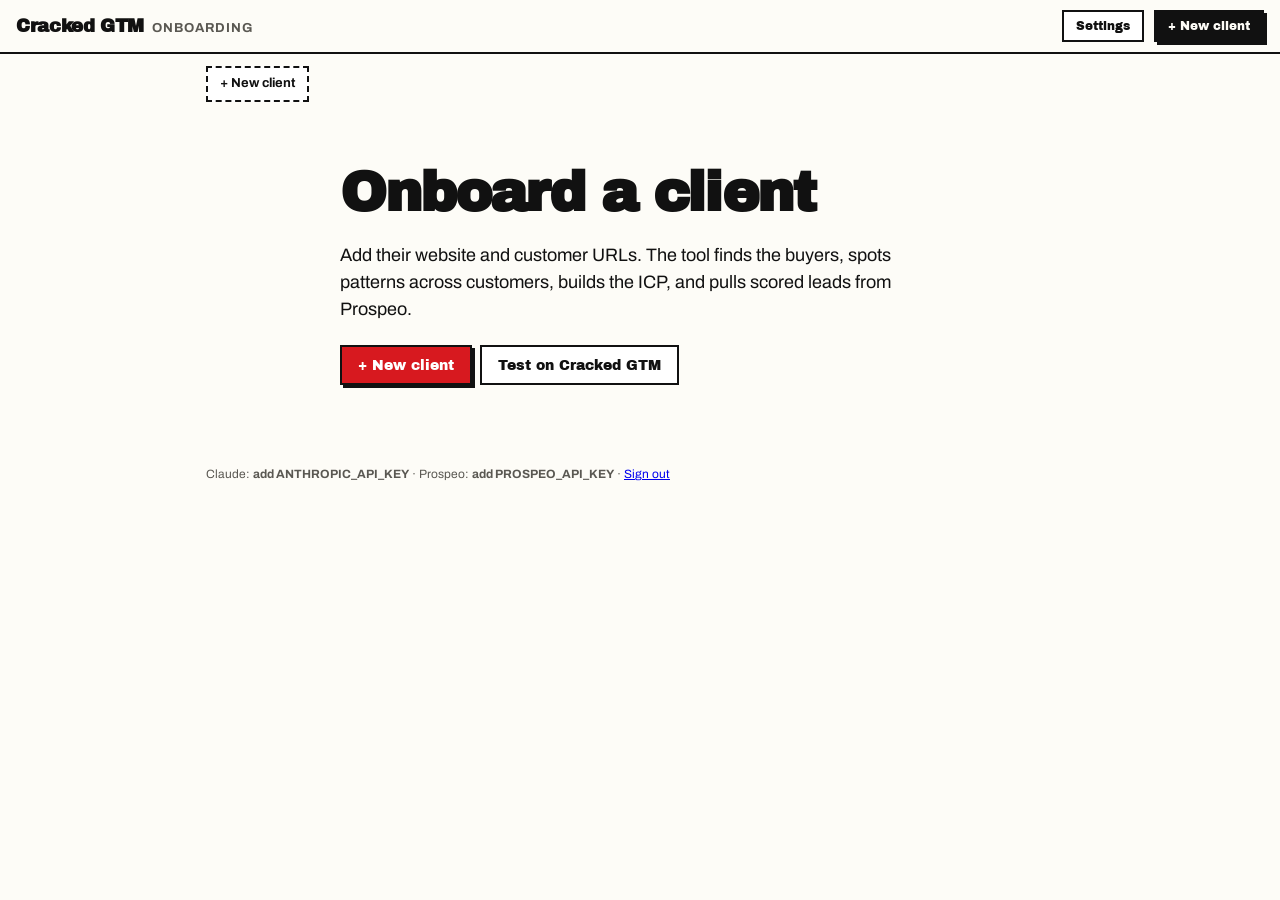
==== onboarding/index.html @ 332d36a5 "Learn from removals: save reasons, feed decisions into clean and score - Reason picker next to delet" ====
<!doctype html>
<html lang="en">
<head>
<meta charset="utf-8">
<meta name="viewport" content="width=device-width,initial-scale=1,viewport-fit=cover">
<meta name="robots" content="noindex,nofollow">
<link rel="icon" href="/favicon.svg">
<title>Cracked GTM Onboarding Engine</title>
<link rel="preconnect" href="https://fonts.googleapis.com">
<link rel="preconnect" href="https://fonts.gstatic.com" crossorigin>
<link href="https://fonts.googleapis.com/css2?family=Archivo+Black&family=Archivo:wght@400;500;600;700&family=Bangers&family=JetBrains+Mono:wght@400;600&display=swap" rel="stylesheet">
<style>
/* Layout: comic-brutalist control room. Sticky top bar, client rail on the left, one client workspace with tabs on the right. Tokens mirror crackedgtm.ai. */
:root{
  --ink:#111111; --paper:#FDFCF7; --band:#F4F2EA; --card:#FFFFFF; --muted:#5A5852;
  --red:#D7191F; --yellow:#FFD60A; --on-yellow:#111111; --on-red:#FFFFFF;
  --good:#1F8A4C; --warn:#B86E00; --line:#111111; --shadow:#111111; --code-bg:#F4F2EA;
  --f-display:'Archivo Black','Arial Black',Impact,sans-serif;
  --f-body:'Archivo',system-ui,-apple-system,'Segoe UI',sans-serif;
  --f-comic:'Bangers','Impact',cursive;
  --f-mono:'JetBrains Mono',ui-monospace,SFMono-Regular,Menlo,monospace;
}
@media (prefers-color-scheme: dark){:root:not([data-theme="light"]){
  --ink:#F3F0E6; --paper:#151513; --band:#1E1E1B; --card:#1B1B19; --muted:#A8A498;
  --red:#F0373D; --yellow:#FFD60A; --on-yellow:#111111; --on-red:#FFFFFF;
  --good:#4CC57F; --warn:#F2A93B; --line:#F3F0E6; --shadow:#000000; --code-bg:#22221F; color-scheme:dark}}
:root[data-theme="dark"]{
  --ink:#F3F0E6; --paper:#151513; --band:#1E1E1B; --card:#1B1B19; --muted:#A8A498;
  --red:#F0373D; --yellow:#FFD60A; --on-yellow:#111111; --on-red:#FFFFFF;
  --good:#4CC57F; --warn:#F2A93B; --line:#F3F0E6; --shadow:#000000; --code-bg:#22221F; color-scheme:dark}
*{box-sizing:border-box}
[hidden]{display:none!important}
html,body{min-height:100%}
body{margin:0;background:var(--paper);color:var(--ink);font-family:var(--f-body);font-size:15px;line-height:1.5;-webkit-font-smoothing:antialiased}
button,input,textarea,select{font:inherit;color:inherit}
:focus-visible{outline:3px solid var(--red);outline-offset:2px}
h1,h2,h3{text-wrap:balance;margin:0}
.display{font-family:var(--f-display);letter-spacing:-.02em}
.comic{font-family:var(--f-comic);letter-spacing:1.5px;font-weight:400}

/* top bar */
.top{position:sticky;top:env(safe-area-inset-top,0px);z-index:20;background:var(--paper);border-bottom:2px solid var(--line);padding:10px 16px;display:flex;align-items:center;gap:10px;flex-wrap:wrap}
.brand{display:flex;align-items:baseline;gap:8px;margin-right:auto}
.brand b{font-family:var(--f-display);font-size:18px;letter-spacing:-.02em}
.brand span{font-size:13px;font-weight:700;color:var(--muted);text-transform:uppercase;letter-spacing:.08em}
#clientPick{padding:7px 10px;border:2px solid var(--line);background:var(--card);font-weight:700;max-width:220px}
.btn{display:inline-flex;align-items:center;justify-content:center;gap:8px;min-height:40px;padding:0 16px;font-family:var(--f-display);font-size:14px;border:2px solid var(--line);background:var(--card);color:var(--ink);cursor:pointer;box-shadow:3px 3px 0 var(--shadow);transition:transform .1s ease,box-shadow .1s ease;text-decoration:none;white-space:nowrap}
.btn:hover{transform:translate(-1px,-1px);box-shadow:4px 4px 0 var(--shadow)}
.btn:active{transform:translate(2px,2px);box-shadow:1px 1px 0 var(--shadow)}
.btn:disabled{opacity:.45;cursor:not-allowed;transform:none}
.btn.dark{background:var(--ink);color:var(--paper)}
.btn.red{background:var(--red);color:var(--on-red)}
.btn.yellow{background:var(--yellow);color:var(--on-yellow)}
.btn.sm{min-height:32px;padding:0 12px;font-size:12px}
.btn.ghost{box-shadow:none}
main{max-width:900px;margin:0 auto;padding:24px 16px 40px;display:flex;flex-direction:column;gap:18px;min-width:0}
.foot{max-width:900px;margin:0 auto;padding:0 16px 32px}
.step{border:2px solid var(--line);background:var(--card)}
.step.next{border-width:3px;box-shadow:5px 5px 0 var(--red)}
.step-h{display:flex;align-items:center;gap:12px;padding:12px 16px;flex-wrap:wrap}
.step-h h2{font-family:var(--f-display);font-size:18px;letter-spacing:-.02em;margin-right:auto}
.step-h .n{width:28px;height:28px;display:grid;place-items:center;border:2px solid var(--line);font-family:var(--f-display);font-size:14px;flex-shrink:0}
.step.done .step-h .n{background:var(--good);border-color:var(--good);color:#fff}
.step.next .step-h .n{background:var(--yellow);color:var(--on-yellow)}
.step-b{padding:0 16px 16px;display:flex;flex-direction:column;gap:12px;min-width:0}
.step-b > .input-card{border-style:dashed}
.banner{border:2px solid var(--red);background:var(--card);color:var(--red);padding:10px 14px;font-weight:700;display:flex;align-items:center;justify-content:space-between;gap:10px}
.extras{display:flex;flex-direction:column;gap:10px;align-items:flex-start}
.extras > details{width:100%}
.email-one{display:flex;flex-direction:column;gap:12px}
.email-one .field textarea{min-height:340px}
.icp,.codebox{box-shadow:none!important}
/* empty */
.empty{max-width:640px;margin:40px auto;display:flex;flex-direction:column;gap:22px;align-items:flex-start}
.empty h1{font-family:var(--f-display);font-size:clamp(34px,5vw,56px);line-height:.98;letter-spacing:-.035em}
.empty p{font-size:18px;margin:0;max-width:60ch}
.hl{background:var(--yellow);color:var(--on-yellow);padding:0 6px;box-decoration-break:clone;-webkit-box-decoration-break:clone}
.flow{display:grid;grid-template-columns:repeat(auto-fit,minmax(150px,1fr));gap:12px;width:100%}
.flow div{padding:14px;border:2px solid var(--line);background:var(--card);display:flex;flex-direction:column;gap:4px}
.flow b{font-family:var(--f-comic);font-size:16px;letter-spacing:1.5px;color:var(--red)}
.flow span{font-size:14px;font-weight:600}

/* client header */
.chead{display:flex;flex-wrap:wrap;gap:16px;align-items:flex-end;justify-content:space-between}
.chead h1{font-family:var(--f-display);font-size:clamp(28px,4vw,40px);line-height:1;letter-spacing:-.035em}
.chead .sub{margin-top:6px;font-size:14px;font-weight:600;color:var(--muted);word-break:break-all}
.stages{display:grid;grid-template-columns:repeat(6,minmax(0,1fr));margin:20px 0 6px;border:3px solid var(--line)}
.stage{padding:8px 10px;font-size:12px;font-weight:700;border-right:2px solid var(--line);background:var(--card);display:flex;flex-direction:column;gap:2px;min-width:0}
.stage:last-child{border-right:0}
.stage i{font-style:normal;font-family:var(--f-comic);font-size:14px;letter-spacing:1px;color:var(--muted)}
.stage.done{background:var(--ink);color:var(--paper)}
.stage.done i{color:var(--yellow)}
.stage.now{background:var(--yellow);color:var(--on-yellow)}
.stage.now i{color:var(--red)}

.tabs{display:flex;gap:0;margin-top:22px;border-bottom:3px solid var(--line);overflow-x:auto}
.tab{all:unset;cursor:pointer;padding:10px 16px;font-family:var(--f-display);font-size:14px;border:3px solid transparent;border-bottom:0;margin-bottom:-3px;white-space:nowrap}
.tab.on{background:var(--card);border-color:var(--line);border-bottom:3px solid var(--card)}
.tab:focus-visible{outline:3px solid var(--red)}
.pane{padding-top:22px}

/* brain */
.brain{display:grid;grid-template-columns:minmax(0,1fr) minmax(0,1.1fr);gap:24px;align-items:start}
.col{display:flex;flex-direction:column;gap:14px;min-width:0}
.colhead{display:flex;align-items:center;justify-content:space-between;gap:10px;flex-wrap:wrap}
.colhead h2{font-family:var(--f-comic);font-size:24px;letter-spacing:2px}
.input-card{border:2px solid var(--line);background:var(--card)}
.input-card summary{list-style:none;cursor:pointer;display:flex;align-items:center;gap:10px;padding:10px 12px}
.input-card summary::-webkit-details-marker{display:none}
.input-card summary .t{font-weight:700;flex:1;min-width:0}
.input-card summary .h{font-size:12px;color:var(--muted);font-weight:500;display:block}
.input-card .body{padding:0 12px 12px;display:flex;flex-direction:column;gap:8px}
.input-card textarea{width:100%;min-height:130px;resize:vertical;padding:10px;border:2px solid var(--line);background:var(--paper);font-size:13px;line-height:1.45}
.row{display:flex;gap:8px;align-items:center;flex-wrap:wrap}
.chip{display:inline-flex;align-items:center;gap:6px;padding:2px 8px;font-size:11px;font-weight:700;letter-spacing:.06em;text-transform:uppercase;border:2px solid var(--line);white-space:nowrap}
.chip.ok{background:var(--good);color:#fff;border-color:var(--good)}
.chip.miss{background:transparent;color:var(--muted);border-color:var(--muted);border-style:dashed}
.chip.y{background:var(--yellow);color:var(--on-yellow)}
.chip.r{background:var(--red);color:var(--on-red)}
.hint{font-size:12px;color:var(--muted)}
.file-btn{position:relative;overflow:hidden}
.file-btn input{position:absolute;inset:0;opacity:0;cursor:pointer}

.icp{border:3px solid var(--line);background:var(--card);box-shadow:8px 8px 0 var(--red);display:flex;flex-direction:column}
.icp-top{background:var(--ink);color:var(--paper);padding:16px 18px;display:flex;gap:16px;align-items:center;justify-content:space-between;flex-wrap:wrap}
.icp-top .k{font-family:var(--f-comic);font-size:16px;letter-spacing:2px;background:var(--yellow);color:var(--on-yellow);padding:1px 8px;display:inline-block}
.icp-top h3{font-family:var(--f-display);font-size:22px;margin-top:6px;line-height:1.1}
.meter{display:flex;flex-direction:column;align-items:flex-end;gap:4px;font-variant-numeric:tabular-nums}
.meter b{font-family:var(--f-display);font-size:32px;line-height:1}
.meter span{font-size:11px;letter-spacing:.08em;text-transform:uppercase;opacity:.8}
.bar{width:140px;height:10px;border:2px solid var(--paper)}
.bar i{display:block;height:100%;background:var(--yellow)}
.icp-body{padding:18px;display:flex;flex-direction:column;gap:18px}
.icp-body h4{margin:0 0 8px;font-family:var(--f-comic);font-size:19px;letter-spacing:2px;color:var(--red);font-weight:400}
.icp-body p{margin:0}
.arch{display:grid;gap:10px}
.arch div{padding:12px;border:2px solid var(--line);background:var(--paper);display:flex;flex-direction:column;gap:4px;font-size:14px}
.arch b{font-family:var(--f-display);font-size:16px}
.crit{margin:0;padding:0;list-style:none;display:flex;flex-direction:column;gap:6px;font-size:14px}
.crit li{display:flex;gap:10px;align-items:flex-start}
.crit li::before{content:"";flex-shrink:0;width:10px;height:10px;margin-top:6px;border:2px solid var(--line);background:var(--good)}
.crit.dq li::before{background:var(--red)}
.crit.gap li::before{background:var(--yellow)}
.crit .w{font-family:var(--f-mono);font-size:11px;padding:0 5px;border:1px solid var(--line);margin-left:auto;white-space:nowrap}
.two{display:grid;grid-template-columns:1fr 1fr;gap:16px}
.status{font-size:13px;font-weight:600;min-height:1.4em}
.status.err{color:var(--red)}
.thinking{display:flex;align-items:center;gap:10px;padding:18px;font-weight:700}
.dot{width:12px;height:12px;background:var(--red);border:2px solid var(--line);animation:pop 1s infinite}
@keyframes pop{50%{transform:scale(1.4) rotate(45deg)}}
@media (prefers-reduced-motion:reduce){.dot{animation:none}.btn{transition:none}}
.icp-empty{padding:22px 18px;display:flex;flex-direction:column;gap:10px}
.icp-empty p{margin:0;font-size:14px;color:var(--muted)}
.toggle{display:inline-flex;align-items:center;gap:8px;font-size:13px;font-weight:700;cursor:pointer}
.toggle input{width:18px;height:18px;accent-color:var(--red)}
.history{font-size:12px;color:var(--muted);display:flex;flex-direction:column;gap:4px}

/* code */
.codebox{position:relative;border:3px solid var(--line);background:var(--code-bg);box-shadow:6px 6px 0 var(--shadow)}
.codebox pre{margin:0;padding:18px;overflow:auto;max-height:620px;font-family:var(--f-mono);font-size:12.5px;line-height:1.6;white-space:pre-wrap;word-break:break-word}
.codebar{display:flex;align-items:center;justify-content:space-between;gap:10px;padding:8px 12px;border-bottom:3px solid var(--line);background:var(--card);flex-wrap:wrap}
.codebar b{font-family:var(--f-comic);font-size:18px;letter-spacing:2px}
.stack{display:flex;flex-direction:column;gap:22px}
.note{padding:12px 14px;border:2px dashed var(--line);font-size:14px;background:var(--band)}
.note b{font-weight:700}
.seg{display:inline-flex;border:2px solid var(--line)}
.seg button{all:unset;cursor:pointer;padding:6px 12px;font-size:13px;font-weight:700}
.seg button.on{background:var(--ink);color:var(--paper)}

/* email */
.email{display:grid;grid-template-columns:minmax(0,1.4fr) minmax(0,1fr);gap:24px;align-items:start}
.field{display:flex;flex-direction:column;gap:4px}
.field label{font-size:12px;font-weight:700;letter-spacing:.06em;text-transform:uppercase;color:var(--muted)}
.field input,.field textarea{padding:10px;border:2px solid var(--line);background:var(--card);width:100%}
.field textarea{min-height:420px;resize:vertical;line-height:1.55}

/* checklist */
.checks{display:grid;grid-template-columns:repeat(auto-fill,minmax(260px,1fr));gap:14px}
.check{display:flex;gap:12px;align-items:flex-start;padding:14px;border:2px solid var(--line);background:var(--card);cursor:pointer}
.check input{width:22px;height:22px;accent-color:var(--good);flex-shrink:0;margin-top:2px}
.check b{display:block;font-size:15px}
.check span{font-size:13px;color:var(--muted)}
.check.on{background:var(--band)}
.check.on b{text-decoration:line-through;text-decoration-thickness:2px}

/* modal */
.scrim{position:fixed;inset:0;background:rgba(0,0,0,.55);z-index:50;display:flex;align-items:flex-start;justify-content:center;padding:6vh 16px;overflow:auto}
.modal{width:100%;max-width:540px;background:var(--paper);border:3px solid var(--line);box-shadow:10px 10px 0 var(--red);display:flex;flex-direction:column}
.modal-top{background:var(--red);color:var(--on-red);padding:16px 20px;display:flex;align-items:center;justify-content:space-between;gap:10px}
.modal-top h2{font-family:var(--f-display);font-size:24px;letter-spacing:-.02em}
.modal form{padding:20px;display:flex;flex-direction:column;gap:14px}
.modal .grid2{display:grid;grid-template-columns:1fr 1fr;gap:12px}
.x{all:unset;cursor:pointer;font-family:var(--f-display);font-size:22px;padding:0 6px}

.toast{position:fixed;left:50%;bottom:calc(20px + env(safe-area-inset-bottom,0px));transform:translateX(-50%);background:var(--ink);color:var(--paper);padding:10px 18px;font-weight:700;border:2px solid var(--line);box-shadow:4px 4px 0 var(--red);z-index:60}

/* leads + backtest */
.tablewrap{overflow-x:auto;border:3px solid var(--line);background:var(--card)}
table.leads{border-collapse:collapse;width:100%;font-size:13px;min-width:760px}
.leads th{position:sticky;top:0;background:var(--ink);color:var(--paper);text-align:left;padding:8px 10px;font-size:11px;letter-spacing:.06em;text-transform:uppercase;white-space:nowrap}
.leads td{padding:8px 10px;border-top:1px solid var(--line);vertical-align:top}
.leads td.num{font-variant-numeric:tabular-nums;font-family:var(--f-mono);white-space:nowrap}
.leads tr.fail td{color:var(--muted)}
.leads a{color:inherit}
.score{display:inline-block;min-width:44px;text-align:center;padding:1px 6px;border:2px solid var(--line);font-weight:700}
.score.pass{background:var(--good);color:#fff;border-color:var(--good)}
.score.no{background:transparent}
.stats{display:grid;grid-template-columns:repeat(auto-fit,minmax(170px,1fr));gap:12px}
.stats div{padding:14px;border:2px solid var(--line);background:var(--card);display:flex;flex-direction:column;gap:4px}
.stats b{font-family:var(--f-display);font-size:30px;line-height:1;font-variant-numeric:tabular-nums}
.stats span{font-size:13px;font-weight:600}
.stats div.good{background:var(--good);color:#fff;border-color:var(--good)}
.stats div.bad{background:var(--red);color:var(--on-red)}
.bt-grid{display:grid;grid-template-columns:1fr 1fr;gap:16px}
.bt-grid textarea{width:100%;min-height:200px;padding:10px;border:2px solid var(--line);background:var(--card);font-size:13px}
.range{display:flex;align-items:center;gap:10px;font-weight:700;font-size:14px}
.range input{accent-color:var(--red);width:180px}
.mini{display:flex;gap:8px;flex-wrap:wrap;align-items:center}
.mini input{padding:7px 9px;border:2px solid var(--line);background:var(--paper);font-size:13px;min-width:0;flex:1}
/* guided test */
.guide{position:fixed;right:16px;bottom:calc(16px + env(safe-area-inset-bottom,0px));width:min(380px,calc(100vw - 32px));max-height:calc(100vh - 110px);overflow:auto;background:var(--paper);border:3px solid var(--line);box-shadow:8px 8px 0 var(--red);z-index:40}
.guide-top{background:var(--yellow);color:var(--on-yellow);padding:10px 14px;display:flex;align-items:center;justify-content:space-between;gap:8px;border-bottom:3px solid var(--line)}
.guide-top b{font-family:var(--f-comic);font-size:20px;letter-spacing:2px;font-weight:400}
.guide ol{list-style:none;margin:0;padding:10px 12px 14px;display:flex;flex-direction:column;gap:8px}
.guide li{border:2px solid var(--line);background:var(--card);padding:10px;display:flex;flex-direction:column;gap:6px}
.guide li.done{opacity:.6}
.guide li.cur{box-shadow:4px 4px 0 var(--shadow);border-width:3px}
.guide li .gt{display:flex;gap:8px;align-items:flex-start;font-weight:700}
.guide li .gt i{font-style:normal;font-family:var(--f-mono);font-size:11px;padding:1px 5px;border:2px solid var(--line);flex-shrink:0}
.guide li.done .gt i{background:var(--good);color:#fff;border-color:var(--good)}
.guide li p{margin:0;font-size:13px;color:var(--muted)}
.guide .gbar{height:8px;border:2px solid var(--line);margin:10px 12px 0}
.guide .gbar i{display:block;height:100%;background:var(--good)}
@media (max-width:760px){.bt-grid{grid-template-columns:1fr}}
.chips{display:flex;flex-wrap:wrap;gap:6px}
.spend{font-size:13px}
.spend summary{cursor:pointer;color:var(--muted)}
.spend summary b{color:var(--ink)}
.spend .body{padding-top:8px;display:flex;flex-direction:column;gap:6px}
.spend table.leads{min-width:0}
.clientbar{max-width:900px;margin:0 auto;padding:12px 16px 0;display:flex;gap:8px;flex-wrap:wrap}
.cpill{all:unset;cursor:pointer;display:flex;flex-direction:column;padding:6px 12px;border:2px solid var(--line);background:var(--card);font-weight:700;font-size:13px}
.cpill span{font-size:11px;font-weight:500;color:var(--muted)}
.cpill.on{background:var(--ink);color:var(--paper)}
.cpill.on span{color:var(--paper);opacity:.75}
.cpill.add{border-style:dashed;justify-content:center}
.cpill:focus-visible{outline:3px solid var(--red)}
.tabs{display:flex;gap:0;border-bottom:2px solid var(--line);overflow-x:auto;margin-top:-4px}
.tab{all:unset;cursor:pointer;padding:9px 16px;font-family:var(--f-display);font-size:14px;border:2px solid transparent;border-bottom:0;margin-bottom:-2px;white-space:nowrap}
.tab.on{background:var(--card);border-color:var(--line);border-bottom:2px solid var(--card)}
.tab:focus-visible{outline:3px solid var(--red)}
.tcount{font-family:var(--f-body);font-size:11px;font-weight:700;padding:1px 6px;background:var(--yellow);color:var(--on-yellow);margin-left:4px}
.toolbar{position:sticky;top:calc(env(safe-area-inset-top,0px) + 58px);z-index:10;display:flex;flex-wrap:wrap;gap:10px;align-items:center;padding:10px 12px;border:2px solid var(--line);background:var(--card)}
.spacer{flex:1}
.lead-row{display:grid;grid-template-columns:34px minmax(0,1fr);align-items:start;border-top:1px solid var(--line)}
.lead-row:first-child{border-top:0}
.lead-row > input{margin:14px 0 0 12px;width:16px;height:16px;accent-color:var(--red)}
.lead-row .lead{border-top:0}
.srcs{display:flex;flex-direction:column;border:2px solid var(--line);background:var(--card)}
.src{display:grid;grid-template-columns:28px minmax(0,1fr) auto;gap:8px;align-items:start;padding:10px 12px;border-top:1px solid var(--line)}
.src:first-child{border-top:0}
.src.off{opacity:.55}
.src input{margin-top:3px;width:16px;height:16px;accent-color:var(--red)}
.src-m{display:flex;flex-direction:column;gap:3px;min-width:0}
.src-m .hint{overflow-wrap:anywhere}
.src-a{display:flex;gap:6px;align-items:center}
.addloc{all:unset;cursor:pointer;display:inline-flex;gap:6px;align-items:center;padding:4px 10px;border:2px dashed var(--line);font-size:13px;font-weight:700}
.addloc i{font-style:normal;font-weight:500;color:var(--muted)}
.addloc:focus-visible{outline:2px solid var(--red)}
.locbox{display:flex;flex-direction:column;gap:8px;border-top:2px solid var(--line);padding-top:12px}
.target{display:flex;flex-direction:column;gap:10px}
.sel{padding:6px 8px;border:2px solid var(--line);background:var(--card);font-weight:700;font-size:13px}
.log-co{border:2px solid var(--line);padding:10px;display:flex;flex-direction:column;gap:6px;background:var(--card)}
.log-p{display:grid;grid-template-columns:minmax(0,1fr) auto auto;gap:8px;align-items:center;font-size:13px;border-top:1px dashed var(--muted);padding-top:6px}
.leadbar{display:flex;flex-wrap:wrap;gap:12px;align-items:center}
.lead-list{display:flex;flex-direction:column;border:2px solid var(--line);background:var(--card)}
.lead{border-top:1px solid var(--line)}
.lead:first-child{border-top:0}
.lead summary{list-style:none;cursor:pointer;display:grid;grid-template-columns:56px minmax(0,1.2fr) minmax(0,1fr);gap:12px;align-items:center;padding:9px 12px}
.lead summary::-webkit-details-marker{display:none}
.lead summary:hover{background:var(--band)}
.who,.co{display:flex;flex-direction:column;min-width:0}
.who b,.co b{font-size:14px;overflow:hidden;text-overflow:ellipsis;white-space:nowrap}
.who span,.co span{font-size:12.5px;color:var(--muted);overflow:hidden;text-overflow:ellipsis;white-space:nowrap}
.pill{display:inline-block;text-align:center;padding:2px 0;border:2px solid var(--line);font-weight:700;font-size:13px;font-variant-numeric:tabular-nums}
.pill.pass{background:var(--good);border-color:var(--good);color:#fff}
.lead.fail .who b,.lead.fail .co b{color:var(--muted)}
.lead-b{padding:0 12px 12px 80px;display:flex;flex-direction:column;gap:6px;font-size:14px}
.lead-b p{margin:0}
@media (max-width:760px){.lead summary{grid-template-columns:48px minmax(0,1fr)}.lead summary .co{grid-column:2}.lead-b{padding-left:12px}}
.dchip{display:inline-flex;align-items:center;gap:6px;padding:3px 4px 3px 10px;border:2px solid var(--line);background:var(--paper);font-size:13px;font-weight:700}
.dchip i{font-style:normal;color:var(--red)}
.dchip button{all:unset;cursor:pointer;padding:0 6px;font-size:15px;line-height:1}
.dchip button:focus-visible{outline:2px solid var(--red)}
.field textarea.ctx,.ctx{width:100%;min-height:110px;padding:10px;border:2px solid var(--line);background:var(--paper);resize:vertical;line-height:1.5}
.sub-h{font-family:var(--f-display);font-size:16px;letter-spacing:-.01em;margin:0}
.buyers{display:flex;flex-direction:column;gap:12px;border-top:2px solid var(--line);padding-top:14px}
.infog{display:grid;grid-template-columns:repeat(auto-fit,minmax(200px,1fr));gap:14px}
.infog h4{margin:0 0 6px;font-size:11px;letter-spacing:.08em;text-transform:uppercase;color:var(--muted)}
.bars{display:flex;flex-direction:column;gap:5px}
.bar-row{display:grid;grid-template-columns:minmax(0,1.1fr) minmax(0,1fr) auto;gap:8px;align-items:center;font-size:12.5px}
.bl{overflow:hidden;text-overflow:ellipsis;white-space:nowrap;font-weight:600}
.bt{height:10px;border:1.5px solid var(--line);background:var(--paper)}
.bt i{display:block;height:100%;background:var(--red)}
.bv{font-family:var(--f-mono);font-size:11px;font-variant-numeric:tabular-nums}
.pipe-wrap{display:flex;flex-direction:column;gap:10px}
.pipe{display:grid;grid-template-columns:repeat(6,minmax(0,1fr));gap:6px}
.variants{display:grid;grid-template-columns:repeat(auto-fit,minmax(250px,1fr));gap:12px}
.variant{border:2px solid var(--line);background:var(--paper);padding:12px;display:flex;flex-direction:column;gap:8px;min-width:0}
.variant.best{border-width:3px;box-shadow:4px 4px 0 var(--good)}
.variant.sel{background:var(--card);border-color:var(--red)}
.variant h4{margin:0;font-family:var(--f-display);font-size:16px}
.vmap{margin:0;padding:0;list-style:none;display:flex;flex-direction:column;gap:5px;font-size:12.5px}
.vmap li{display:grid;grid-template-columns:minmax(0,1fr) auto;gap:6px;border-top:1px dashed var(--muted);padding-top:5px}
.vmap code{font-family:var(--f-mono);font-size:11px;background:var(--band);padding:0 4px}
.vstat{display:flex;gap:10px;flex-wrap:wrap;font-size:12.5px;font-weight:700}
.vstat b{font-family:var(--f-display);font-size:20px}
.pnode{all:unset;cursor:pointer;min-width:0;padding:10px;border:2px solid var(--line);background:var(--paper);display:flex;flex-direction:column;gap:3px}
.pnode b{font-family:var(--f-display);font-size:13px}
.pnode span{font-size:12px;color:var(--muted)}
.pnode.on{background:var(--ink);color:var(--paper)}
.pnode.on span{color:var(--paper);opacity:.8}
.pnode:focus-visible{outline:3px solid var(--red)}
.arrow{align-self:center;font-weight:700}
.raw{margin:0;max-height:300px;overflow:auto;font-family:var(--f-mono);font-size:12px;white-space:pre-wrap}
@media (max-width:760px){.pipe{grid-template-columns:minmax(0,1fr)}}
@media (max-width:980px){
  .brain,.email{grid-template-columns:minmax(0,1fr)}
}
@media (max-width:760px){
  .stages{grid-template-columns:repeat(3,minmax(0,1fr))}
  .stage:nth-child(3){border-right:0}
  .stage:nth-child(-n+3){border-bottom:2px solid var(--line)}
  .two,.modal .grid2{grid-template-columns:1fr}
  .brand span{display:none}
  #clientPick{max-width:150px}
}
</style>
</head>
<body>
<header class="top">
  <div class="brand"><b>Cracked GTM</b><span>Onboarding</span></div>
  <button class="btn sm ghost" id="settingsBtn" type="button">Settings</button>
  <button class="btn sm dark" id="onboardBtn" type="button">+ New client</button>
</header>
<nav class="clientbar" id="clientBar" aria-label="Clients"></nav>
<main id="main"></main>
<p class="foot hint" id="storeNote"></p>

<div class="scrim" id="onboardModal" hidden>
  <div class="modal" role="dialog" aria-modal="true" aria-labelledby="obTitle">
    <div class="modal-top"><h2 id="obTitle">Onboard a client</h2><button class="x" type="button" data-close aria-label="Close">×</button></div>
    <form id="onboardForm">
      <div class="grid2">
        <div class="field"><label for="obFirst">Contact first name</label><input id="obFirst" required placeholder="Pranav"></div>
        <div class="field"><label for="obCompany">Company</label><input id="obCompany" required placeholder="Acme AI"></div>
      </div>
      <div class="field"><label for="obEmail">Email</label><input id="obEmail" type="email" required placeholder="pranav@acme.ai"></div>
      <div class="field"><label for="obSite">Website</label><input id="obSite" placeholder="acme.ai (we fill this from the email domain)"></div>
      <p class="hint">Creates the client's company brain, drafts the onboarding email with your Stripe link, and opens the ICP builder.</p>
      <div class="row"><button class="btn red" type="submit">Onboard</button><button class="btn ghost" type="button" id="fillCracked">Fill with Cracked GTM (test)</button></div>
    </form>
  </div>
</div>

<div class="scrim" id="settingsModal" hidden>
  <div class="modal" role="dialog" aria-modal="true" aria-labelledby="setTitle">
    <div class="modal-top"><h2 id="setTitle">Settings</h2><button class="x" type="button" data-close aria-label="Close">×</button></div>
    <form id="settingsForm">
      <div class="field"><label for="setStripe">Stripe payment link (month one)</label><input id="setStripe" placeholder="https://buy.stripe.com/..."></div>
      <div class="field"><label for="setGuide">Client GTM guide link</label><input id="setGuide" placeholder="Link to the Cracked GTM playbook"></div>
      <div class="field"><label for="setSign">Email sign-off</label><input id="setSign" placeholder="Priyanka & Khaled"></div>
      <p class="hint">Shared with everyone who can edit this page, so Khaled sees the same links.</p>
      <div class="row"><button class="btn dark" type="submit">Save settings</button></div>
    </form>
  </div>
</div>

<div class="toast" id="toast" hidden></div>

<script>
(() => {
/* ---------- reference data (Prospeo enums) ---------- */
const SENIORITY = ["Founder/Owner","C-Suite","Partner","Vice President","Head","Director","Manager","Senior","Entry","Intern"];
const HEADCOUNT = ["1-10","11-20","21-50","51-100","101-200","201-500","501-1000","1001-2000","2001-5000","5001-10000","10000+"];
const FUNDING = ["Series unknown","Pre seed","Seed","Series A","Series B","Series C","Series D","Series E-J","Grant","Angel","Private equity","Debt financing","Non equity assistance","Post IPO equity","Undisclosed","Post IPO debt","Product crowdfunding","Equity crowdfunding","Corporate round","Convertible note","Secondary market","Initial coin offering","Post IPO secondary"];
const DEPARTMENTS = ["C-Suite","Chief Executive","Finance Executive","Founder","Human Resources Executive","Information Technology Executive","Legal Executive","Marketing Executive","Operations Executive","Sales Leader","Product","Product Development","Product Management","Engineering & Technical","Artificial Intelligence / Machine Learning","Data Science & Analysis","DevOps","Digital Transformation","Software Development","Project Management","Research & Development","Design","Finance","Accounting","Sourcing / Procurement","Human Resources","People Operations","Recruiting & Talent Acquisition","Learning & Development","Information Technology","Information Security","IT Strategy","Cloud Engineering","Legal","Compliance","Legal Counsel","Legal Operations","Privacy","Marketing","Brand Management","Content Marketing","Customer Marketing","Growth & Demand Generation","Digital Marketing","Event & Field Marketing","Lead Generation","Marketing Operations","Product Marketing","Social Media Marketing","Sales","Sales Operations","Sales Engineering","Sales Enablement","Revenue Operations","Partnerships","Sales Development","Account Executive","Customer Success","Account Management","Operations","Supply Chain","Logistics","Facilities Management","Customer Service / Support","Corporate Strategy","Construction","Consulting","Medical & Health","Education & Coaching"];
const INDUSTRIES = ["IT Services and IT Consulting", "Construction", "Business Consulting and Services", "General Retail", "Advertising Services", "Real Estate", "Software Development", "Medical Practices", "Financial Services", "Technology, Information and Internet", "Restaurants", "Hospitals and Health Care", "Wellness and Fitness Services", "Design Services", "Non-profit Organizations", "Individual and Family Services", "Hospitality", "Appliances, Electrical, and Electronics Manufacturing", "Motor Vehicle Manufacturing", "Professional Training and Coaching", "Food and Beverage Services", "Education Administration Programs", "Consumer Services", "Accounting", "General Wholesale", "Civic and Social Organizations", "Architecture and Planning", "Truck and Railroad Transportation", "Spectator Sports", "Entertainment Providers", "Retail Apparel and Fashion", "Higher Education", "Industrial Machinery Manufacturing", "Insurance", "Machinery Manufacturing", "Legal Services", "General Manufacturing", "Events Services", "Travel Arrangements", "Human Resources Services", "Law Practice", "Media Production and Publishing", "Food and Beverage Manufacturing", "Staffing and Recruiting", "Marketing Services", "Renewable Energy", "Research Services", "Facilities Services", "Environmental Services", "Telecommunications", "Transportation, Logistics, Supply Chain and Storage", "Electric Power Generation", "E-Learning Providers", "Oil, Gas, and Mining", "Arts and Crafts", "Photography", "Venture Capital and Private Equity Principals", "Music", "Retail Office Equipment", "Farming", "Wholesale Building Materials", "Furniture and Home Furnishings Manufacturing", "Government Administration", "Investment Management", "Civil Engineering", "Primary and Secondary Education", "Medical Equipment Manufacturing", "Textile Manufacturing", "Public Relations and Communications Services", "Printing Services", "Religious Institutions", "Artists and Writers", "Personal Care Product Manufacturing", "International Trade and Development", "Mental Health Care", "Chemical Manufacturing", "Pharmaceutical Manufacturing", "Utilities", "Information Services", "Security and Investigations", "Wholesale Import and Export", "Banking", "Biotechnology Research", "Recreational Facilities", "Automation Machinery Manufacturing", "Plastics Manufacturing", "Automotive", "Retail Groceries", "Freight and Package Transportation", "Computer and Network Security", "Computer Games", "Veterinary Services", "Airlines and Aviation", "Maritime Transportation", "Executive Offices", "Sporting Goods Manufacturing", "Market Research", "Mechanical or Industrial Engineering", "Aviation and Aerospace Component Manufacturing", "Strategic Management Services", "Consumer Goods", "Engineering Services", "Museums, Historical Sites, and Zoos", "Investment, Funds and Trusts", "Philanthropic Fundraising Services", "Human Resources", "Computer Hardware", "E-Learning", "Translation and Localization", "Public Safety", "Business Supplies and Equipment", "Defense and Space Manufacturing", "Glass, Ceramics and Concrete Manufacturing", "Warehousing and Storage", "Alternative Medicine", "Animation and Post-production", "Think Tanks", "Semiconductor Manufacturing", "Building Materials", "Capital Markets", "Interior Design", "Political Organizations", "Fundraising", "Law Enforcement", "Cosmetics", "Wireless Services", "Sports Teams and Clubs", "Retail Health and Personal Care Products", "Professional Services", "Social Networking Platforms", "Dairy Product Manufacturing", "Gambling Facilities and Casinos", "Internet Marketplace Platforms", "Shipbuilding", "Luxury Goods and Jewelry", "Libraries", "Ranching and Fisheries", "Online and Mail Order Retail", "Community Services", "Blockchain Services", "Food and Beverage Retail", "Retail Motor Vehicles", "Data Infrastructure and Analytics", "Wine and Spirits", "Sports and Recreation Instruction", "Paper and Forest Products", "Agriculture, Construction, Mining Machinery Manufacturing", "Home Health Care Services", "Vehicle Repair and Maintenance", "Business Content", "General Repair and Maintenance", "Maritime", "Packaging and Containers", "Industry Associations", "Retail Furniture and Home Furnishings", "Tobacco Manufacturing", "Pet Services", "Landscaping Services", "Alternative Dispute Resolution", "Dentists", "Wholesale Food and Beverage", "Fabricated Metal Products", "Aviation & Aerospace", "Railroad Equipment Manufacturing", "Mobile Gaming Apps", "Administrative and Support Services", "Apparel Manufacturing", "Nanotechnology Research", "Specialty Trade Contractors", "Janitorial Services", "Physical, Occupational and Speech Therapists", "Medical and Diagnostic Laboratories", "Professional Organizations", "Philanthropy", "Digital Accessibility Services", "Fashion Accessories Manufacturing", "Semiconductors", "Wholesale Motor Vehicles and Parts", "HVAC and Refrigeration Equipment Manufacturing", "Schools", "Wood Product Manufacturing", "Fire Protection", "Retail Office Supplies and Gifts", "Equipment Rental Services", "Movies, Videos and Sound", "Ground Passenger Transportation", "Wholesale Hardware, Plumbing, Heating Equipment", "Housing and Community Development", "Robotics Engineering", "Wholesale Chemical and Allied Products", "Building Finishing Contractors", "Child Day Care Services", "Radio and Television Broadcasting", "Paint, Coating, and Adhesive Manufacturing", "Building Structure and Exterior Contractors", "Retail Pharmacies", "Retail Building Materials and Garden Equipment", "Waste Treatment and Disposal", "Wholesale Machinery", "Metal Treatments", "Accommodation Services", "Horticulture", "Water Supply and Irrigation Systems", "Building Equipment Contractors", "Waste Collection", "Executive Search Services", "Telephone Call Centers", "Mobile Food Services", "Data Security Software Products", "Taxi and Limousine Services", "Retail Florists", "Metalworking Machinery Manufacturing", "Plastics and Rubber Product Manufacturing", "Climate Technology Product Manufacturing", "Golf Courses and Country Clubs", "Loan Brokers", "Water, Waste, Steam, and Air Conditioning Services", "Office Administration", "Wholesale Metals and Minerals", "Construction Hardware Manufacturing", "Surveying and Mapping Services", "Air, Water, and Waste Program Management", "Measuring and Control Instrument Manufacturing", "Leather Product Manufacturing", "Animal Feed Manufacturing", "Wholesale Furniture and Home Furnishings", "Wholesale Recyclable Materials", "Wholesale Drugs and Sundries", "Theater Companies", "Wholesale Apparel and Sewing Supplies", "Wholesale Computer Equipment", "Household, Laundry and Drycleaning Services", "Distilleries", "Breweries", "Wineries", "Optometrists", "Dance Companies", "Retail Recyclable Materials & Used Merchandise", "Utility System Construction", "Vocational Rehabilitation Services", "Amusement Parks and Arcades", "Retail Musical Instruments", "Turned Products and Fastener Manufacturing", "Engines and Power Transmission Equipment Manufacturing", "Transportation Equipment Manufacturing", "Collection Agencies", "Utilities Administration", "Credit Intermediation", "Housing and Socio-Economic Programs", "Securities and Commodity Exchanges", "Boilers, Tanks, and Shipping Container Manufacturing", "Claims Adjusting, Actuarial Services", "Ambulance Services", "Mattress and Blinds Manufacturing", "Regenerative Design", "Primary Metal Manufacturing"];
const FREEMAIL = new Set(["gmail.com","googlemail.com","yahoo.com","hotmail.com","outlook.com","live.com","icloud.com","me.com","aol.com","proton.me","protonmail.com","hey.com","msn.com"]);

const INPUTS = [
  {k:"site", t:"Their website", h:"Pulled automatically from the URL. Edit if the site is thin or JavaScript-only.", core:true},
  {k:"customers", t:"Current customers", h:"One website URL per line. A Stripe export or CSV works too.", file:true, core:true},
  {k:"newsite", t:"Our new website copy", h:"The rewrite we're shipping. Positioning wins over the old site."},
  {k:"won", t:"Granola: deals won", h:"Transcripts or notes from calls that closed.", file:true},
  {k:"lost", t:"Granola: deals lost", h:"Transcripts or notes from calls that went cold.", file:true},
  {k:"founder", t:"Kickoff notes", h:"What the founder told us: dream customers, who to avoid, competitors."},
];
const CHECKS = [
  {k:"emailSent", t:"Onboarding email sent", s:"Marked when you send it from the Email tab."},
  {k:"paid", t:"Month one paid (Stripe)", s:"Kick off only after the first invoice clears."},
  {k:"customerList", t:"Customer list received", s:"Feeds the ICP and the exclusion list."},
  {k:"heyreach", t:"HeyReach connected", s:"Their LinkedIn is signed in so we can run sequences."},
  {k:"granola", t:"Granola recordings shared", s:"A few won deals and a few lost ones."},
  {k:"inbox", t:"Email workspace invite", s:"So we can spin up and warm a new sending inbox."},
  {k:"photos", t:"Photos for content", s:"Founder, team and product in action. More is better."},
  {k:"kickoff", t:"Weekly GTM call booked", s:"Same slot every week, 30 minutes."},
  {k:"listBuilt", t:"First list built", s:"Prospeo search run and leads scored."},
  {k:"campaignLive", t:"First campaign live", s:"Emails and LinkedIn sequences shipping."},
];
const STAGES = ["Onboarded","Access","Inputs in","ICP ready","List built","Campaigns live"];

/* ---------- state ---------- */
let clients = [];           // [{id, ...}]
let settings = {stripe:"", guide:"", sign:"Priyanka & Khaled"};
let selected = null;
let tab = "brain";
let promptView = "mega";
let busy = {};
const autosaveTimers = {};
const drafts = {};          // unsaved textarea text, survives live re-renders              // clientId -> true while sharpening

const $ = s => document.querySelector(s);
const esc = s => String(s ?? "").replace(/[&<>"']/g, c => ({"&":"&amp;","<":"&lt;",">":"&gt;",'"':"&quot;","'":"&#39;"}[c]));
const arr = v => Array.isArray(v) ? v.filter(x => x != null && String(x).trim() !== "") : [];
const domainOf = s => { s = String(s||"").trim().toLowerCase(); if (!s) return ""; if (s.includes("@")) s = s.split("@").pop(); s = s.replace(/^https?:\/\//,"").replace(/^www\./,"").split(/[\/?#\s:]/)[0].replace(/[.,;)]+$/, ""); return /^([a-z0-9-]+\.)+[a-z]{2,24}$/.test(s) ? s : ""; };
const now = () => new Date().toISOString();
const fmtDate = iso => { try { return new Date(iso).toLocaleDateString(undefined,{month:"short",day:"numeric"}); } catch { return ""; } };

function toast(msg){ const t = $("#toast"); t.textContent = msg; t.hidden = false; clearTimeout(toast._t); toast._t = setTimeout(() => t.hidden = true, 2200); }
async function copy(text, btn){
  try { await navigator.clipboard.writeText(text); toast("Copied"); }
  catch { const ta = document.createElement("textarea"); ta.value = text; document.body.appendChild(ta); ta.select(); try { document.execCommand("copy"); toast("Copied"); } catch { toast("Select the text and copy it"); } ta.remove(); }
}

/* ---------- CSV parsing for customer exports ---------- */
function parseCSV(text){
  const rows = []; let row = [], cur = "", q = false;
  for (let i = 0; i < text.length; i++){
    const c = text[i];
    if (q){ if (c === '"'){ if (text[i+1] === '"'){ cur += '"'; i++; } else q = false; } else cur += c; }
    else if (c === '"') q = true;
    else if (c === ","){ row.push(cur); cur = ""; }
    else if (c === "\n" || c === "\r"){ if (c === "\r" && text[i+1] === "\n") i++; row.push(cur); rows.push(row); row = []; cur = ""; }
    else cur += c;
  }
  if (cur || row.length){ row.push(cur); rows.push(row); }
  return rows.filter(r => r.some(x => x.trim()));
}
function customerDigest(raw){
  raw = String(raw || "").trim();
  if (!raw) return {domains:[], count:0, text:""};
  let rows = [];
  if (raw.includes(",") && raw.split("\n").length > 1) rows = parseCSV(raw);
  const domains = new Map(); let count = 0; let lines = [];
  if (rows.length > 1){
    const head = rows[0].map(h => h.toLowerCase().trim());
    const idx = n => head.findIndex(h => n.some(x => h === x || h.includes(x)));
    const iEmail = idx(["email"]), iName = idx(["name"]), iDesc = idx(["description","company"]), iAmt = idx(["total spend","amount","mrr","plan"]);
    for (const r of rows.slice(1)){
      count++;
      const d = domainOf(r[iEmail] ?? "");
      if (d && !FREEMAIL.has(d)) domains.set(d, (domains.get(d)||0) + 1);
      if (lines.length < 150) lines.push([r[iName], d || r[iEmail], r[iDesc], r[iAmt]].filter(Boolean).join(" | "));
    }
  } else {
    for (const line of raw.split(/\n+/)){
      if (!line.trim()) continue; count++;
      // full hostname: every label, so demo.sequin.events isn't cut to demo.sequin.ev
      const m = line.match(/[\w.+-]+@(?:[a-z0-9-]+\.)+[a-z]{2,24}\b/i) || line.match(/(?:https?:\/\/)?(?:www\.)?(?:[a-z0-9-]+\.)+[a-z]{2,24}(?![a-z0-9-])/i);
      const d = m ? domainOf(m[0]) : "";
      if (d && !FREEMAIL.has(d)) domains.set(d, (domains.get(d)||0) + 1);
      if (lines.length < 150) lines.push(line.trim().slice(0,200));
    }
  }
  return {domains:[...domains.keys()], count, text: lines.join("\n")};
}

/* ---------- storage ---------- */
// Spend meter: Claude $ and Prospeo credits per client, per step
const STEP_OF = {"/api/claude": "Claude", "/api/research-source": "Signal research", "/api/research-customer": "Customer research", "/api/prospeo/search": "Prospeo search", "/api/prospeo/people-at": "Buyers at signal companies", "/api/enrich-buyer": "Buyer profiles", "/api/prospeo/emails": "Lead emails"};
let spendTimer = null;
function track(path, b, label){
  const c = clients.find(x => x.id === selected); if (!c || (!b.cost && !b.credits)) return;
  const sp = c.spend = c.spend || {usd: 0, credits: 0, steps: {}};
  const step = label || STEP_OF[path] || path;
  sp.usd = (sp.usd || 0) + (b.cost || 0); sp.credits = (sp.credits || 0) + (b.credits || 0);
  const st = sp.steps[step] = sp.steps[step] || {usd: 0, credits: 0, calls: 0};
  st.usd += b.cost || 0; st.credits += b.credits || 0; st.calls++;
  clearTimeout(spendTimer); spendTimer = setTimeout(() => saveClient(c.id, {spend: c.spend}, true), 1500);
  const m = $("#spendMeter"); if (m) m.innerHTML = spendText(c);
}
function spendText(c){ const sp = c.spend || {}; return `Spent on ${esc(c.company)}: <b>$${(sp.usd || 0).toFixed(2)}</b> Claude · <b>${sp.credits || 0}</b> Prospeo credits`; }
async function api(path, opts = {}){
  const r = await fetch(path, {method: opts.method || (opts.body ? "POST" : "GET"), headers: {"content-type":"application/json"}, body: opts.body ? JSON.stringify(opts.body) : undefined, credentials: "same-origin"});
  const b = await r.json().catch(() => ({}));
  if (r.status === 401 && path !== "/api/login"){ location.reload(); throw {error:"Signed out"}; }
  track(path, b, opts.step);
  if (!r.ok) throw {status: r.status, error: b.error || ("Request failed (" + r.status + ")"), raw: b.raw, detail: b.detail, attempts: b.attempts};
  return b;
}
let status = {claude:false, prospeo:false};
async function refresh(){
  try {
    const list = await api("/api/clients");
    // keep local-only fields (errors, results) when the server copy comes back
    clients = list.sort((a,b) => String(b.createdAt).localeCompare(String(a.createdAt))).map(c => { const old = clients.find(x => x.id === c.id); if (!old) return c; const keep = {}; for (const k in old) if (k.startsWith("_")) keep[k] = old[k]; return {...c, ...keep}; });
    if (!selected && clients.length) selected = clients[0].id;
    if (selected && !clients.find(c => c.id === selected)) selected = clients[0]?.id || null;
  } catch(e){ $("#storeNote").textContent = e.error || "Couldn't load clients."; }
}
async function boot(){
  render();
  try { status = await api("/api/status"); } catch {}
  try { settings = {...settings, ...(await api("/api/settings"))}; } catch {}
  await refresh();
  $("#storeNote").innerHTML = `Claude: <b>${status.claude ? "connected" : "add ANTHROPIC_API_KEY"}</b> · Prospeo: <b>${status.prospeo ? "connected" : "add PROSPEO_API_KEY"}</b> · <a href="#" id="logout">Sign out</a>`;
  $("#logout").onclick = async e => { e.preventDefault(); await fetch("/api/logout"); location.reload(); };
  render();
  // pick up Khaled's changes; skip while someone is mid-edit on this screen
  setInterval(async () => { if (document.hidden || Object.keys(drafts).length || Object.values(busy).some(Boolean)) return; await refresh(); const cc = clients.find(x => x.id === selected); if (cc && cc._mem) await loadMem(cc); render(); }, 20000);
}
function strip(c){ const out = {}; for (const [k,v] of Object.entries(c)) if (!k.startsWith("_") && k !== "id" && k !== "updatedAt") out[k] = v; return out; }
async function saveClient(id, patch, quiet = false){
  const c = clients.find(x => x.id === id); if (!c) return;
  Object.assign(c, patch);
  if (!quiet) render();
  try { const saved = await api("/api/clients/" + id, {method:"PUT", body: strip(c)}); c.updatedAt = saved.updatedAt; }
  catch(e){ toast("Save failed: " + e.error); }
}
async function createClient(c){
  clients.unshift(c); selected = c.id; render();
  try { await api("/api/clients/" + c.id, {method:"PUT", body: strip(c)}); }
  catch(e){ toast("Couldn't create client: " + e.error); }
}
async function deleteClient(id){
  try { await api("/api/clients/" + id, {method:"DELETE"}); clients = clients.filter(x => x.id !== id); selected = clients[0]?.id || null; render(); toast("Client deleted"); }
  catch(e){ toast(e.error); }
}

/* ---------- derived ---------- */
function filled(c){ return INPUTS.filter(i => String(c.inputs?.[i.k]||"").trim()).length; }
const custDomains = c => customerDigest(c.inputs?.customers).domains.filter(d => d !== domainOf(c.website)).slice(0, 40);
const researched = c => custDomains(c).filter(d => c.research?.[d]);
const buyerCount = c => Object.values(c.buyers || {}).reduce((n, xs) => n + arr(xs).length, 0);
// Every ticked buyer with the richest data we have: an enriched profile when there is one, else the search result.
function buyerList(c){
  const out = [];
  for (const d of custDomains(c)){
    const r = c.research?.[d]; const picks = arr(c.buyers?.[d]);
    for (const k of picks){
      const base = arr(r?.people).find(p => p.key === k) || {};
      const prof = c.profiles?.[k] || {};
      out.push({domain: d, companyName: r?.company?.name || d, companyIndustry: r?.company?.industry || "", companySize: r?.company?.headcount || "", ...base, ...prof, key: k});
    }
  }
  return out;
}
const enrichedCount = c => buyerList(c).filter(b => c.profiles?.[b.key]).length;
function stageOf(c){
  const ch = c.checks || {};
  if (ch.campaignLive) return 5;
  if (ch.listBuilt) return 4;
  if (c.icp && (c.icp.confidence||0) >= 70) return 3;
  if (researched(c).length >= 2 || filled(c) >= 3) return 2;
  if (ch.emailSent) return 1;
  return 0;
}

/* ---------- ICP engine ---------- */
function icpPrompt(c){
  const cut = (s,n) => { s = String(s||"").trim(); return s.length > n ? s.slice(0,n) + "\n[...truncated]" : s; };
  const cust = customerDigest(c.inputs?.customers);
  const prev = c.icp ? JSON.stringify(c.icp) : "none yet";
  return `You are the head of GTM research at Cracked GTM, a fractional zero-to-one GTM team. Build or refine the Ideal Customer Profile for our client so we can generate a lead list in Prospeo and ship outbound campaigns.

CLIENT: ${c.company} (${c.website || domainOf(c.email)})

Weighting rules:
- The CUSTOMER PATTERN ANALYSIS is the strongest evidence. Build archetypes from its strong patterns, buyer personas from its buyer pattern, and disqualifiers from its anti-patterns. Outliers are not archetypes unless they share a pattern.
- The BUYER PATTERN ANALYSIS decides personas: use its prospeo titles, seniority and departments unless they conflict with clear evidence.
- TEAM CONTEXT is what we believe. Use it to fill gaps and to break ties, but where it contradicts the customer or buyer evidence, follow the evidence and say so in "changelog".
- Won-deal notes are next. Lost-deal notes tell us who to disqualify.
- The NEW website copy is our intended positioning. When it conflicts with the current site, the new copy wins. Website copy says what they sell; it does not prove who buys.
- Never invent facts about named customers. If a domain is unfamiliar, treat it as unknown.
- If evidence is thin, say so in "gaps" and keep confidence low. Confidence above 80 needs a pattern analysis over at least 5 customers with confirmed buyers. Confidence above 60 needs at least 3 analyzed customers.

PREVIOUS ICP (refine it; keep what still holds, change what new evidence contradicts):
${cut(prev, 12000)}

=== CUSTOMER PATTERN ANALYSIS (${c.patterns ? c.patterns.n + " customers, " + c.patterns.buyers + " confirmed buyers" : "not run yet"}) ===
${c.patterns ? cut(JSON.stringify(stripMeta(c.patterns)), 14000) : "(not run yet)"}

=== BUYER PATTERN ANALYSIS (${c.buyerPatterns ? c.buyerPatterns.n + " buyers" : "not run yet"}) ===
${c.buyerPatterns ? cut(JSON.stringify(stripMeta(c.buyerPatterns)), 8000) : "(not run yet)"}

=== TEAM CONTEXT (free-form notes from us) ===
${cut(c.inputs?.context, 6000) || "(none)"}

=== CURRENT WEBSITE COPY ===
${cut(c.inputs?.site, 9000) || "(not provided)"}

=== NEW WEBSITE COPY (our rewrite) ===
${cut(c.inputs?.newsite, 9000) || "(not provided)"}

=== CUSTOMERS (${cust.count} rows; business domains: ${cust.domains.slice(0,80).join(", ") || "none"}) ===
${cut(cust.text, 9000) || "(not provided)"}

=== WON DEALS (call notes) ===
${cut(c.inputs?.won, 9000) || "(not provided)"}

=== LOST DEALS (call notes) ===
${cut(c.inputs?.lost, 9000) || "(not provided)"}

=== KICKOFF NOTES FROM FOUNDER ===
${cut(c.inputs?.founder, 6000) || "(not provided)"}

Allowed values (use these exact strings, only these):
- seniority: ${SENIORITY.join(" | ")}
- headcount: ${HEADCOUNT.join(" | ")}
- funding: ${FUNDING.join(" | ")}
- departments: ${DEPARTMENTS.join(" | ")}
- industries: ${INDUSTRIES.join(" | ")}
- locations: plain country names (e.g. United States, United Kingdom) or "State, Country"

Reply with only one JSON object in exactly this shape:
{
 "one_liner": "what the client sells, to whom, in one sentence",
 "summary": "2-3 sentences: who buys, why, and what makes a lead great",
 "confidence": 0-100,
 "archetypes": [{"name":"short label","company_profile":"size, stage, industry, model","buyer":"title who signs","pain":"the pain in the buyer's words","trigger":"event that makes them buy now","why_they_buy":"","evidence":"which input supports this"}],
 "qualification": [{"criterion":"must-have or strong signal, observable from data","weight":1-5,"how_to_check":"field or signal in Prospeo, LinkedIn or the website"}],
 "disqualification": [{"criterion":"","how_to_check":""}],
 "buying_signals": ["observable signal that the problem is live right now"],
 "personas": {"titles_include":["lowercase full title phrases, e.g. chief technology officer, head of growth (no bare acronyms; these are substring-matched)"],"titles_exclude":[],"seniority":[],"departments":[]},
 "firmographics": {"headcount":[],"funding":[],"industries":["exact names from the industries list"],"locations":["country names, e.g. United States"],"technologies":[]},
 "competitors": ["companies to exclude or use as lookalike seeds"],
 "lookalike_seeds": ["domains of best-fit customers to find lookalikes of"],
 "messaging_angles": ["one-line angle per archetype"],
 "gaps": ["the single most useful missing input, phrased as an ask to the client"],
 "changelog": "one sentence on what changed versus the previous ICP and why"
}
1-3 archetypes, 5-8 qualification criteria, 4-7 disqualification criteria.`;
}

async function sharpen(id){
  const c = clients.find(x => x.id === id); if (!c || busy[id]) return;
  if (!status.claude){ toast("Add ANTHROPIC_API_KEY to the Worker to build ICPs"); return; }
  if (!filled(c) && !c.patterns){ toast("Add their website or customers first"); return; }
  busy[id] = true; c._err = ""; render();
  try {
    const {data: out} = await api("/api/claude", {body: {prompt: icpPrompt(c), maxTokens: 12000}, step: "ICP"});
    if (!out || typeof out !== "object" || !out.archetypes) throw {error:"Claude's answer was missing the ICP fields. Try again."};
    const v = (c.icp?.version || 0) + 1;
    out.version = v; out.builtAt = now(); out.inputsUsed = INPUTS.filter(i => String(c.inputs?.[i.k]||"").trim()).map(i => i.k).concat(c.patterns ? ["patterns"] : []);
    const history = [...arr(c.history), {v, at: out.builtAt, confidence: out.confidence, note: out.changelog || ""}].slice(-20);
    busy[id] = false;
    await saveClient(id, {icp: out, history});
    toast("ICP v" + v + " ready");
  } catch(e){
    busy[id] = false;
    c._err = e?.error || "Something went wrong. Try again.";
    render();
  }
}

/* ---------- customer research + pattern recognition ---------- */
const stripMeta = o => { const {at, n, buyers, enriched, ...rest} = o || {}; return rest; };
function personOf(r){
  const l = normalizeLead(r); const p = r.person || r;
  const cur = arr(p.job_history).find(h => h.current) || arr(p.job_history)[0] || {};
  return {...l, seniority: cur.seniority || p.seniority || "", department: arr(cur.departments || p.departments).join(", ") || p.department || ""};
}
function profileOf(person, company, domain){
  const p = person || {}; const co = company || {};
  const hist = arr(p.job_history); const cur = hist.find(h => h.current) || hist[0] || {};
  const loc = p.location || {};
  return {
    key: p.person_id || p.linkedin_url, domain, enriched: true,
    name: p.full_name || [p.first_name, p.last_name].filter(Boolean).join(" "),
    title: p.current_job_title || cur.title || "", headline: p.headline || "", linkedin: p.linkedin_url || "",
    seniority: cur.seniority || "", departments: arr(cur.departments),
    location: [loc.city, loc.state, loc.country].filter(Boolean).join(", "), country: loc.country || "",
    tenure: Number(cur.duration_in_months) || null,
    history: hist.slice(0, 6).map(h => ({title: h.title || "", company: h.company_name || "", months: Number(h.duration_in_months) || null, current: !!h.current, seniority: h.seniority || ""})),
    skills: arr(p.skills).slice(0, 12).map(String),
    companyName: co.name || "", companyIndustry: co.industry || "", companySize: co.employee_range || co.employee_count || "",
  };
}
async function enrichBuyer(c, domain, linkedin, alsoTick = true){
  try {
    const r = await api("/api/enrich-buyer", {body: {linkedin}});
    if (!r.person) throw {error: "Prospeo returned no profile."};
    const prof = profileOf(r.person, r.company, domain);
    const research = {...(c.research || {})};
    const rd = research[domain] || {at: now(), site: "", people: [], company: {}};
    if (!arr(rd.people).some(p => p.key === prof.key || (prof.linkedin && p.linkedin === prof.linkedin))) rd.people = [{key: prof.key, name: prof.name, title: prof.title, linkedin: prof.linkedin, location: prof.location, seniority: prof.seniority, department: prof.departments.join(", ")}, ...arr(rd.people)];
    const key = arr(rd.people).find(p => p.linkedin && p.linkedin === prof.linkedin)?.key || prof.key;
    if (r.company?.company_id && !rd.company?.id) rd.company = {...(rd.company || {}), id: r.company.company_id, name: rd.company?.name || r.company.name || ""};
    research[domain] = rd;
    const buyers = {...(c.buyers || {})};
    if (alsoTick) buyers[domain] = [...new Set([...arr(buyers[domain]), key])];
    await saveClient(c.id, {research, buyers, profiles: {...(c.profiles || {}), [key]: {...prof, key}}});
    return true;
  } catch(e){ toast(e.error || "Couldn't enrich that profile"); return false; }
}
// Buyer infographic: plain counts across ticked buyers.
function buyerStats(c){
  const bs = buyerList(c);
  const tally = xs => { const m = new Map(); xs.filter(Boolean).forEach(x => m.set(x, (m.get(x) || 0) + 1)); return [...m.entries()].sort((a,b) => b[1] - a[1]); };
  const fn = t => { t = String(t || "").toLowerCase();
    if (/founder|owner/.test(t)) return "Founder"; if (/\bceo\b|chief executive/.test(t)) return "CEO";
    if (/\b(cro|chief revenue)\b|revenue/.test(t)) return "Revenue"; if (/sales|account exec|business development|\bbd\b/.test(t)) return "Sales";
    if (/market|growth|demand/.test(t)) return "Marketing / growth"; if (/\bcto\b|engineer|technolog|developer/.test(t)) return "Engineering";
    if (/product/.test(t)) return "Product"; if (/operat|\bcoo\b/.test(t)) return "Operations"; if (/financ|\bcfo\b/.test(t)) return "Finance";
    return t ? "Other" : ""; };
  const bg = b => { const past = arr(b.history).filter(h => !h.current).map(h => String(h.title).toLowerCase()).join(" | ");
    return [/founder/.test(past) && "Ex-founder", /sales|account exec|business development/.test(past) && "Ex-sales", /engineer|developer/.test(past) && "Ex-engineer", /consult/.test(past) && "Ex-consultant", /product/.test(past) && "Ex-product"].filter(Boolean); };
  const ten = bs.map(b => b.tenure).filter(Number.isFinite);
  return {n: bs.length, enriched: bs.filter(b => b.enriched).length,
    fn: tally(bs.map(b => fn(b.title))), seniority: tally(bs.map(b => b.seniority)), dept: tally(bs.flatMap(b => arr(b.departments).length ? b.departments : String(b.department || "").split(", "))),
    country: tally(bs.map(b => b.country || String(b.location || "").split(", ").pop())), background: tally(bs.flatMap(bg)),
    tenure: ten.length ? Math.round(ten.reduce((a,b) => a + b, 0) / ten.length) : null, list: bs};
}
async function researchCustomers(c, force = false){
  const todo = Array.isArray(force) ? force : custDomains(c).filter(d => force || !c.research?.[d]);
  if (!todo.length){ toast(custDomains(c).length ? "All customers already researched" : "Add customer URLs first"); return; }
  busy[c.id + ":research"] = {done: 0, of: todo.length}; c._err = ""; render();
  const research = {...(c.research || {})};
  const target = tgtQuery(tgt(c, "buyers")); const sig = tgtSig(tgt(c, "buyers"));
  let i = 0;
  const worker = async () => {
    while (i < todo.length){
      const d = todo[i++];
      try {
        const r = await api("/api/research-customer", {body: {domain: d, target}});
        const people = arr(r.people).map(personOf);
        const first = arr(r.people)[0] || {};
        const co = first.company || {};
        research[d] = {at: now(), sig, targeted: !!r.targeted, fallback: r.fallback || "", site: r.site || "", siteError: r.siteError || "", peopleError: r.peopleError || "", total: r.total ?? people.length,
          company: {id: co.company_id || co.id || "", name: co.name || people[0]?.company || "", industry: co.industry || "", headcount: co.employee_count || co.employee_range || co.headcount || "", location: typeof co.location === "string" ? co.location : [co.location?.city, co.location?.country].filter(Boolean).join(", "), funding: co.funding_stage || co.last_funding_stage || co.funding?.stage || "", description: String(co.description || "").slice(0, 400)},
          people: people.map(({key, name, title, linkedin, location, seniority, department}) => ({key, name, title, linkedin, location, seniority, department}))};
        // keep buyers you already ticked when re-pulling with new filters
        const old = c.research?.[d]; const kept = arr(old?.people).filter(p => arr(c.buyers?.[d]).includes(p.key) && !research[d].people.some(x => x.key === p.key));
        if (kept.length) research[d].people = [...kept, ...research[d].people];
      } catch(e){ research[d] = {at: now(), sig, site: "", siteError: e.error, peopleError: e.error, people: [], company: {}}; }
      busy[c.id + ":research"].done++; c.research = research; render();
    }
  };
  await Promise.all([worker(), worker(), worker()]);
  busy[c.id + ":research"] = false;
  await saveClient(c.id, {research});
  toast("Researched " + todo.length + " customer" + (todo.length > 1 ? "s" : "") + ". Tick the buyers, then find patterns.");
}
function patternPrompt(c){
  const cut = (s,n) => { s = String(s||"").trim(); return s.length > n ? s.slice(0,n) + " [...]" : s; };
  const ds = researched(c);
  const blocks = ds.map((d, n) => {
    const r = c.research[d]; const picks = arr(c.buyers?.[d]);
    const buyers = r.people.filter(p => picks.includes(p.key));
    const leaders = r.people.filter(p => !picks.includes(p.key)).slice(0, 12);
    return `### Customer ${n+1}: ${d}
Company data: ${[r.company?.name, r.company?.industry, r.company?.headcount && ("headcount " + r.company.headcount), r.company?.funding && ("funding " + r.company.funding), r.company?.location].filter(Boolean).join(" | ") || "none"}
CONFIRMED BUYER(S): ${buyers.length ? buyers.map(p => `${p.title} (${[p.seniority, p.department].filter(Boolean).join(", ") || "n/a"})`).join("; ") : "not confirmed"}
Other leaders found (unconfirmed, context only): ${leaders.map(p => p.title).filter(Boolean).join("; ") || "none found"}
Website excerpt: ${r.site ? cut(r.site, 2200) : "(couldn't read site: " + (r.siteError || "unknown") + ")"}`;
  }).join("\n\n");
  return `You are a GTM analyst doing pattern recognition across a startup's earliest customers. The goal is to find what these customers have in common so we can find more companies like them.

THE STARTUP: ${c.company} (${c.website})
What they sell, from their site: ${cut(c.inputs?.site, 3000) || "(site not pulled)"}

TEAM CONTEXT (from us, treat as hypotheses to test, not facts): ${cut(c.inputs?.context, 3000) || "(none)"}

THEIR CUSTOMERS (${ds.length}):
${blocks}

How to analyze:
1. Classify every customer on each dimension below, using only the evidence shown plus well-established public knowledge of that company. If the evidence doesn't show it, classify it as "unknown". Never guess to fill a gap.
2. A pattern needs at least 2 customers. Report it as a count over ${ds.length} and name the domains. Strength: strong = 60%+ of customers, moderate = 40-59%, weak = under 40%.
3. Dimensions: industry/vertical; who THEY sell to (their own customer); business model (B2B SaaS, marketplace, services, hardware, B2C...); sales motion (product-led, sales-led, founder-led, self-serve); company size; stage/funding; geography; product category; buyer title, function and seniority (confirmed buyers outweigh unconfirmed leaders; say which you used); recurring pains, outcomes or phrases on their websites.
4. Find the intersection: the narrowest description that still covers most customers. That's the sharpest ICP hypothesis.
5. Name outliers (customers that break the main pattern) and anti-patterns (traits no customer has that a list builder might wrongly include).
6. Be blunt about confidence. ${ds.length} customers is ${ds.length < 4 ? "a small sample; say so" : "a usable sample"}.

Reply with only one JSON object:
{
 "classification": [{"domain":"", "industry":"", "sells_to":"", "model":"", "motion":"", "size":"", "stage":"", "geo":"", "category":"", "buyer":""}],
 "patterns": [{"dimension":"", "finding":"plain-language pattern", "count": 0, "of": ${ds.length}, "domains": [""], "strength":"strong|moderate|weak"}],
 "buyer_pattern": {"finding":"", "titles":["full title phrases"], "seniority":[], "departments":[], "count": 0, "of": ${ds.length}, "basis":"confirmed buyers | unconfirmed leaders | mixed"},
 "language": ["recurring phrases or pains from their sites, quoted short"],
 "hypothesis": "one sentence: the narrowest ICP that covers most customers",
 "outliers": [{"domain":"", "why":""}],
 "anti_patterns": ["trait to exclude, with why"],
 "lookalike_brief": "2-3 sentences a researcher could use to find more companies like these",
 "confidence": "low|medium|high, with one-line reason",
 "next_evidence": ["the most useful thing to confirm next"]
}`;
}
async function findPatterns(c){
  if (!status.claude){ toast("Add ANTHROPIC_API_KEY to the Worker first"); return false; }
  if (researched(c).length < 2){ toast("Research at least 2 customers first"); return false; }
  busy[c.id + ":patterns"] = true; c._err = ""; render();
  try {
    const {data} = await api("/api/claude", {body: {prompt: patternPrompt(c), maxTokens: 16000}, step: "Company patterns"});
    if (!data || !Array.isArray(data.patterns)) throw {error: "The pattern analysis came back incomplete. Try again."};
    data.at = now(); data.n = researched(c).length; data.buyers = buyerCount(c);
    busy[c.id + ":patterns"] = false;
    await saveClient(c.id, {patterns: data});
    toast("Found " + data.patterns.length + " patterns across " + data.n + " customers");
    return true;
  } catch(e){ busy[c.id + ":patterns"] = false; c._err = e.error; render(); return false; }
}
function buyerPatternPrompt(c){
  const bs = buyerList(c);
  const lines = bs.map((b, n) => `### Buyer ${n+1}: ${b.title || "(title unknown)"} at ${b.companyName}${b.companyIndustry ? " (" + b.companyIndustry + (b.companySize ? ", " + b.companySize + " people" : "") + ")" : ""}
Seniority: ${b.seniority || "unknown"} | Department: ${arr(b.departments).join(", ") || b.department || "unknown"} | Location: ${b.location || "unknown"} | In current role: ${b.tenure ? b.tenure + " months" : "unknown"}
Headline: ${b.headline || "(none)"}
Previous roles: ${arr(b.history).filter(h => !h.current).slice(0, 5).map(h => `${h.title} @ ${h.company}${h.months ? " (" + h.months + "mo)" : ""}`).join("; ") || "(not enriched)"}
Skills: ${arr(b.skills).slice(0, 8).join(", ") || "(none)"}`).join("\n\n");
  return `You are a GTM analyst doing pattern recognition across the people who actually bought from a startup. The goal: describe the buyer precisely enough to find more of them in a B2B contact database.

THE STARTUP: ${c.company} (${c.website})
What they sell: ${String(c.inputs?.site || "").slice(0, 1500) || "(site not pulled)"}
TEAM CONTEXT (hypotheses, not facts): ${String(c.inputs?.context || "").slice(0, 2000) || "(none)"}

CONFIRMED BUYERS (${bs.length}):
${lines}

How to analyze:
1. Use only what's shown. Unknown stays unknown. A pattern needs at least 2 buyers; report it as a count over ${bs.length} and name the buyers by number.
2. Dimensions: title (cluster near-identical titles), function, seniority, company size and stage at the time they bought, tenure in role (new in seat vs long-tenured), career path (ex-founder, ex-AE, ex-engineer, consultant), geography, skills or headline themes.
3. Separate who SIGNS from who CHAMPIONS when the data shows both.
4. Translate the pattern into contact-database filters. Titles must be full phrases (they're substring-matched, so never bare acronyms like "cto").
5. Allowed seniority values: ${SENIORITY.join(" | ")}. Allowed departments: ${DEPARTMENTS.join(" | ")}. Use only these exact strings.

Reply with only one JSON object:
{
 "persona": "2 sentences describing the buyer",
 "title_clusters": [{"cluster":"", "titles":[""], "count":0, "of":${bs.length}}],
 "patterns": [{"dimension":"", "finding":"", "count":0, "of":${bs.length}, "buyers":[1], "strength":"strong|moderate|weak"}],
 "signer_vs_champion": "",
 "career_paths": ["recurring background, with count"],
 "prospeo": {"titles_include":[""], "titles_exclude":[""], "seniority":[""], "departments":[""]},
 "outliers": [{"buyer":1, "why":""}],
 "confidence": "low|medium|high, with one-line reason"
}`;
}
async function findBuyerPatterns(c){
  if (buyerList(c).length < 2) return false;
  busy[c.id + ":bpatterns"] = true; render();
  try {
    const {data} = await api("/api/claude", {body: {prompt: buyerPatternPrompt(c), maxTokens: 10000}, step: "Buyer patterns"});
    if (!data || !data.persona) throw {error: "The buyer analysis came back incomplete. Try again."};
    data.at = now(); data.n = buyerList(c).length; data.enriched = enrichedCount(c);
    busy[c.id + ":bpatterns"] = false;
    await saveClient(c.id, {buyerPatterns: data});
    return true;
  } catch(e){ busy[c.id + ":bpatterns"] = false; c._err = e.error; render(); return false; }
}
async function patternsThenICP(c){
  const runs = [findPatterns(c)]; if (buyerList(c).length >= 2) runs.push(findBuyerPatterns(c));
  const res = await Promise.all(runs);
  if (res[0]) sharpen(c.id);
}
function patternsStale(c){
  const p = c.patterns, b = c.buyerPatterns;
  return !p || p.n !== researched(c).length || p.buyers !== buyerCount(c) || (buyerList(c).length >= 2 && (!b || b.n !== buyerList(c).length || b.enriched !== enrichedCount(c)));
}

/* ---------- prompt + payload builders ---------- */
const pct = c => Math.max(40, Math.min(95, Number(c.threshold) || 70));
const totalPts = c => arr(c.icp?.qualification).reduce((s,q) => s + (Number(q.weight)||1), 0) || 1;
const passMark = (c, total = totalPts(c)) => Math.ceil(total * pct(c) / 100);
const bullet = (xs, f = x => x) => arr(xs).map(x => "- " + f(x)).join("\n") || "- (none yet)";
function megaPrompt(c){
  const i = c.icp; if (!i) return "";
  const cust = customerDigest(c.inputs?.customers);
  const total = arr(i.qualification).reduce((s,q) => s + (Number(q.weight)||1), 0) || 1;
  return `# ROLE
You are a senior GTM researcher building a high-precision prospect list for ${c.company} (${c.website || domainOf(c.email)}). Precision beats volume. A short list of perfect-fit leads is the goal.

# WHAT ${c.company.toUpperCase()} SELLS
${i.one_liner || ""}
${i.summary || ""}

${c.patterns ? `# WHAT ${c.company.toUpperCase()}'S CURRENT CUSTOMERS HAVE IN COMMON (${c.patterns.n} customers analyzed)
${arr(c.patterns.patterns).filter(x => x.strength !== "weak").map(x => `- ${x.finding} (${x.count}/${x.of}, ${x.strength})`).join("\n")}
Buyer: ${c.buyerPatterns?.persona || c.patterns.buyer_pattern?.finding || "(unknown)"}
Sharpest hypothesis: ${c.patterns.hypothesis || ""}
Find lookalikes: ${c.patterns.lookalike_brief || ""}

` : ""}# ICP ARCHETYPES (ranked, best first)
${arr(i.archetypes).map((a,n) => `${n+1}. ${a.name}
   Company: ${a.company_profile}
   Buyer: ${a.buyer}
   Pain: ${a.pain}
   Buys now when: ${a.trigger}
   Why they buy: ${a.why_they_buy}`).join("\n\n")}

# QUALIFICATION CRITERIA (score each lead, max ${total} points)
${arr(i.qualification).map(q => `- [${Number(q.weight)||1} pts] ${q.criterion}\n    Check: ${q.how_to_check}`).join("\n")}

# DISQUALIFICATION CRITERIA (drop the lead if ANY is true)
${arr(i.disqualification).map(q => `- ${q.criterion}\n    Check: ${q.how_to_check}`).join("\n")}

# BUYING SIGNALS (problem is live right now; prioritize these)
${bullet(i.buying_signals)}

${c.buyerPatterns ? `# WHO ACTUALLY BUYS (${c.buyerPatterns.n} confirmed buyers)
${c.buyerPatterns.persona}
${arr(c.buyerPatterns.patterns).filter(x => x.strength !== "weak").map(x => `- ${x.finding} (${x.count}/${x.of})`).join("\n")}
${c.buyerPatterns.signer_vs_champion ? "Signer vs champion: " + c.buyerPatterns.signer_vs_champion : ""}

` : ""}# TARGET PEOPLE
Titles to include: ${arr(i.personas?.titles_include).join(", ") || "(see archetypes)"}
Titles to exclude: ${arr(i.personas?.titles_exclude).join(", ") || "(none)"}
Seniority: ${arr(i.personas?.seniority).join(", ") || "(any)"}
Departments: ${arr(i.personas?.departments).join(", ") || "(any)"}

# TARGET COMPANIES
Headcount: ${arr(i.firmographics?.headcount).join(", ") || "(any)"}
Funding: ${arr(i.firmographics?.funding).join(", ") || "(any)"}
Industries: ${arr(i.firmographics?.industries).join(", ") || "(any)"}
Locations: ${arr(i.firmographics?.locations).join(", ") || "(any)"}
Tech stack signals: ${arr(i.firmographics?.technologies).join(", ") || "(none)"}
Lookalikes of: ${arr(i.lookalike_seeds).join(", ") || "(none yet)"}

# HARD EXCLUSIONS
- Existing customers (${cust.domains.length} domains): ${cust.domains.slice(0,60).join(", ") || "(customer list not provided yet)"}${cust.domains.length > 60 ? ", ..." : ""}
- Competitors: ${arr(i.competitors).join(", ") || "(none listed)"}
- Personal email domains, agencies reselling the same service, students, job seekers

# OUTPUT
Return one row per lead with: full_name, title, company, domain, linkedin_url, location, archetype (name from above), qualification_score (0-${total}), matched_criteria, disqualifier_check ("clear" or the reason), why_now (one sentence citing a real signal), personalization_hook (one line we could open an email with).
Only return leads scoring at least ${passMark(c,total)} of ${total} with disqualifier_check = "clear". If unsure about a criterion, score it 0. Never guess emails or invent signals.`;
}
function clayPrompt(c){
  const i = c.icp; if (!i) return "";
  const total = arr(i.qualification).reduce((s,q) => s + (Number(q.weight)||1), 0) || 1;
  return `You qualify one lead for ${c.company}. ${i.one_liner || ""}

Lead record:
Name: /Full Name  |  Title: /Title  |  Company: /Company Name  |  Domain: /Company Domain  |  Headcount: /Employee Count  |  Industry: /Industry  |  LinkedIn: /LinkedIn Profile  |  Company description: /Company Description

Score against these criteria (points in brackets):
${arr(i.qualification).map(q => `- [${Number(q.weight)||1}] ${q.criterion}`).join("\n")}

Disqualify if any is true:
${arr(i.disqualification).map(q => `- ${q.criterion}`).join("\n")}

Archetypes: ${arr(i.archetypes).map(a => a.name).join(" | ")}

Return JSON only:
{"score": 0-${total}, "pass": true if score >= ${passMark(c,total)} and no disqualifier, "archetype": "", "disqualifier": "" or null, "reason": "one sentence", "hook": "one-line personalized opener"}
Score a criterion 0 when the record doesn't show it. Don't guess.`;
}
function prospeoPayload(c){
  const i = c.icp; if (!i) return null;
  const keep = (xs, allowed) => { const set = new Map(allowed.map(a => [a.toLowerCase(), a])); return arr(xs).map(x => set.get(String(x).toLowerCase())).filter(Boolean); };
  const f = {};
  const sen = keep(i.personas?.seniority, SENIORITY); if (sen.length) f.person_seniority = {include: sen};
  const dep = keep(i.personas?.departments, DEPARTMENTS); if (dep.length) f.person_department = {include: dep};
  // CONTAINS matching: "cto" would also hit "direCTOr", so expand acronyms and drop fragments under 4 chars
  const ACR = {ceo:"chief executive officer",cto:"chief technology officer",cfo:"chief financial officer",coo:"chief operating officer",cmo:"chief marketing officer",cro:"chief revenue officer",cpo:"chief product officer",ciso:"chief information security officer",cio:"chief information officer",vp:"vice president"};
  const titles = [...new Set(arr(i.personas?.titles_include).map(t => String(t).toLowerCase().trim()).flatMap(t => ACR[t] ? [ACR[t]] : t.length >= 4 ? [t] : []))];
  if (titles.length) f.person_job_title = {include: titles, match_mode: "CONTAINS"};
  const hc = keep(i.firmographics?.headcount, HEADCOUNT); if (hc.length) f.company_headcount_range = hc;
  const fu = keep(i.firmographics?.funding, FUNDING); if (fu.length) f.company_funding = {stage: fu};
  const ind = keep(i.firmographics?.industries, INDUSTRIES); if (ind.length) f.company_industry = {include: ind};
  const loc = arr(i.firmographics?.locations); if (loc.length) f.company_location_search = {include: loc};
  const cust = customerDigest(c.inputs?.customers).domains;
  const own = domainOf(c.website || c.email);
  const excl = [...new Set([own, ...cust, ...blockedDomains(c)].filter(Boolean))].slice(0,500);
  if (excl.length) f.company = {websites: {exclude: excl}};
  applyTarget(c, f);
  const dropped = {
    seniority: arr(i.personas?.seniority).filter(x => !sen.includes(x)),
    departments: arr(i.personas?.departments).filter(x => !dep.includes(x)),
    headcount: arr(i.firmographics?.headcount).filter(x => !hc.includes(x)),
    funding: arr(i.firmographics?.funding).filter(x => !fu.includes(x)),
    industries: arr(i.firmographics?.industries).filter(x => !ind.includes(x)),
  };
  return {body: {page: 1, filters: f}, dropped, excluded: excl.length};
}


/* ---------- Prospeo translation layer ----------
   Buyer and company patterns are rich text; Prospeo only understands filters. This step asks Claude
   to map every strong pattern to the Prospeo filter that expresses it (incl. past titles, tenure,
   keywords, hiring, funding recency, lookalikes of real customers), builds 3 variants from tight to
   broad, and lists what filters can't express so the scorer checks it instead. */
const PROSPEO_CATALOG = `PERSON
- person_job_title: {"include":["head of growth"],"exclude":["assistant"],"match_mode":"CONTAINS"}  (substring match on current title)
- person_past_job_title: {"include":["account executive"],"match_mode":"CONTAINS"}  (career path: titles held before)
- person_seniority: {"include":[...]}  allowed: ${SENIORITY.join(" | ")}
- person_department: {"include":[...]}  allowed: ${DEPARTMENTS.join(" | ")}
- person_time_in_current_role: {"min":0,"max":24}  months (new-in-seat vs long-tenured)
- person_year_of_experience: {"min":5,"max":20}
- person_job_change: {"timeframe_days":90,"only_new_company":true}  (recently changed jobs)
- person_location_search: {"include":["United States"]}  country names or "State, Country"
COMPANY
- company_industry: {"include":[...]}  allowed values only (see list)
- company_headcount_range: ["11-20","21-50"]  plain array, allowed: ${HEADCOUNT.join(" | ")}
- company_funding: {"stage":["Seed","Series A"],"funding_date":365}  stage allowed: ${FUNDING.join(" | ")}; funding_date = raised within N days
- company_keywords: {"include":["developer tools"],"search_everywhere":false}  (company category / description keywords)
- company_website_search: {"include_keywords":["SOC 2"],"match_mode":"any"}  (phrases on their website)
- company_headcount_growth: {"timeframe_month":12,"min":10,"max":200}  percent growth
- company_job_posting_hiring_for: {"include":["account executive"],"match_type":"contains"}  (currently hiring for)
- company_founded: {"min":2018,"max":2025}
- company_technology: {"include":["HubSpot"]}
- company_type: {"status":"Private"}
- company_location_search: {"include":["United States"]}
- LOOKALIKE: set "use_lookalike": true on a variant to search companies similar to the customers (the tool adds the IDs)`;
const VARIANT_KEYS = ["person_job_title","person_past_job_title","person_seniority","person_department","person_time_in_current_role","person_year_of_experience","person_job_change","person_location_search","company_industry","company_headcount_range","company_funding","company_keywords","company_website_search","company_headcount_growth","company_job_posting_hiring_for","company_founded","company_technology","company_type","company_location_search"];
function translatorPrompt(c){
  const cut = (s,n) => { s = String(s||""); return s.length > n ? s.slice(0,n) + " [...]" : s; };
  const ids = lookalikeIds(c);
  return `You translate a startup's customer and buyer research into Prospeo contact-database searches. Prospeo only understands the filters below. Your job is to carry as much of the research as possible into those filters without making the search so narrow it returns nothing.

STARTUP: ${c.company} (${c.website})

BUYER PATTERNS (most important; who actually signed):
${c.buyerPatterns ? cut(JSON.stringify(stripMeta(c.buyerPatterns)), 7000) : "(not run)"}

COMPANY PATTERNS (what their customers have in common):
${c.patterns ? cut(JSON.stringify(stripMeta(c.patterns)), 7000) : "(not run)"}

ICP:
${c.icp ? cut(JSON.stringify({one_liner: c.icp.one_liner, archetypes: c.icp.archetypes, qualification: c.icp.qualification, disqualification: c.icp.disqualification, buying_signals: c.icp.buying_signals}), 5000) : "(not built)"}

TEAM CONTEXT: ${cut(c.inputs?.context, 2000) || "(none)"}

CUSTOMERS: ${custDomains(c).join(", ")}. Lookalike search is ${ids.length >= 1 ? "AVAILABLE (" + ids.length + " customer IDs)" : "NOT available"}.

PROSPEO FILTERS (exact keys and formats; all filters are ANDed, so each one shrinks the pool):
${PROSPEO_CATALOG}
Allowed industries: ${INDUSTRIES.join(" | ")}

Rules:
1. Map every strong or moderate pattern to the filter that expresses it most directly. Career-path patterns -> person_past_job_title. Tenure patterns -> person_time_in_current_role. Category or language patterns -> company_keywords or company_website_search. "Just raised" -> company_funding.funding_date. Growth or hiring patterns -> company_headcount_growth or company_job_posting_hiring_for. Weak patterns go to not_expressible, not filters.
2. Titles are substring-matched: use specific full phrases ("founder", "chief executive officer", "head of growth"), never bare acronyms, and add excludes for false positives ("assistant", "intern", "former", "advisor" when relevant).
3. Don't stack redundant filters (titles + seniority + department saying the same thing). Prefer titles; use seniority only as a guard.
4. Industry is coarse; only use it when a pattern is clearly industry-bound, otherwise prefer company_keywords.
5. Build exactly 3 variants: "Tight" (most patterns, expect hundreds to low thousands), "Core" (the 3-5 strongest patterns), "Broad" (buyer title + size/stage only, plus lookalike if available). ${ids.length ? "Use lookalike in at least one variant." : ""}
6. Never add company websites or exclusions; the tool adds existing customers as exclusions.${arr(c.locations).length ? " Don't add any location filter: the team has set location to " + c.locations.join(", ") + " and the tool applies it to every variant." : ""}${arr(c.leadTarget?.titles).length ? " Don't add person_job_title, person_seniority or person_department: the team picked the titles (" + c.leadTarget.titles.slice(0, 8).join(", ") + ") and the tool applies them to every variant. Spend the filters on company patterns instead." : ""}
7. Everything a filter can't express (signer vs champion, phrasing on their site that keywords can't capture, anti-patterns that aren't filterable) goes in not_expressible with how a reviewer should check it per lead.

Reply with only one JSON object:
{
 "variants": [
  {"name":"Tight", "intent":"one line", "use_lookalike": false,
   "filters": { "person_job_title": {"include":[""],"exclude":[""],"match_mode":"CONTAINS"} },
   "mapping": [{"pattern":"the pattern in plain words (count/of)", "filter":"filter key", "value":"what you set", "why":"one line"}]}
 ],
 "not_expressible": [{"pattern":"", "check":"how to check it on a lead"}],
 "warnings": ["anything likely to make results bad, e.g. too few buyers to trust a title pattern"]
}`;
}
// The titles and location you pick override whatever the ICP or translation chose
function applyTarget(c, f){
  const t = c.leadTarget || {};
  if (arr(t.titles).length){
    f.person_job_title = {include: t.titles, ...(arr(t.excludeTitles).length ? {exclude: t.excludeTitles} : {}), match_mode: "CONTAINS"};
    // your titles define who; the ICP's seniority/departments (often Founder, C-Suite) would fight them
    if (arr(t.seniority).length) f.person_seniority = {include: t.seniority}; else delete f.person_seniority;
    if (arr(t.departments).length) f.person_department = {include: t.departments}; else delete f.person_department;
  }
  const locs = arr(c.locations); if (!locs.length) return f;
  delete f.person_location_search; delete f.company_location_search;
  f[c.locationOn === "company" ? "company_location_search" : "person_location_search"] = {include: locs};
  return f;
}

/* ---------- who to look for: plain-English titles + location ----------
   Two scopes: "buyers" = step 3 (people at existing customers), "leads" = Leads pulls and buyers at signal companies.
   Leads keeps its location in c.locations / c.locationOn so clients set up before this carry over. */
const ACRONYMS = {ceo:"chief executive officer",cto:"chief technology officer",cfo:"chief financial officer",coo:"chief operating officer",cmo:"chief marketing officer",cro:"chief revenue officer",cpo:"chief product officer",ciso:"chief information security officer",cio:"chief information officer",vp:"vice president"};
// titles are substring-matched: expand bare acronyms and drop fragments under 4 chars ("cto" would hit "direCTOr")
const cleanTitles = xs => [...new Set(arr(xs).map(t => String(t).toLowerCase().trim()).flatMap(t => ACRONYMS[t] ? [ACRONYMS[t]] : t.length >= 4 ? [t] : []))].slice(0, 40);
function tgt(c, scope){
  if (scope === "leads") return {...(c.leadTarget || {}), locations: arr(c.locations), locationOn: c.locationOn || "person"};
  return {...(c.buyerTarget || {}), locations: arr(c.buyerTarget?.locations), locationOn: c.buyerTarget?.locationOn || "person"};
}
function setTgt(c, scope, patch){
  if (scope === "leads"){
    const {locations, locationOn, ...rest} = patch; const out = {};
    if (locations) out.locations = locations;
    if (locationOn) out.locationOn = locationOn;
    if (Object.keys(rest).length) out.leadTarget = {...(c.leadTarget || {}), ...rest};
    return saveClient(c.id, out);
  }
  return saveClient(c.id, {buyerTarget: {...(c.buyerTarget || {}), ...patch}});
}
// what the server needs; also the signature that tells us research was pulled with different filters
const tgtQuery = t => ({titles: arr(t.titles), excludeTitles: arr(t.excludeTitles), seniority: arr(t.seniority), departments: arr(t.departments), locations: arr(t.locations), locationOn: t.locationOn || "person"});
const tgtSig = t => { const q = tgtQuery(t); return q.titles.length || q.seniority.length || q.departments.length || q.locations.length ? JSON.stringify(q) : ""; };
function titlesPrompt(c, text, scope){
  return `You turn a GTM team's plain-English description of the people they want into contact-database filters for Prospeo.

CLIENT: ${c.company} (${c.website || ""}). ${c.icp?.one_liner || String(c.inputs?.site || "").slice(0, 400)}
WHO THESE PEOPLE ARE: ${scope === "buyers" ? "the person who bought or would buy at a company that is already the client's customer" : "prospects at new companies the client wants to sell to"}
THE TEAM'S REQUEST: "${text}"

Rules:
- titles: lowercase full title phrases, substring-matched against each person's current job title. Cover the common ways each role is written (e.g. for marketing leaders: "head of marketing", "vp marketing", "vp of marketing", "vice president of marketing", "marketing director", "director of marketing", "chief marketing officer"). Never a bare acronym under 4 letters ("cto" would also match "director"); write "chief technology officer". 5 to 30 phrases, only roles the request asks for.
- exclude_titles: phrases that remove false positives and anything the request rules out (e.g. "founder", "chief executive officer", "assistant", "intern", "former", "advisor"). Don't exclude something the request asks for.
- seniority: only when the request names a level. Exact values only: ${SENIORITY.join(" | ")}
- departments: only when the request is clearly about a function and titles alone won't cover it. Exact values only: ${DEPARTMENTS.join(" | ")}
- locations: place names the request mentions (city, state or country), as written. Empty if none.
- summary: one short line restating who we'll look for.

Reply with only one JSON object:
{"titles":[],"exclude_titles":[],"seniority":[],"departments":[],"locations":[],"summary":""}`;
}
async function parseTarget(c, scope, text){
  text = String(text || "").trim();
  if (!text){ toast("Describe who you want, e.g. marketing leaders, no founders"); return; }
  if (!status.claude){ toast("Add ANTHROPIC_API_KEY to the Worker first"); return; }
  const key = c.id + ":tgt:" + scope;
  busy[key] = true; render();
  try {
    const {data} = await api("/api/claude", {body: {prompt: titlesPrompt(c, text, scope), maxTokens: 4000}});
    const keepE = (xs, allowed) => { const m = new Map(allowed.map(a => [a.toLowerCase(), a])); return arr(xs).map(x => m.get(String(x).toLowerCase())).filter(Boolean); };
    const titles = cleanTitles(data?.titles);
    if (!titles.length) throw {error: "Couldn't turn that into job titles. Try naming the roles, e.g. head of growth, VP sales."};
    busy[key] = false; delete drafts[c.id + ":tgt-" + scope];
    await setTgt(c, scope, {text, titles, excludeTitles: cleanTitles(data.exclude_titles).filter(t => !titles.includes(t)), seniority: keepE(data.seniority, SENIORITY), departments: keepE(data.departments, DEPARTMENTS), summary: String(data.summary || "")});
    // places mentioned in the request become clickable Prospeo location suggestions
    const places = arr(data.locations).slice(0, 3);
    if (places.length && status.prospeo){
      const found = [];
      for (const p of places){ try { const r = await api("/api/prospeo/suggest", {body: {location: p}}); found.push(...arr(r.location_suggestions).slice(0, 4)); } catch {} }
      if (found.length){ c._locSug = {...(c._locSug || {}), [scope]: found}; render(); toast("Titles set. Click a location below to add it."); return; }
    }
    toast(titles.length + " job titles set");
  } catch(e){ busy[key] = false; c._err = e.error || "Couldn't read that request. Try again."; render(); }
}
function targetBlock(c, scope){
  const t = tgt(c, scope); const b = busy[c.id + ":tgt:" + scope];
  const draft = drafts[c.id + ":tgt-" + scope];
  const sug = (c._locSug || {})[scope] || [];
  const ph = scope === "buyers" ? "e.g. marketing and growth leaders, VP sales, no founders or CEOs" : "e.g. heads of RevOps and sales leaders, director level and up";
  return `<div class="target" data-scope="${scope}">
    <div class="field"><label for="tgt-${scope}">Job titles, in plain English</label>
      <div class="mini"><input id="tgt-${scope}" data-tgtin="${scope}" value="${esc(draft ?? t.text ?? "")}" placeholder="${ph}"><button class="btn sm dark" data-tgtgo="${scope}" type="button" ${b ? "disabled" : ""}>${b ? "Working…" : arr(t.titles).length ? "Update" : "Set titles"}</button></div></div>
    ${arr(t.titles).length ? `${t.summary ? `<p class="hint">${esc(t.summary)}</p>` : ""}
      <div class="chips">${t.titles.map(x => `<span class="dchip">${esc(x)}<button type="button" data-rmtitle="${esc(x)}" aria-label="Remove ${esc(x)}">×</button></span>`).join("")}</div>
      <span class="hint">${[arr(t.excludeTitles).length && "Excluding: " + t.excludeTitles.join(", "), arr(t.seniority).length && "Seniority: " + t.seniority.join(", "), arr(t.departments).length && "Departments: " + t.departments.join(", ")].filter(Boolean).map(esc).join(" · ")}${arr(t.excludeTitles).length || arr(t.seniority).length || arr(t.departments).length ? " · " : ""}<a href="#" data-tgtclear="${scope}">Clear titles</a></span>`
    : `<span class="hint">${scope === "buyers" ? "No titles set: pulls founders, C-suite, VPs, heads and directors." : "No titles set: searches use the titles from the patterns and ICP."}</span>`}
    <div class="locbox">
      <div class="row" style="justify-content:space-between"><h3 class="sub-h">Location</h3>
        <div class="seg"><button type="button" class="${t.locationOn !== "company" ? "on" : ""}" data-locon="person">Where the person is</button><button type="button" class="${t.locationOn === "company" ? "on" : ""}" data-locon="company">Where the company is</button></div></div>
      <div class="mini"><input data-locin placeholder="Type a city, state or country, e.g. San Francisco" aria-label="Location"><button class="btn sm" data-locfind type="button">Find</button></div>
      ${sug.length ? `<div class="chips">${sug.map(x => `<button type="button" class="dchip addloc" data-addloc="${esc(x.name)}">+ ${esc(x.name)} <i>${esc(String(x.type || "").toLowerCase())}</i></button>`).join("")}</div>` : ""}
      ${t.locations.length ? `<div class="chips">${t.locations.map(l => `<span class="dchip">${esc(l)}<button type="button" data-rmloc="${esc(l)}" aria-label="Remove ${esc(l)}">×</button></span>`).join("")}</div>` : `<span class="hint">${scope === "buyers" ? "No location set: anywhere." : "No location set: searches use whatever the ICP picked."}</span>`}
    </div>
  </div>`;
}
function currentPayload(c){
  if (c.translation && c.variantIdx != null && c.translation.variants[c.variantIdx]) return {...cleanVariant(c, c.translation.variants[c.variantIdx]), variant: c.translation.variants[c.variantIdx].name};
  const p = prospeoPayload(c); return p ? {...p, variant: null} : null;
}
function lookalikeIds(c){ return [...new Set(custDomains(c).map(d => c.research?.[d]?.company?.id).filter(Boolean))].slice(0, 50); }
function cleanVariant(c, v){
  const keepE = (xs, allowed) => { const m = new Map(allowed.map(a => [a.toLowerCase(), a])); return arr(xs).map(x => m.get(String(x).toLowerCase())).filter(Boolean); };
  const f = {}; const dropped = [];
  for (const [k, val] of Object.entries(v.filters || {})){
    if (!VARIANT_KEYS.includes(k)){ dropped.push(k); continue; }
    let x = JSON.parse(JSON.stringify(val));
    if (k === "person_seniority"){ x = {include: keepE(x.include, SENIORITY)}; if (!x.include.length) { dropped.push(k); continue; } }
    if (k === "person_department"){ x = {include: keepE(x.include, DEPARTMENTS)}; if (!x.include.length) { dropped.push(k); continue; } }
    if (k === "company_industry"){ x = {include: keepE(x.include, INDUSTRIES)}; if (!x.include.length) { dropped.push(k); continue; } }
    if (k === "company_headcount_range"){ x = keepE(Array.isArray(x) ? x : x.include, HEADCOUNT); if (!x.length) { dropped.push(k); continue; } }
    if (k === "company_funding"){ const st = keepE(x.stage || x.include, FUNDING); x = {...(st.length ? {stage: st} : {}), ...(Number(x.funding_date) ? {funding_date: Number(x.funding_date)} : {})}; if (!Object.keys(x).length) { dropped.push(k); continue; } }
    if (k === "person_job_title" || k === "person_past_job_title"){
      const ACR = {ceo:"chief executive officer",cto:"chief technology officer",cfo:"chief financial officer",coo:"chief operating officer",cmo:"chief marketing officer",cro:"chief revenue officer",cpo:"chief product officer",vp:"vice president"};
      const fix = xs => [...new Set(arr(xs).map(t => String(t).toLowerCase().trim()).flatMap(t => ACR[t] ? [ACR[t]] : t.length >= 4 ? [t] : []))];
      x = {include: fix(x.include), ...(arr(x.exclude).length ? {exclude: fix(x.exclude)} : {}), match_mode: "CONTAINS"};
      if (!x.include.length) { dropped.push(k); continue; }
    }
    f[k] = x;
  }
  if (v.use_lookalike){ const ids = lookalikeIds(c); if (ids.length) f.company_lookalike = {company_oids: ids}; }
  const excl = [...new Set([domainOf(c.website || c.email), ...customerDigest(c.inputs?.customers).domains, ...blockedDomains(c)].filter(Boolean))].slice(0, 500);
  if (excl.length) f.company = {websites: {exclude: excl}};
  applyTarget(c, f);
  return {body: {page: 1, filters: f}, dropped, excluded: excl.length};
}
async function translate(c){
  if (!status.claude){ toast("Add ANTHROPIC_API_KEY to the Worker first"); return false; }
  if (!c.icp){ toast("Build the ICP first"); return false; }
  busy[c.id + ":translate"] = true; c._err = ""; render();
  try {
    const {data} = await api("/api/claude", {body: {prompt: translatorPrompt(c), maxTokens: 12000}, step: "Translation"});
    if (!data || !arr(data.variants).length) throw {error: "The translation came back without search variants. Try again."};
    data.at = now(); data.icpV = c.icp.version; data.bpAt = c.buyerPatterns?.at || null;
    busy[c.id + ":translate"] = false;
    await saveClient(c.id, {translation: data, variantStats: {}, variantIdx: null});
    return true;
  } catch(e){ busy[c.id + ":translate"] = false; c._err = e.error; render(); return false; }
}
function translationStale(c){ const t = c.translation; return !t || t.icpV !== c.icp?.version || t.bpAt !== (c.buyerPatterns?.at || null); }
// Pull page 1 of every variant, score it, and report precision so the best one wins on evidence
async function testVariants(c){
  const t = c.translation; if (!t) return;
  busy[c.id + ":variants"] = true; c._err = ""; render();
  const stats = {}; let leads = arr(c.leads); const pulls = arr(c.pulls).slice();
  for (let k = 0; k < t.variants.length; k++){
    const v = t.variants[k]; const p = cleanVariant(c, v);
    stats[k] = {status: "running"}; c.variantStats = {...stats}; render();
    try {
      const res = await api("/api/prospeo/search", {body: {...p.body, page: 1}});
      const raw = res.results || [];
      const batch = (await dropKnown(c, raw.map(normalizeLead).map(l => ({...l, variant: v.name})))).keep;
      const pullId = "p" + Date.now().toString(36) + k;
      const scored = batch.length ? (await scoreRows(c, batch.map(leadRow))).results : [];
      const merged = batch.map((l, n) => ({...l, ...(scored[n] || {}), ...(scored[n] ? {icpV: c.icp.version} : {}), pullId}));
      const newOnes = merged.filter(l => !leads.some(x => x.key === l.key));
      if (newOnes.length) pulls.push({id: pullId, at: now(), label: v.name + " test", count: newOnes.length});
      const seen = new Set(leads.map(l => l.key)); leads = [...leads, ...merged.filter(l => !seen.has(l.key))];
      const passing = merged.filter(l => l.pass).length;
      stats[k] = {status: "done", total: res.pagination?.total_count ?? null, pulled: merged.length, passing, rate: merged.length ? Math.round(passing / merged.length * 100) : 0,
        avg: merged.length ? Math.round(merged.reduce((a, l) => a + (l.score || 0), 0) / merged.length * 10) / 10 : 0, attempts: res.attempts, dropped: arr(res.attempts).map(a => a.dropped).filter(Boolean)};
    } catch(e){ stats[k] = {status: "error", error: e.error, attempts: e.attempts}; }
    c.variantStats = {...stats}; render();
  }
  const ranked = Object.entries(stats).filter(([, s]) => s.status === "done" && s.pulled).sort((a, b) => b[1].rate - a[1].rate || b[1].passing - a[1].passing);
  busy[c.id + ":variants"] = false;
  await saveClient(c.id, {variantStats: stats, variantIdx: ranked.length ? Number(ranked[0][0]) : null, variantPages: Object.fromEntries(Object.keys(stats).map(k => [k, 1])), leads: leads.slice(-500), pulls: pulls.slice(-30), _view: "latest", checks: {...(c.checks||{}), listBuilt: true}, checkedAt: {...(c.checkedAt||{}), listBuilt: c.checkedAt?.listBuilt || now()}});
  toast(ranked.length ? `Best: ${t.variants[ranked[0][0]].name} (${ranked[0][1].rate}% pass)` : "No variant returned leads");
}
function leadRow(l){ return [l.name, l.title, l.headline && ("headline: " + l.headline), l.tenure && ("in role " + l.tenure + " mo"), l.past && ("before: " + l.past), l.company, l.domain, l.location, l.headcount && ("headcount " + l.headcount), l.industry, l.funding && ("funding " + l.funding), l.description].filter(Boolean).join(" | "); }

const CRACKED_BAD = `salesforce.com - 70,000+ employees with a huge sales org
duolingo.com - consumer app, B2C
a pre-launch idea stage startup with no product and no customers
a 40-person outbound lead-gen agency selling the same service`;

/* ---------- render ---------- */
function render(){
  const bar = $("#clientBar");
  bar.innerHTML = clients.map(c => `<button type="button" class="cpill ${c.id === selected ? "on" : ""}" data-client="${esc(c.id)}">${esc(c.company)}<span>${arr(c.leads).length ? arr(c.leads).length + " leads" : c.icp ? "ICP v" + c.icp.version : "new"}</span></button>`).join("") + '<button type="button" class="cpill add" id="barNew">+ New client</button>';
  bar.querySelectorAll("[data-client]").forEach(b => b.onclick = () => { selected = b.dataset.client; render(); window.scrollTo(0, 0); });
  $("#barNew").onclick = openOnboard;
  const c = clients.find(x => x.id === selected);
  const m = $("#main");
  const keepScroll = window.scrollY;
  if (!c){ m.innerHTML = emptyView(); bindEmpty(); return; }
  m.innerHTML = clientView(c);
  bindClient(c);
  if (!c._mem && !c._memP) loadMem(c);
  window.scrollTo(0, keepScroll);
}
function emptyView(){
  return `<section class="empty">
    <h1>Onboard a client</h1>
    <p>Add their website and customer URLs. The tool finds the buyers, spots patterns across customers, builds the ICP, and pulls scored leads from Prospeo.</p>
    <div class="row"><button class="btn red" id="emptyOnboard" type="button">+ New client</button><button class="btn ghost" id="emptyTest" type="button">Test on Cracked GTM</button></div>
  </section>`;
}
function bindEmpty(){ const b = $("#emptyOnboard"); if (b) b.onclick = openOnboard; const t = $("#emptyTest"); if (t) t.onclick = () => { openOnboard(); fillCracked(); }; }
function fillCracked(){ $("#obFirst").value = "Priyanka"; $("#obCompany").value = "Cracked GTM"; $("#obEmail").value = "priyankassundhar@gmail.com"; $("#obSite").value = "crackedgtm.ai"; }
function step(n, title, done, next, body, hint = ""){
  return `<section class="step ${done ? "done" : ""} ${next ? "next" : ""}" id="step${n}">
    <div class="step-h"><span class="n">${done ? "✓" : n}</span><h2>${title}</h2>${hint ? `<span class="hint">${hint}</span>` : ""}</div>
    <div class="step-b">${body}</div></section>`;
}
const TABS = [["research","Research"],["signals","Signals"],["leads","Leads"],["setup","Email & setup"]];
function clientView(c){
  const ds = custDomains(c);
  const t = c._tab || (arr(c.leads).length ? "leads" : "research");
  const flags = [!!String(c.inputs?.site || "").trim(), ds.length > 0, researched(c).length > 0, !!c.icp];
  const next = flags.findIndex(f => !f);
  const stale = patternsStale(c) && researched(c).length >= 2;
  const leads = arr(c.leads);
  const body = t === "research" ? `
    ${step(1, "Their website", flags[0], next === 0, inputCard(c, INPUTS[0], false, !flags[0]))}
    ${step(2, "Customer URLs", flags[1], next === 1, customersBlock(c), ds.length ? ds.length + " customers" : "")}
    ${step(3, "Team members + buyers", flags[2], next === 2, researchBlock(c) + buyerPanel(c), buyerCount(c) ? buyerCount(c) + " buyers · " + enrichedCount(c) + " full profiles" : "")}
    ${step(4, "Patterns and ICP", flags[3], next === 3, `
      <div class="field"><label for="in-context">Additional context (free form)</label>
        <textarea id="in-context" class="ctx" placeholder="Anything we know that the data won't show: dream customers, deals in flight, who to avoid, why customers churned, pricing, competitors…">${esc(drafts[c.id + ":context"] ?? (c.inputs?.context || ""))}</textarea>
        <span class="hint" id="save-context">${c.inputs?.context ? "Saved. Used in the patterns, the ICP and signals." : "Saves as you type."}</span></div>
      <div class="row">
        <button class="btn ${stale || !c.patterns ? "red" : ""}" id="patternsBtn" type="button" ${busy[c.id + ":patterns"] || busy[c.id] || researched(c).length < 2 ? "disabled" : ""}>${c.patterns && stale ? "Re-find patterns" : "Find patterns + build ICP"}</button>
        <button class="btn" id="sharpenBtn" type="button" ${busy[c.id] ? "disabled" : ""}>${c.icp ? "Sharpen ICP only" : "Build ICP without patterns"}</button>
      </div>
      ${researched(c).length < 2 ? '<p class="hint">Research at least 2 customers to find patterns.</p>' : stale && c.patterns ? '<p class="hint">Customers, buyers or buyer profiles changed since the last analysis.</p>' : ""}
      ${patternsCard(c)}${buyerPatternsCard(c)}${icpCard(c)}`, c.icp ? "ICP v" + c.icp.version + " · " + (c.icp.confidence ?? "?") + "%" : "")}
    ${c.icp ? '<div class="row"><button class="btn red" data-goto="signals" type="button">Next: signals →</button><button class="btn" data-goto="leads" type="button">Go to leads →</button></div>' : ""}`
  : t === "signals" ? signalsPane(c)
  : t === "leads" ? leadsPane(c)
  : `<section class="step"><div class="step-h"><h2>Onboarding email</h2></div><div class="step-b">${emailPane(c)}</div></section>
    <section class="extras">
      <details class="input-card"><summary><span class="t">More evidence<span class="h">New website copy, won and lost calls, kickoff notes. Used by the ICP when you sharpen it.</span></span><span class="chip">${INPUTS.filter(i => !i.core && String(c.inputs?.[i.k]||"").trim()).length}/${INPUTS.filter(i => !i.core).length}</span></summary>
        <div class="body">${INPUTS.filter(i => !i.core).map(i => inputCard(c, i, true, false)).join("")}</div></details>
      <details class="input-card" data-sec="bt" ${c._open === "bt" ? "open" : ""}><summary><span class="t">Backtest<span class="h">Check the ICP passes known good fits and rejects known bad ones.</span></span>${c.backtest ? '<span class="chip ok">Run</span>' : ""}</summary><div class="body">${backtestPane(c)}</div></details>
      <details class="input-card" data-sec="mp" ${c._open === "mp" ? "open" : ""}><summary><span class="t">Mega prompt<span class="h">For Prospeo AI search, Clay or any research agent.</span></span></summary><div class="body">${promptPane(c)}</div></details>
      <details class="input-card"><summary><span class="t">Access checklist</span><span class="chip">${CHECKS.filter(k => c.checks?.[k.k]).length}/${CHECKS.length}</span></summary><div class="body">${checksPane(c)}</div></details>
      <button class="btn sm ghost" id="delClient" type="button">${c._confirmDel ? "Click again to delete " + esc(c.company) : "Delete client"}</button>
    </section>`;
  return `
  <div class="chead"><h1>${esc(c.company)}</h1><div class="sub">${esc(c.first)} · ${esc(c.email)} · ${esc(c.website || "")}</div></div>
  <details class="spend"><summary id="spendMeter">${spendText(c)}</summary>
    <div class="body"><table class="leads"><thead><tr><th>Step</th><th>Calls</th><th>Claude</th><th>Prospeo credits</th></tr></thead><tbody>${Object.entries((c.spend || {}).steps || {}).sort((a, b) => b[1].usd - a[1].usd).map(([k, v]) => `<tr><td>${esc(k)}</td><td class="num">${v.calls}</td><td class="num">$${v.usd.toFixed(3)}</td><td class="num">${v.credits}</td></tr>`).join("") || '<tr><td colspan="4" class="hint">Nothing tracked yet. Counting starts with this version.</td></tr>'}</tbody></table>
    <p class="hint">Claude cost is estimated from token counts at list price. Prospeo credits count searches that returned people and enrichments that found an email.</p></div></details>
  <div class="tabs" role="tablist">${TABS.map(([k, l]) => `<button class="tab ${t === k ? "on" : ""}" role="tab" aria-selected="${t === k}" data-tab="${k}" type="button">${l}${k === "leads" && leads.length ? ` <span class="tcount">${leads.length}</span>` : k === "signals" && arr(c.signalCompanies).length ? ` <span class="tcount">${arr(c.signalCompanies).length}</span>` : ""}</button>`).join("")}</div>
  ${c._err ? `<div class="banner" role="alert">${esc(c._err)} <button class="x" id="clearErr" type="button" aria-label="Dismiss">×</button></div>` : ""}
  ${body}`;
}

/* ---------- signals: custom sources researched by Claude ---------- */
function signalBrief(c){
  const i = c.icp || {}; const b = c.buyerPatterns || {}; const p = c.patterns || {};
  return [
    i.one_liner && "Client sells: " + i.one_liner,
    p.hypothesis && "Their customers have in common: " + p.hypothesis,
    arr(p.patterns).filter(x => x.strength !== "weak").map(x => "- " + x.finding + " (" + x.count + "/" + x.of + ")").join("\n"),
    b.persona && "Buyer: " + b.persona,
    arr(i.archetypes).map(a => `Archetype ${a.name}: ${a.company_profile}; buys when ${a.trigger}`).join("\n"),
    arr(i.disqualification).length && "Disqualify: " + arr(i.disqualification).map(d => d.criterion).join("; "),
    arr(c.locations).length && "Location: " + c.locations.join(", "),
    c.inputs?.context && "Team context: " + String(c.inputs.context).slice(0, 1500),
  ].filter(Boolean).join("\n");
}
function sourcesPrompt(c){
  return `You plan lead research for ${c.company} (${c.website}). The team tracks SIGNALS: public events that make a company a likely buyer right now. Given their signal description and their customer research, list the specific websites and sources where those signals show up, so a research agent can pull qualified companies from each one.

SIGNALS THE TEAM WANTS TO TRACK:
${c.signalsText || "(not written yet; infer the best signals from the research)"}

CUSTOMER AND BUYER RESEARCH:
${signalBrief(c)}
Buying signals from the ICP: ${arr(c.icp?.buying_signals).join("; ") || "none"}
Existing customers (for reference): ${custDomains(c).join(", ")}

Rules:
- Be specific to this client: name the actual programs, directories, lists, job boards, communities, events and news feeds where their buyers' signals appear (e.g. for "got into an accelerator": Y Combinator's company directory, a16z speedrun, Pear VC, Techstars, South Park Commons, Neo, Entrepreneurs First, relevant vertical accelerators).
- Give the most direct public URL (a listing or directory page, not a homepage, when one exists). If no good page exists, give a search query instead.
- Say what to extract and how a company there qualifies. Mark sources that need a login as access "login" (we can't use those yet).
- 10 to 20 sources, best first. Group by signal.

Reply with only one JSON object:
{"signals":[{"signal":"plain-language signal","why":"why it predicts buying for this client"}],
 "sources":[{"name":"","url":"","query":"","signal":"which signal","type":"accelerator|directory|job board|funding news|community|event|marketplace|other","extract":"what to pull","qualifies":"how a company there qualifies","access":"public|login","priority":1}]}`;
}
async function generateSources(c){
  if (!status.claude){ toast("Add ANTHROPIC_API_KEY to the Worker first"); return; }
  busy[c.id + ":sources"] = true; c._err = ""; render();
  try {
    const {data} = await api("/api/claude", {body: {prompt: sourcesPrompt(c), maxTokens: 12000}, step: "Source planning"});
    data.sources = arr(data?.sources).filter(x => x && x.name && (x.url || x.query)); // drop items cut off mid-way
    if (!data.sources.length) throw {error: "No sources came back. Add more detail to the signals and try again."};
    const keepCustom = arr(c.sources).filter(x => x.custom);
    const sources = [...keepCustom, ...data.sources.map((x, n) => ({...x, id: "s" + Date.now().toString(36) + n, on: x.access !== "login"}))];
    busy[c.id + ":sources"] = false;
    await saveClient(c.id, {sources, signalList: arr(data.signals)});
  } catch(e){ busy[c.id + ":sources"] = false; c._err = e.error; render(); }
}
async function researchSources(c, onlyId, deep = false){
  const list = arr(c.sources).filter(x => onlyId ? x.id === onlyId : x.on);
  if (!list.length){ toast("Tick at least one source"); return; }
  const exclude = [...custDomains(c), domainOf(c.website)].filter(Boolean);
  busy[c.id + ":sigrun"] = {done: 0, of: list.length}; c._err = ""; render();
  let found = arr(c.signalCompanies).slice();
  const runOne = async src => {
    const cur = clients.find(x => x.id === c.id) || c;
    const set = st => { cur.sources = arr(cur.sources).map(x => x.id === src.id ? {...x, ...st} : x); render(); };
    set({status: "running", note: ""});
    try {
      const r = await api("/api/research-source", {body: {source: src, brief: signalBrief(c), exclude, limit: 30, mode: deep ? "deep" : "fast"}});
      const have = new Set(found.map(f => domainOf(f.website) || f.company.toLowerCase()));
      const fresh = arr(r.companies).filter(x => x && x.company).map(x => ({...x, website: domainOf(x.website), source: src.name, sourceId: src.id, at: now(), key: (domainOf(x.website) || x.company.toLowerCase())}))
        .filter(x => !exclude.includes(x.website) && !have.has(x.key));
      found = [...found, ...fresh];
      set({status: "done", found: arr(r.companies).length, added: fresh.length, note: r.notes || "", ranAt: now(), read: r.read, searches: r.searches, fetches: r.fetches, pages: r.pages, mode: r.mode, cost: r.cost});
    } catch(e){ set({status: "error", note: e.error}); }
    busy[c.id + ":sigrun"].done++; render();
  };
  for (let k = 0; k < list.length; k += 2) await Promise.all(list.slice(k, k + 2).map(runOne)); // 2 sources at a time
  busy[c.id + ":sigrun"] = false;
  const cur = clients.find(x => x.id === c.id) || c;
  await saveClient(c.id, {sources: cur.sources, signalCompanies: found.sort((a, b) => (b.fit || 0) - (a.fit || 0)).slice(0, 400)});
  toast(`Signals: ${found.length} companies so far`);
}
async function findBuyersAtSignals(c){
  const picks = arr(c.signalCompanies).filter(x => (c._sigSel || new Set()).size ? c._sigSel.has(x.key) : (x.fit || 0) >= 60).filter(x => x.website);
  if (!picks.length){ toast("Select companies with a website, or run research to find some with fit 60+"); return; }
  const bp = c.buyerPatterns?.prospeo || {}; const lt = c.leadTarget || {};
  const mine = arr(lt.titles).length;
  const titles = mine ? lt.titles : arr(bp.titles_include).length ? bp.titles_include : arr(c.icp?.personas?.titles_include);
  const seniority = mine ? arr(lt.seniority) : arr(bp.seniority).length ? bp.seniority : arr(c.icp?.personas?.seniority);
  busy[c.id + ":sigbuyers"] = true; c._err = ""; render();
  try {
    const r = await api("/api/prospeo/people-at", {body: {websites: picks.map(x => x.website), titles: cleanTitles(titles), excludeTitles: mine ? arr(lt.excludeTitles) : [], seniority: seniority.filter(x => SENIORITY.includes(x)), departments: mine ? arr(lt.departments) : [], locations: arr(c.locations), locationOn: c.locationOn || "person", page: 1}});
    const byDomain = new Map(picks.map(x => [x.website, x]));
    const pullId = "p" + Date.now().toString(36);
    const seen = new Set(arr(c.leads).map(l => l.key));
    const fresh0 = arr(r.results).map(normalizeLead).filter(l => !seen.has(l.key)).map(l => { const sc = byDomain.get(l.domain) || [...byDomain.values()].find(x => l.domain && l.domain.endsWith(x.website)); return {...l, pullId, variant: "Signal: " + (sc?.source || "custom"), signal: sc ? sc.signal + " · " + sc.evidence : "", evidenceUrl: sc?.evidence_url || ""}; });
    const {keep: fresh} = await dropKnown(c, fresh0);
    busy[c.id + ":sigbuyers"] = false;
    await saveClient(c.id, {_tab: "leads", _view: "latest", pulls: [...arr(c.pulls), {id: pullId, at: now(), label: "Signals", count: fresh.length}].slice(-30), leads: [...arr(c.leads), ...fresh].slice(-500)});
    toast(fresh.length ? `${fresh.length} buyers at signal companies${r.usedTitles ? "" : " (title filter returned nothing, used seniority)"}. Scoring…` : "No buyers found at those companies in Prospeo");
    if (fresh.length) afterPull(clients.find(x => x.id === c.id) || c, pullId);
  } catch(e){ busy[c.id + ":sigbuyers"] = false; c._err = e.error; render(); }
}
function signalsPane(c){
  if (!c.icp) return `<div class="note"><b>Build the ICP first</b> (Research tab). Signals use the patterns and buyer research to pick sources.</div>`;
  const srcs = arr(c.sources); const run = busy[c.id + ":sigrun"]; const comps = arr(c.signalCompanies);
  const sel = c._sigSel || new Set();
  return `
  ${step(1, "Describe the signals", !!c.signalsText, !c.signalsText, `
    <textarea id="sigText" class="ctx" placeholder="What tells us a company is ready to buy right now? e.g. Just got into an accelerator (YC, a16z speedrun, Pear VC), raised a seed round in the last 6 months, hiring their first AE…">${esc(drafts[c.id + ":sigText"] ?? (c.signalsText || ""))}</textarea>
    <div class="row"><span class="hint" id="save-sigText">${c.signalsText ? "Saved" : "Saves as you type"}</span>${arr(c.icp?.buying_signals).length && !c.signalsText ? '<button class="btn sm" id="sigDraft" type="button">Start from the ICP\'s buying signals</button>' : ""}</div>`)}
  ${step(2, "Sources", srcs.length > 0, !!c.signalsText && !srcs.length, `
    <div class="row"><button class="btn ${srcs.length ? "" : "red"}" id="genSources" type="button" ${busy[c.id + ":sources"] ? "disabled" : ""}>${busy[c.id + ":sources"] ? "Finding sources…" : srcs.length ? "Regenerate sources" : "Generate sources"}</button><span class="hint">Claude picks sources specific to ${esc(c.company)} using the signals and the patterns.</span></div>
    ${arr(c.signalList).length ? `<p class="hint">${c.signalList.map(x => `<b>${esc(x.signal)}</b>: ${esc(x.why)}`).join(" · ")}</p>` : ""}
    ${srcs.length ? `<div class="srcs">${srcs.map(x => `<div class="src ${x.on ? "" : "off"}">
      <input type="checkbox" data-srcon="${esc(x.id)}" ${x.on ? "checked" : ""} aria-label="Use ${esc(x.name)}">
      <div class="src-m"><b>${esc(x.name)}</b> <span class="chip">${esc(x.type || "source")}</span>${x.access === "login" ? ' <span class="chip miss">needs login</span>' : ""}
        <span class="hint">${x.url ? `<a href="${esc(x.url)}" target="_blank" rel="noopener">${esc(x.url)}</a>` : "Search: " + esc(x.query || "")} · ${esc(x.signal || "")}</span>
        ${x.status ? `<span class="hint">${x.status === "running" ? "Researching…" : x.status === "error" ? "⚠ " + esc(x.note) : `${x.added} new of ${x.found} found · ${x.mode === "deep" ? "deep, " + (x.searches || 0) + " searches" : (x.pages || x.fetches || 0) + " pages read"} · $${(x.cost || 0).toFixed(3)}${x.note ? " · " + esc(x.note) : ""}`}</span>` : ""}</div>
      <div class="src-a"><button class="btn sm" data-srcrun="${esc(x.id)}" type="button" ${run ? "disabled" : ""}>Run</button>${x.status === "done" && !x.found || x.status === "error" ? `<button class="btn sm ghost" data-srcdeep="${esc(x.id)}" type="button" ${run ? "disabled" : ""} title="Lets the agent search and browse. About 10x the cost.">Deep</button>` : ""}<button class="x" data-srcdel="${esc(x.id)}" type="button" aria-label="Remove ${esc(x.name)}">×</button></div>
    </div>`).join("")}</div>` : ""}
    <div class="mini"><input id="srcUrl" placeholder="Add your own source URL, e.g. https://www.ycombinator.com/companies?batch=Winter%202026"><input id="srcSig" placeholder="Signal it shows" style="max-width:220px"><button class="btn sm" id="srcAdd" type="button">Add</button></div>`, srcs.length ? srcs.filter(x => x.on).length + " selected" : "")}
  ${step(3, "Research the sources", comps.length > 0, srcs.length > 0 && !comps.length, `
    <div class="row"><button class="btn red" id="runSources" type="button" ${run || !srcs.some(x => x.on) ? "disabled" : ""}>${run ? `Researching ${run.done}/${run.of}…` : `Research ${srcs.filter(x => x.on).length} selected sources`}</button><span class="hint">The server reads each source and its listing pages like a browser, then a small model pulls out companies showing the signal. About 1 to 3 cents per source. If a source comes back empty, use Deep on it (agent browsing, about 10x the cost).</span></div>
    ${comps.length ? `<div class="leadbar"><label class="toggle"><input type="checkbox" id="sigAll" ${sel.size && sel.size === comps.length ? "checked" : ""}> Select all</label><span class="hint">${sel.size ? sel.size + " selected" : "None selected: Find buyers uses every company with fit 60+"}</span><button class="btn sm ghost" id="sigDelSel" type="button" ${sel.size ? "" : "disabled"}>Remove selected</button></div>
    <div class="lead-list">${comps.map(x => `<div class="lead-row"><input type="checkbox" data-sigsel="${esc(x.key)}" ${sel.has(x.key) ? "checked" : ""} aria-label="Select ${esc(x.company)}"><details class="lead ${(x.fit || 0) < 60 ? "fail" : ""}"><summary>
        <span class="pill ${(x.fit || 0) >= 60 ? "pass" : "no"}">${x.fit ?? "–"}</span>
        <span class="who"><b>${esc(x.company)}</b><span>${esc(x.what_they_do || "")}</span></span>
        <span class="co"><b>${esc(x.signal || "")}</b><span>${esc(x.website || "no website found")} · ${esc(x.source || "")}</span></span></summary>
        <div class="lead-b"><p>${esc(x.why || "")}</p><p class="hint">${esc(x.evidence || "")}${x.evidence_url ? ` · <a href="${esc(x.evidence_url)}" target="_blank" rel="noopener">source</a>` : ""}</p></div></details></div>`).join("")}</div>` : ""}`, comps.length ? comps.length + " companies" : "")}
  ${step(4, "Find the buyers", false, comps.length > 0, `
    <div class="row"><button class="btn red" id="sigBuyers" type="button" ${busy[c.id + ":sigbuyers"] || !comps.length ? "disabled" : ""}>${busy[c.id + ":sigbuyers"] ? "Finding buyers…" : `Find buyers at ${sel.size || comps.filter(x => (x.fit || 0) >= 60 && x.website).length} companies`}</button>
    <span class="hint">Prospeo finds people matching ${arr(c.leadTarget?.titles).length ? "your titles (" + esc(c.leadTarget.titles.slice(0, 4).join(", ")) + ")" : "the buyer pattern (" + esc(arr(c.buyerPatterns?.prospeo?.titles_include).slice(0, 4).join(", ") || "ICP titles") + ")"}${arr(c.locations).length ? " in " + esc(c.locations.join(", ")) : ""} at these companies, 1 credit per 25. They land in Leads, tagged with the signal, and get scored.</span></div>`)}`;
}

function inputCard(c, i, auto, openIt){
  const saved = String(c.inputs?.[i.k] || "");
  const v = drafts[c.id + ":" + i.k] ?? saved;
  const isDraft = drafts[c.id + ":" + i.k] != null;
  const extra = i.k === "customers" && v.trim() ? (() => { const d = customerDigest(v); return `<span class="hint">${d.domains.length} customer domain${d.domains.length === 1 ? "" : "s"} found. These are auto-excluded from lead lists.</span>`; })() : "";
  return `<details class="input-card" ${isDraft || openIt ? "open" : ""}>
    <summary><span class="t">${i.t}<span class="h">${i.h}</span></span>${isDraft ? '<span class="chip y">Unsaved</span>' : saved.trim() ? '<span class="chip ok">Added</span>' : '<span class="chip miss">Missing</span>'}</summary>
    <div class="body">
      <textarea id="in-${i.k}" placeholder="${i.k === "customers" ? "waldium.com\nacme.ai\nhttps://example.com" : "Paste here"}">${esc(v)}</textarea>
      ${extra}
      ${i.k === "customers" ? `<div class="mini"><input id="stripeKey" type="password" autocomplete="off" placeholder="Or: client's Stripe restricted key (rk_live_…)" aria-label="Client's Stripe restricted key"><button class="btn sm ghost" id="pullStripe" type="button" ${busy[c.id + ":stripe"] ? "disabled" : ""}>${busy[c.id + ":stripe"] ? "Pulling…" : "Pull from Stripe"}</button></div>` : ""}
      <div class="row">
        ${i.k === "customers" ? `<button class="btn sm dark" data-save="customers" type="button">Save + research new</button>` : `<span class="hint" id="save-${i.k}">${saved.trim() ? "Saved" : "Saves as you type"}</span>`}
        ${i.k === "site" ? `<button class="btn sm yellow" id="pullSite" type="button" ${busy[c.id + ":site"] ? "disabled" : ""}>${busy[c.id + ":site"] ? "Pulling…" : saved.trim() ? "Re-pull " + esc(c.website || "website") : "Pull " + esc(c.website || "website")}</button>` : ""}
        ${i.file ? `<span class="btn sm ghost file-btn">Upload file<input type="file" accept=".csv,.txt,.md,.tsv,.json" data-file="${i.k}" aria-label="Upload ${i.t}"></span>` : ""}
      </div>
    </div>
  </details>`;
}
function customersBlock(c){
  const ds = custDomains(c);
  return `<div class="mini"><input id="addCust" placeholder="Add customer URLs: acme.ai, beta.io" aria-label="Add customer URLs"><button class="btn sm red" id="addCustBtn" type="button" ${busy[c.id + ":research"] ? "disabled" : ""}>Add + research</button></div>
    ${ds.length ? `<div class="chips">${ds.map(d => `<span class="dchip">${c.research?.[d] ? "" : '<i title="Not researched yet">•</i>'}${esc(d)}<button type="button" data-rmcust="${esc(d)}" aria-label="Remove ${esc(d)}">×</button></span>`).join("")}</div>` : '<p class="hint">One URL per customer. Add more any time; only new ones get researched.</p>'}
    ${inputCard(c, INPUTS[1], false, false).replace('<span class="t">Current customers', '<span class="t">Edit full list, upload a CSV or pull from Stripe')}`;
}
function bars(rows, n){
  if (!rows.length) return '<p class="hint">No data yet</p>';
  return `<div class="bars">${rows.slice(0, 6).map(([k, v]) => `<div class="bar-row"><span class="bl">${esc(k)}</span><span class="bt"><i style="width:${Math.round(v / n * 100)}%"></i></span><span class="bv">${v}/${n}</span></div>`).join("")}</div>`;
}
function buyerPanel(c){
  const st = buyerStats(c);
  if (!st.n) return "";
  return `<div class="buyers">
    <div class="row" style="justify-content:space-between"><h3 class="sub-h">Buyer profile · ${st.n} buyers</h3><span class="hint">${st.enriched}/${st.n} full LinkedIn profiles${st.tenure ? " · avg " + st.tenure + " months in role" : ""}</span></div>
    ${st.enriched < st.n && status.prospeo ? `<button class="btn sm" id="enrichAll" type="button" ${busy[c.id + ":enrich"] ? "disabled" : ""}>${busy[c.id + ":enrich"] ? "Pulling profiles…" : "Pull full profiles for " + (st.n - st.enriched) + " buyer" + (st.n - st.enriched > 1 ? "s" : "")}</button>` : ""}
    <div class="infog">
      <div><h4>Function</h4>${bars(st.fn, st.n)}</div>
      <div><h4>Seniority</h4>${bars(st.seniority, st.n)}</div>
      <div><h4>Department</h4>${bars(st.dept, st.n)}</div>
      <div><h4>Background</h4>${bars(st.background, st.n)}</div>
      <div><h4>Location</h4>${bars(st.country, st.n)}</div>
    </div>
    <div class="tablewrap"><table class="leads"><thead><tr><th>Buyer</th><th>Title</th><th>Company</th><th>Seniority</th><th>In role</th><th>Before this</th></tr></thead><tbody>
      ${st.list.map(b => `<tr><td>${b.linkedin ? `<a href="${esc(b.linkedin)}" target="_blank" rel="noopener">${esc(b.name)}</a>` : esc(b.name)}</td><td>${esc(b.title)}</td><td>${esc(b.companyName)}</td><td>${esc(b.seniority || "")}</td><td class="num">${b.tenure ? b.tenure + " mo" : "–"}</td><td>${esc(arr(b.history).filter(h => !h.current).slice(0, 2).map(h => h.title + " @ " + h.company).join("; ")) || (b.enriched ? "–" : '<span class="hint">not pulled</span>')}</td></tr>`).join("")}
    </tbody></table></div>
  </div>`;
}
function buyerPatternsCard(c){
  if (busy[c.id + ":bpatterns"]) return `<div class="icp"><div class="thinking"><span class="dot"></span>Comparing ${buyerList(c).length} buyers: titles, seniority, career paths…</div></div>`;
  const b = c.buyerPatterns; if (!b) return buyerList(c).length < 2 ? '<p class="hint">Tick at least 2 buyers to get buyer patterns.</p>' : "";
  return `<div class="icp">
    <div class="icp-top"><div style="min-width:0;flex:1"><span class="k">BUYER PATTERNS · ${b.n} BUYERS · ${b.enriched ?? 0} FULL PROFILES</span><h3>${esc(b.persona)}</h3></div><div class="meter"><span>confidence</span><b style="font-size:18px">${esc(String(b.confidence || "").split(/[ ,.]/)[0])}</b></div></div>
    <div class="icp-body">
      ${arr(b.title_clusters).length ? `<div><h4>TITLE CLUSTERS</h4><ul class="crit">${arr(b.title_clusters).map(t => `<li><span><b>${esc(t.cluster)}</b><br><span class="hint">${esc(arr(t.titles).join(" · "))}</span></span><span class="w">${t.count}/${t.of}</span></li>`).join("")}</ul></div>` : ""}
      <ul class="crit">${arr(b.patterns).map(x => `<li><span><b>${esc(x.finding)}</b><br><span class="hint">${esc(x.dimension)}</span></span><span class="w">${x.count}/${x.of} ${esc(x.strength || "")}</span></li>`).join("")}</ul>
      ${b.signer_vs_champion ? `<div><h4>SIGNER VS CHAMPION</h4><p>${esc(b.signer_vs_champion)}</p></div>` : ""}
      ${arr(b.career_paths).length ? `<div><h4>CAREER PATHS</h4><p>${arr(b.career_paths).map(esc).join(" · ")}</p></div>` : ""}
      <div><h4>TITLES FOR PROSPEO</h4><p>${esc(arr(b.prospeo?.titles_include).join(", ")) || "–"}${arr(b.prospeo?.titles_exclude).length ? `<br><span class="hint">Exclude: ${esc(arr(b.prospeo.titles_exclude).join(", "))}</span>` : ""}</p></div>
      <p class="hint">${esc(b.confidence || "")}</p>
    </div>
  </div>`;
}
function leadsInView(c){
  const leads = arr(c.leads); const latest = latestPull(c);
  const view = c._view || (latest ? "latest" : "all");
  let rows = view === "latest" && latest ? leads.filter(l => l.pullId === latest.id) : leads;
  if (c._passOnly) rows = rows.filter(l => l.pass);
  return rows;
}
// newest pull that still has leads in it (deleting a whole pull falls back to the one before)
function latestPull(c){ const ids = new Set(arr(c.leads).map(l => l.pullId)); return arr(c.pulls).slice().reverse().find(p => ids.has(p.id)) || null; }
function leadList(c){
  const leads = arr(c.leads);
  const latest = latestPull(c);
  const view = c._view || (latest ? "latest" : "all");
  let rows = view === "latest" && latest ? leads.filter(l => l.pullId === latest.id) : leads;
  if (c._passOnly) rows = rows.filter(l => l.pass);
  rows = rows.slice().sort((a, b) => (b.score ?? -1) - (a.score ?? -1));
  const tot = totalPts(c); const scored = rows.filter(l => l.score != null);
  const q = arr(c.icp?.qualification);
  const sel = c._sel || new Set(); const idx = sentIndex(c);
  return `<div class="leadbar">
      <label class="toggle"><input type="checkbox" id="selAll" ${rows.length && rows.every(l => sel.has(l.key)) ? "checked" : ""} aria-label="Select all in view"></label>
      <div class="seg">${latest ? `<button type="button" class="${view === "latest" ? "on" : ""}" data-view="latest">Latest pull · ${esc(latest.label)} (${leads.filter(l => l.pullId === latest.id).length})</button>` : ""}<button type="button" class="${view === "all" ? "on" : ""}" data-view="all">All (${leads.length})</button></div>
      <label class="toggle"><input type="checkbox" id="passOnly" ${c._passOnly ? "checked" : ""}> Passing only</label>
      <span class="hint">${scored.filter(l => l.pass).length} of ${scored.length} pass${c.getEmails ? " · " + rows.filter(l => l.email).length + " with email" : ""}</span>
      ${sel.size ? `<span class="spacer"></span><span class="hint"><b>${sel.size} selected</b></span><button class="btn sm ghost" id="delSel" type="button">Delete selected</button><button class="btn sm ghost" id="clearSel" type="button">Clear</button>` : '<span class="spacer"></span><button class="btn sm ghost" id="delFail" type="button">Delete failing</button>'}
      <label class="hint" style="display:flex;align-items:center;gap:6px">Removing because <select class="sel" id="rmWhy" aria-label="Why you remove leads">${WHY.map(x => `<option ${(c.rmWhy || WHY[0][1]) === x[1] ? "selected" : ""}>${x[1]}</option>`).join("")}</select></label>
      ${rows.some(l => l.verdict === "drop") ? `<button class="btn sm red" id="delFlagged" type="button">Remove + block ${rows.filter(l => l.verdict === "drop").length} not a fit</button>` : ""}
    </div>
    <div class="lead-list">${rows.length ? rows.map(l => {
      const s = l.score == null ? null : Math.round(l.score / tot * 100); const ct = contactedAs(c, l, idx);
      return `<div class="lead-row"><input type="checkbox" data-sel="${esc(l.key)}" ${sel.has(l.key) ? "checked" : ""} aria-label="Select ${esc(l.name)}"><details class="lead ${l.score != null && !l.pass || l.verdict === "drop" || ct ? "fail" : ""}">
        <summary>
          <span class="pill ${s == null ? "" : l.pass ? "pass" : "no"}">${s == null ? "–" : s + "%"}</span>
          <span class="who"><b>${esc(l.name)}${l.email ? " ✉" : ""}${l.verdict === "drop" ? ' <span class="chip r">Not a fit</span>' : ""}${ct ? ` <span class="chip y">Contacted · ${esc(ct.channel || "")} · ${esc(fmtDate(ct.at))}</span>` : ""}</b><span>${esc(l.title)}</span></span>
          <span class="co"><b>${esc(l.company)}</b><span>${esc([l.location, l.headcount && l.headcount + " ppl"].filter(Boolean).join(" · "))}</span></span>
        </summary>
        <div class="lead-b">
          ${l.verdict ? `<p><span class="chip ${l.verdict === "drop" ? "r" : l.verdict === "unsure" ? "y" : "ok"}">${esc(l.kind || l.verdict)}</span> <span class="hint">${esc(l.cleanWhy || "")}</span></p>` : ""}
          ${c.getEmails || l.email ? `<p><b>Email:</b> ${l.email ? `<a href="mailto:${esc(l.email)}">${esc(l.email)}</a> <span class="chip ok">${esc(String(l.emailStatus || "verified").toLowerCase())}</span>` : l.emailTried ? '<span class="hint">No verified email found</span>' : '<span class="hint">Not looked up yet</span>'}</p>` : ""}
          ${l.disqualifier ? `<span class="chip r">Disqualified: ${esc(l.disqualifier)}</span>` : ""}
          ${l.reason ? `<p>${esc(l.reason)}</p>` : '<p class="hint">Not scored yet.</p>'}
          ${l.hook ? `<p><b>Opener:</b> <em>${esc(l.hook)}</em></p>` : ""}
          ${arr(l.hits).length ? `<p class="hint">Meets: ${arr(l.hits).map(h => { const n = Number(String(h).replace(/\D/g, "")) - 1; return q[n] ? esc(q[n].criterion) : esc(h); }).join(" · ")}</p>` : ""}
          ${l.signal ? `<p><b>Signal:</b> ${esc(l.signal)}${l.evidenceUrl ? ` · <a href="${esc(l.evidenceUrl)}" target="_blank" rel="noopener">source</a>` : ""}</p>` : ""}
          <p class="hint">${[l.domain, l.past && "Before: " + l.past, l.variant && "From: " + l.variant].filter(Boolean).map(esc).join(" · ")}${l.linkedin ? ` · <a href="${esc(l.linkedin)}" target="_blank" rel="noopener">LinkedIn</a>` : ""}</p>
          <div><button class="btn sm ghost" data-dellead="${esc(l.key)}" type="button">Delete lead</button></div>
        </div>
      </details></div>`; }).join("") : '<p class="hint">No leads match this view.</p>'}</div>`;
}
function translationBlock(c){
  if (!c.icp) return "";
  const t = c.translation; const stale = translationStale(c); const st = c.variantStats || {};
  const testing = busy[c.id + ":variants"];
  const best = Object.entries(st).filter(([, x]) => x.status === "done" && x.pulled).sort((a, b) => b[1].rate - a[1].rate || b[1].passing - a[1].passing)[0]?.[0];
  return `<div class="stack" style="gap:12px">
    <div class="row" style="justify-content:space-between"><h3 class="sub-h">Translate patterns into Prospeo searches</h3>
      <div class="row">
        <button class="btn ${!t || stale ? "red" : ""}" id="translateBtn" type="button" ${busy[c.id + ":translate"] ? "disabled" : ""}>${busy[c.id + ":translate"] ? "Translating…" : t ? (stale ? "Re-translate (ICP or buyers changed)" : "Re-translate") : "Translate"}</button>
        ${t ? `<button class="btn yellow" id="testVariants" type="button" ${testing || !status.prospeo ? "disabled" : ""}>${testing ? "Testing…" : `Test all ${t.variants.length} (${t.variants.length} credits)`}</button>` : ""}
      </div></div>
    ${!t ? `<p class="hint">Maps each buyer and company pattern to the Prospeo filter that expresses it (past titles, time in role, company keywords, recent funding, hiring, lookalikes of your customers) and builds a tight, core and broad search. ${lookalikeIds(c).length ? lookalikeIds(c).length + " customers can seed a lookalike search." : "Re-research customers to enable lookalike search."}</p>` : `
    <div class="variants">${t.variants.map((v, k) => { const x = st[k] || {}; const pv = cleanVariant(c, v); return `<div class="variant ${String(k) === String(best) ? "best" : ""} ${c.variantIdx === k ? "sel" : ""}">
      <div class="row" style="justify-content:space-between"><h4>${esc(v.name)}</h4>${String(k) === String(best) ? '<span class="chip ok">Best</span>' : ""}</div>
      <span class="hint">${esc(v.intent || "")}${pv.body.filters.company_lookalike ? " · lookalikes of " + lookalikeIds(c).length + " customers" : ""}</span>
      ${x.status === "done" ? `<div class="vstat"><span><b>${x.rate}%</b> pass</span><span><b>${x.passing}/${x.pulled}</b> good</span><span><b>${x.total != null ? Number(x.total).toLocaleString() : "?"}</b> in pool</span></div>${arr(x.dropped).length ? `<span class="hint">Prospeo rejected: ${esc(x.dropped.join(", "))}</span>` : ""}` : x.status === "running" ? '<span class="hint">Pulling and scoring…</span>' : x.status === "error" ? `<span class="chip r">${esc(x.error)}</span>` : ""}
      <ul class="vmap">${arr(v.mapping).map(m => `<li><span>${esc(m.pattern)}</span><code>${esc(m.filter)}</code></li>`).join("")}</ul>
      ${pv.dropped.length ? `<span class="hint">Not sent (unsupported): ${esc(pv.dropped.join(", "))}</span>` : ""}
      <button class="btn sm ${c.variantIdx === k ? "dark" : ""}" data-usevar="${k}" type="button">${c.variantIdx === k ? "Using this search" : "Use this search"}</button>
    </div>`; }).join("")}</div>
    ${arr(t.not_expressible).length ? `<div class="note"><b>Prospeo can't filter for these, so the scorer checks them on every lead:</b> ${t.not_expressible.map(x => esc(x.pattern)).join(" · ")}</div>` : ""}
    ${arr(t.warnings).length ? `<p class="hint">Heads up: ${t.warnings.map(esc).join(" · ")}</p>` : ""}`}
  </div>`;
}
function pipelineView(c){
  const i = c.icp; const p = currentPayload(c);
  const nodes = [
    {k:"in", t:"Inputs", d:`${String(c.inputs?.site || "").length ? "Website ✓" : "No website"} · ${custDomains(c).length} customers · ${buyerList(c).length} buyers · ${c.inputs?.context ? "context ✓" : "no context"}`},
    {k:"cp", t:"Company patterns", d: c.patterns ? `${arr(c.patterns.patterns).length} patterns across ${c.patterns.n}` : "Not run"},
    {k:"bp", t:"Buyer patterns", d: c.buyerPatterns ? `${arr(c.buyerPatterns.title_clusters).length} title clusters across ${c.buyerPatterns.n}` : "Not run"},
    {k:"icp", t:"ICP v" + (i?.version || "–"), d: i ? `${arr(i.qualification).length} qualify · ${arr(i.disqualification).length} disqualify` : "Not built"},
    {k:"tr", t:"Translation", d: c.translation ? `${arr(c.translation.variants).length} variants · ${arr(c.translation.variants).reduce((n, v) => n + arr(v.mapping).length, 0)} patterns mapped` : "Not run"},
    {k:"pr", t:"Prospeo search", d: p ? `${p.variant || "ICP filters"} · ${Object.keys(p.body.filters).length} filters` : "Needs ICP"},
  ];
  const texts = {
    in: `WEBSITE (${String(c.inputs?.site || "").length.toLocaleString()} chars)\n${String(c.inputs?.site || "(none)").slice(0, 1500)}…\n\nCUSTOMERS\n${custDomains(c).join("\n") || "(none)"}\n\nBUYERS\n${buyerList(c).map(b => `${b.name}: ${b.title} @ ${b.companyName}`).join("\n") || "(none)"}\n\nCONTEXT\n${c.inputs?.context || "(none)"}`,
    cp: researched(c).length >= 2 ? patternPrompt(c) : "(needs 2 researched customers)",
    bp: buyerList(c).length >= 2 ? buyerPatternPrompt(c) : "(needs 2 ticked buyers)",
    icp: icpPrompt(c),
    tr: c.icp ? translatorPrompt(c) : "(build the ICP first)",
    pr: p ? "PROSPEO SEARCH-PERSON FILTERS\n" + JSON.stringify(p.body, null, 2) + "\n\n\nMEGA PROMPT (for Prospeo AI search, Clay or any research agent)\n\n" + megaPrompt(c) : "(build the ICP first)",
  };
  const open = c._pipe || "pr";
  return `<div class="pipe-wrap">
    <h3 class="sub-h">What goes into Prospeo</h3>
    <div class="pipe">${nodes.map((n, k) => `<button type="button" class="pnode ${open === n.k ? "on" : ""}" data-pipe="${n.k}"><b>${k + 1} · ${n.t}</b><span>${esc(n.d)}</span></button>`).join("")}</div>
    <div class="codebox"><div class="codebar"><b>${esc(nodes.find(n => n.k === open).t.toUpperCase())} · EXACT TEXT ${open === "in" ? "COLLECTED" : open === "pr" ? "SENT TO PROSPEO" : "SENT TO CLAUDE"}</b><button class="btn sm dark" id="copyPipe" type="button">Copy</button></div><pre id="pipeText">${esc(texts[open])}</pre></div>
  </div>`;
}
function researchBlock(c){
  const ds = custDomains(c); const rb = busy[c.id + ":research"];
  if (!ds.length) return `<div class="note">Add customer URLs above, then the tool reads each customer's site and finds their leadership team so you can tick the real buyer.</div>`;
  const todo = ds.filter(d => !c.research?.[d]).length;
  const sig = tgtSig(tgt(c, "buyers"));
  const stale = ds.filter(d => c.research?.[d] && (c.research[d].sig || "") !== sig).length;
  return `<div class="stack" style="gap:12px">
    <details class="input-card" data-sec="who" ${c._open === "who" || sig ? "open" : ""}><summary><span class="t">Who to look for<span class="h">Pick the roles and location in plain English. By default this pulls founders and the C-suite.</span></span>${sig ? '<span class="chip y">Custom</span>' : ""}</summary><div class="body">${targetBlock(c, "buyers")}</div></details>
    ${stale && !rb ? `<div class="note"><b>${stale} customer${stale > 1 ? "s were" : " was"} researched with different filters.</b> <button class="btn sm red" id="reresearchStale" type="button">Re-pull people for ${stale}</button> <span class="hint">1 Prospeo credit each (2 if nobody matches and it falls back). Buyers you ticked stay ticked.</span></div>` : ""}
    <div class="row">
      <button class="btn red" id="researchBtn" type="button" ${rb ? "disabled" : ""}>${rb ? `Researching ${rb.done}/${rb.of}…` : todo ? `Research ${todo} customer${todo > 1 ? "s" : ""}` : "Re-research all"}</button>
      <span class="hint">${status.prospeo ? "Reads each site and finds leaders in Prospeo (1 credit per customer)." : "Prospeo isn't connected, so only websites will be read."}</span>
    </div>
    ${ds.filter(d => c.research?.[d]).map(d => {
      const r = c.research[d]; const picks = arr(c.buyers?.[d]); const showAll = c._showAll?.[d];
      const people = showAll ? r.people : r.people.slice(0, 6);
      return `<div class="input-card" style="padding:12px;display:flex;flex-direction:column;gap:8px">
        <div class="row" style="justify-content:space-between"><b>${esc(r.company?.name || d)}</b><span class="hint">${esc(d)}${r.company?.industry ? " · " + esc(r.company.industry) : ""}${r.company?.headcount ? " · " + esc(r.company.headcount) + " people" : ""}</span></div>
        <div class="row">${r.site ? '<span class="chip ok">Site read</span>' : `<span class="chip miss" title="${esc(r.siteError)}">Site unreadable</span>`}${r.targeted ? '<span class="chip ok">Matches your filters</span>' : ""}${picks.length ? `<span class="chip y">${picks.length} buyer${picks.length > 1 ? "s" : ""} confirmed</span>` : r.people.length ? '<span class="chip miss">Tick the buyer</span>' : ""}</div>
        ${r.people.length ? `<div style="display:flex;flex-direction:column;gap:4px">${people.map(pp => `<label class="toggle" style="font-weight:500"><input type="checkbox" data-buyer="${esc(d)}" value="${esc(pp.key)}" ${picks.includes(pp.key) ? "checked" : ""}><span><b>${esc(pp.name)}</b> · ${esc(pp.title)}</span></label>`).join("")}</div>
          ${r.people.length > 6 ? `<button class="btn sm ghost" data-showall="${esc(d)}" type="button">${showAll ? "Show fewer" : "Show all " + r.people.length}</button>` : ""}` : `<span class="hint">${esc(r.peopleError || "No leaders found in Prospeo.")}</span>`}
        ${r.fallback ? `<span class="hint">⚠ ${esc(r.fallback)}</span>` : ""}
        <div class="mini"><input data-li="${esc(d)}" placeholder="Add the buyer's LinkedIn URL" aria-label="Buyer LinkedIn URL for ${esc(d)}"><button class="btn sm" data-liadd="${esc(d)}" type="button" ${busy[c.id + ":li:" + d] ? "disabled" : ""}>${busy[c.id + ":li:" + d] ? "Pulling…" : "Add buyer"}</button></div>
      </div>`;
    }).join("")}
  </div>`;
}
function patternsCard(c){
  const pb = busy[c.id + ":patterns"]; const p = c.patterns;
  if (pb) return `<div class="icp"><div class="thinking"><span class="dot"></span>Comparing ${researched(c).length} customers across 10 dimensions…</div></div>`;
  if (!p) return "";
  const strong = arr(p.patterns).sort((a,b) => (b.count/b.of) - (a.count/a.of));
  return `<div class="icp" style="box-shadow:8px 8px 0 var(--shadow)">
    <div class="icp-top"><div style="min-width:0;flex:1"><span class="k">PATTERNS · ${p.n} CUSTOMERS · ${p.buyers} BUYERS</span><h3>${esc(p.hypothesis)}</h3></div><div class="meter"><span>confidence</span><b style="font-size:18px">${esc(String(p.confidence || "").split(/[ ,.]/)[0])}</b></div></div>
    <div class="icp-body">
      <ul class="crit">${strong.map(x => `<li><span><b>${esc(x.finding)}</b><br><span class="hint">${esc(x.dimension)} · ${esc(arr(x.domains).join(", "))}</span></span><span class="w">${x.count}/${x.of} ${esc(x.strength || "")}</span></li>`).join("")}</ul>
      ${p.buyer_pattern?.finding ? `<div><h4>BUYER</h4><p>${esc(p.buyer_pattern.finding)} <span class="hint">(${p.buyer_pattern.count}/${p.buyer_pattern.of}, ${esc(p.buyer_pattern.basis || "")})</span></p></div>` : ""}
      ${arr(p.language).length ? `<div><h4>THEIR LANGUAGE</h4><p>${arr(p.language).map(x => "“" + esc(x) + "”").join(" · ")}</p></div>` : ""}
      ${arr(p.outliers).length ? `<div><h4>OUTLIERS</h4><ul class="crit gap">${arr(p.outliers).map(o => `<li><span><b>${esc(o.domain)}</b>: ${esc(o.why)}</span></li>`).join("")}</ul></div>` : ""}
      ${arr(p.anti_patterns).length ? `<div><h4>ANTI-PATTERNS</h4><ul class="crit dq">${arr(p.anti_patterns).map(x => `<li>${esc(x)}</li>`).join("")}</ul></div>` : ""}
      <p class="hint">${esc(p.confidence || "")}${arr(p.next_evidence).length ? " · Next: " + esc(arr(p.next_evidence).join("; ")) : ""}</p>
    </div>
  </div>`;
}
function icpCard(c){
  if (busy[c.id] && !c.icp) return `<div class="icp"><div class="thinking"><span class="dot"></span>Reading the inputs and building the first ICP. This takes about a minute.</div></div>`;
  const i = c.icp;
  if (!i) return `<div class="icp"><div class="icp-empty">
    <span class="comic" style="font-size:20px;color:var(--red)">NO ICP YET</span>
    <p>Paste their website copy or upload the Stripe customer export, then build. Each new input sharpens the profile and bumps the version. The mega prompt and Prospeo search update with it.</p>
  </div></div>`;
  const conf = Math.max(0, Math.min(100, Number(i.confidence)||0));
  return `<div class="icp">
    <div class="icp-top">
      <div style="min-width:0;flex:1"><span class="k">ICP v${i.version}${busy[c.id] ? " · SHARPENING…" : ""}</span><h3>${esc(i.one_liner)}</h3></div>
      <div class="meter"><b>${conf}%</b><span>confidence</span><div class="bar"><i style="width:${conf}%"></i></div></div>
    </div>
    <div class="icp-body">
      <p>${esc(i.summary)}</p>
      <div><h4>ARCHETYPES</h4><div class="arch">${arr(i.archetypes).map(a => `<div><b>${esc(a.name)}</b><span><strong>Company:</strong> ${esc(a.company_profile)}</span><span><strong>Buyer:</strong> ${esc(a.buyer)}</span><span><strong>Pain:</strong> ${esc(a.pain)}</span><span><strong>Buys now when:</strong> ${esc(a.trigger)}</span>${a.evidence ? `<span class="hint">Evidence: ${esc(a.evidence)}</span>` : ""}</div>`).join("")}</div></div>
      <div class="two">
        <div><h4>QUALIFY</h4><ul class="crit">${arr(i.qualification).map(q => `<li><span>${esc(q.criterion)}</span><span class="w">${Number(q.weight)||1} pt</span></li>`).join("")}</ul></div>
        <div><h4>DISQUALIFY</h4><ul class="crit dq">${arr(i.disqualification).map(q => `<li><span>${esc(q.criterion)}</span></li>`).join("")}</ul></div>
      </div>
      ${arr(i.buying_signals).length ? `<div><h4>BUYING SIGNALS</h4><ul class="crit">${arr(i.buying_signals).map(x => `<li>${esc(x)}</li>`).join("")}</ul></div>` : ""}
      ${arr(i.gaps).length ? `<div><h4>ASK THE CLIENT FOR</h4><ul class="crit gap">${arr(i.gaps).map(x => `<li>${esc(x)}</li>`).join("")}</ul></div>` : ""}
    </div>
  </div>`;
}

function promptPane(c){
  if (!c.icp) return `<div class="note"><b>Build the ICP first.</b> The mega prompt is generated from it and updates every time the ICP sharpens.</div>`;
  const text = promptView === "mega" ? megaPrompt(c) : clayPrompt(c);
  return `<div class="stack">
    <div class="row"><div class="seg"><button class="${promptView==="mega"?"on":""}" data-pv="mega" type="button">Mega prompt (list building)</button><button class="${promptView==="clay"?"on":""}" data-pv="clay" type="button">Row qualifier (Clay / Sheets column)</button></div></div>
    <div class="codebox"><div class="codebar"><b>${promptView === "mega" ? "MEGA PROMPT" : "ROW QUALIFIER"} · ICP v${c.icp.version}</b><button class="btn sm dark" id="copyPrompt" type="button">Copy</button></div><pre id="promptText">${esc(text)}</pre></div>
    <p class="hint">${promptView === "mega" ? "Drop into Prospeo's AI search, Clay's Claygent, or any research agent. Qualification weights, disqualifiers, and the existing-customer exclusion list are baked in." : "Runs per row. /Field names are Clay column references; rename them to match your table."}</p>
  </div>`;
}

function outreachPanel(c){
  const m = c._mem; const sent = arr(m?.sent); const sel = c._sel || new Set();
  const groups = new Map();
  for (const r of sent){ const g = r.company || r.domain || "Unknown company"; if (!groups.has(g)) groups.set(g, []); groups.get(g).push(r); }
  const list = [...groups.entries()].sort((a, b) => String(b[1][0].at).localeCompare(String(a[1][0].at))).slice(0, 150);
  return `<details class="input-card" data-sec="log" ${c._open === "log" ? "open" : ""}><summary><span class="t">Contacted<span class="h">${!m ? "Loading…" : sent.length ? `${sent.length} ${sent.length === 1 ? "person" : "people"} at ${groups.size} ${groups.size === 1 ? "company" : "companies"}. Left out of every new pull and download.` : "Nobody marked as sent yet. Download a CSV with Mark as sent ticked, or mark leads here."}</span></span>${sent.length ? `<span class="chip y">${sent.length}</span>` : ""}</summary>
    <div class="body">${m?.failed ? '<div class="note"><b>Couldn\'t load the contacted log.</b> Duplicates can\'t be blocked until it loads. <button class="btn sm" id="memRetry" type="button">Retry</button></div>' : ""}
      <div class="mini"><input id="sendCamp" value="${esc(c.sendCamp || "")}" placeholder="Campaign name (optional), e.g. Oct finance leaders" aria-label="Campaign name"><button class="btn sm dark" id="markSelBtn" type="button" ${sel.size ? "" : "disabled"}>${sel.size ? `Mark ${sel.size} selected as sent` : "Tick leads to mark them as sent"}</button></div>
      ${list.map(([g, rs]) => `<div class="log-co"><span><b>${esc(g)}</b> <span class="hint">${rs.length} contacted</span></span>${rs.map(r => `<div class="log-p"><span><b>${esc(r.name)}</b>${r.title ? " · " + esc(r.title) : ""}</span><span class="hint">${esc(r.channel || "")}${r.campaign ? " · " + esc(r.campaign) : ""} · ${esc(fmtDate(r.at))}</span><button class="x" data-unsent="${esc(r.id)}" type="button" aria-label="Remove ${esc(r.name)} from the log">×</button></div>`).join("")}</div>`).join("")}
      ${groups.size > 150 ? '<span class="hint">Showing the 150 most recent companies. The download has everyone.</span>' : ""}
      ${sent.length ? '<div><button class="btn sm ghost" id="logCsv" type="button">Download log (CSV)</button></div>' : ""}
    </div></details>`;
}
function cleanPanel(c){
  const sig = cleanSig(c); const b = busy[c.id + ":clean"]; const sel = (c._sel || new Set());
  const todo = arr(c.leads).filter(l => (sel.size ? sel.has(l.key) : true) && l.cleanSig !== sig).length;
  const flagged = arr(c.leads).filter(l => l.verdict === "drop").length;
  return `<details class="input-card" data-sec="clean" ${c._open === "clean" ? "open" : ""}><summary><span class="t">Clean the list<span class="h">${flagged ? flagged + " flagged as not a fit. Review them, then remove." : "Flag companies that aren't the kind you want, in plain English."}</span></span>${flagged ? `<span class="chip r">${flagged} flagged</span>` : ""}</summary>
    <div class="body"><div class="field"><label for="cleanRule">What counts as a good company</label><textarea id="cleanRule" class="ctx" style="min-height:90px">${esc(cleanRule(c))}</textarea></div>
      <label class="toggle"><input type="checkbox" id="autoClean" ${c.autoClean ? "checked" : ""}> Auto-clean every new pull: remove and block non-fits before scoring</label>
      <div class="row"><button class="btn red" id="cleanBtn" type="button" ${b ? "disabled" : ""}>${b ? `Cleaning ${b.done}/${b.of} companies…` : todo ? `Clean ${todo} ${sel.size ? "selected " : ""}lead${todo === 1 ? "" : "s"}` : "All leads cleaned"}</button>
      <span class="hint">One judgment per company, not per person. Nothing is deleted until you click Remove.${c.getEmails ? " Flagged leads are skipped when finding emails." : ""}</span></div>
      ${learnBlock(c)}
      ${arr(c._mem?.blocked).length ? `<div><h3 class="sub-h">Blocked companies · ${arr(c._mem.blocked).length}</h3><span class="hint">Left out of Prospeo searches and new pulls. Click × to allow one again.</span>
        <div class="chips" style="margin-top:8px">${c._mem.blocked.slice(0, 200).map(b => `<span class="dchip">${esc(b.company || b.id)}${b.kind ? ` <i>${esc(b.kind)}</i>` : ""}<button type="button" data-unblock="${esc(b.id)}" aria-label="Allow ${esc(b.company || b.id)} again">×</button></span>`).join("")}</div></div>` : ""}</div></details>`;
}
const emailTargets = c => { const sel = c._sel || new Set(); const pool = sel.size ? arr(c.leads).filter(l => sel.has(l.key)) : arr(c.leads).filter(l => l.pass); return (idx => pool.filter(l => !l.email && !l.emailTried && l.verdict !== "drop" && !contactedAs(c, l, idx)))(sentIndex(c)); };
const emailBtnText = c => { const n = emailTargets(c).length; const sel = (c._sel || new Set()).size; return n ? `Find emails for ${n} ${sel ? "selected" : "passing"}` : (arr(c.leads).some(l => l.email) ? "Emails up to date" : "No passing leads yet"); };
function leadsPane(c){
  const p = currentPayload(c);
  if (!p) return `<div class="note"><b>Build the ICP first</b> (Research tab).</div>`;
  const leads = arr(c.leads);
  const dropped = Array.isArray(p.dropped) ? (p.dropped.length ? [["unsupported filters", p.dropped]] : []) : Object.entries(p.dropped).filter(([,v]) => v.length);
  const sb = busy[c.id + ":score"];
  const lt = tgt(c, "leads");
  return `<div class="stack">
    <details class="input-card" data-sec="whoLeads" ${c._open === "whoLeads" || !leads.length ? "open" : ""}><summary><span class="t">Who to pull<span class="h">${arr(lt.titles).length || lt.locations.length ? esc([arr(lt.titles).length && arr(lt.titles).length + " titles: " + lt.titles.slice(0, 3).join(", ") + (lt.titles.length > 3 ? "…" : ""), lt.locations.length && lt.locations.join(", ")].filter(Boolean).join(" · ")) : "Job titles and location. Applies to every pull and to buyers at signal companies."}</span></span>${arr(lt.titles).length || lt.locations.length ? '<span class="chip y">Custom</span>' : ""}</summary><div class="body">${targetBlock(c, "leads")}</div></details>
    ${leads.length ? cleanPanel(c) : ""}
    ${outreachPanel(c)}
    <div class="toolbar">
      <button class="btn red" id="runSearch" type="button" ${busy[c.id + ":search"] ? "disabled" : ""}>${busy[c.id + ":search"] ? "Searching…" : "Pull 25 from Prospeo"}</button>
      <span class="hint">using ${esc(p.variant || "ICP filters")}${arr(c.leadTarget?.titles).length ? " · your " + c.leadTarget.titles.length + " titles" : ""}${arr(c.locations).length ? " · " + esc(c.locations.join(", ")) : ""}</span>
      <label class="toggle" title="Reveal verified emails for leads that pass scoring. Off = LinkedIn-only outreach, no extra credits."><input type="checkbox" id="getEmails" ${c.getEmails ? "checked" : ""}> Emails</label>
      <span class="spacer"></span>
      ${c.getEmails ? `<button class="btn sm" id="findEmails" type="button" ${busy[c.id + ":emails"] ? "disabled" : ""}>${busy[c.id + ":emails"] ? `Finding ${busy[c.id + ":emails"].of} emails…` : emailBtnText(c)}</button>` : ""}
      <button class="btn sm" id="scoreLeads" type="button" ${!leads.length || sb ? "disabled" : ""}>${sb ? `Scoring ${sb.done || 0}/${sb.of || ""}…` : "Score unscored"}</button>
      <button class="btn sm dark" id="csvLeads" type="button" ${leads.length ? "" : "disabled"}>Download CSV</button>
      <label class="toggle" title="Records everyone in the CSV as contacted, so they're left out of every future pull and download."><input type="checkbox" id="markOnDl" ${c.markOnDl !== false ? "checked" : ""}> Mark as sent</label>
      <select class="sel" id="sendChan" aria-label="Channel">${["LinkedIn", "Email"].map(x => `<option ${(c.sendChan || "LinkedIn") === x ? "selected" : ""}>${x}</option>`).join("")}</select>
    </div>
    ${c._scoreErr ? `<div class="banner" role="alert">${esc(c._scoreErr)}</div>` : ""}
    ${arr(c._attempts).length ? `<div class="tablewrap"><table class="leads"><thead><tr><th>Try</th><th>Removed</th><th>Prospeo reply</th></tr></thead><tbody>${c._attempts.map((t, n) => `<tr><td class="num">${n + 1}</td><td>${esc(t.dropped || "nothing")}</td><td>${t.ok ? '<span class="chip ok">OK</span>' : `<b>${esc(t.error_code || "HTTP " + t.status)}</b> ${esc(t.filter_error || "")}`}</td></tr>`).join("")}</tbody></table></div>` : ""}
    ${leads.length ? leadList(c) : `<div class="note">No leads yet. Pull from Prospeo above, or find buyers at signal companies in the Signals tab.</div>`}
    <details class="input-card" ${!leads.length || c._open === "search" ? "open" : ""} data-sec="search"><summary><span class="t">Search setup<span class="h">How patterns translate into Prospeo filters, and the exact prompts.</span></span></summary>
      <div class="body" style="gap:16px">
        ${translationBlock(c)}
        ${pipelineView(c)}
        ${dropped.length ? `<div class="note">Dropped values Prospeo won't accept: ${dropped.map(([k,v]) => `<b>${k}</b> ${esc(v.join(", "))}`).join(" · ")}</div>` : ""}
        ${c.lastRaw ? `<details class="input-card"><summary><span class="t">Last raw Prospeo result</span></summary><div class="body"><pre class="raw">${esc(c.lastRaw)}</pre></div></details>` : ""}
      </div></details>
  </div>`;
}

/* ---------- live list building ---------- */
function normalizeLead(r){
  const p = r.person || r.profile || r;
  const co = r.company || p.company || {};
  const loc = p.location || {};
  const name = p.full_name || p.name || [p.first_name, p.last_name].filter(Boolean).join(" ");
  return {
    name: name || "(no name)",
    title: p.current_job_title || p.job_title || p.title || p.headline || "",
    company: co.name || p.company_name || "",
    domain: domainOf(co.domain || co.website || p.company_domain || ""),
    location: typeof loc === "string" ? loc : [loc.city, loc.state, loc.country].filter(Boolean).join(", "),
    linkedin: p.linkedin_url || p.linkedin || "",
    headcount: co.employee_count || co.headcount || co.employee_range || "",
    industry: co.industry || "",
    description: String(co.description || co.description_ai || co.short_description || "").slice(0, 300),
    headline: p.headline || "",
    tenure: Number((arr(p.job_history).find(h => h.current) || {}).duration_in_months) || null,
    past: arr(p.job_history).filter(h => !h.current).slice(0, 3).map(h => `${h.title || ""} @ ${h.company_name || ""}`).join("; "),
    funding: co.funding?.last_funding_stage || co.funding?.stage || "",
    pid: p.person_id || "",
    first: p.first_name || "", last: p.last_name || "",
    key: p.person_id || p.id || p.linkedin_url || name + "|" + (co.name || ""),
  };
}
async function runSearch(c){
  const vi = c.translation && c.variantIdx != null ? c.variantIdx : null;
  const p = vi != null ? cleanVariant(c, c.translation.variants[vi]) : prospeoPayload(c); if (!p) return;
  if (!status.prospeo){ toast("Add PROSPEO_API_KEY to the Worker first"); return; }
  busy[c.id + ":search"] = true; c._err = ""; render();
  try {
    const page = vi != null ? (Number(c.variantPages?.[vi]) || 0) + 1 : (Number(c.prospeoPage) || 0) + 1;
    // The server retries with fewer filters if Prospeo rejects the search and reports every attempt
    let res;
    try { res = await api("/api/prospeo/search", {body: {...p.body, page}}); }
    catch(e){ c._attempts = e.attempts || null; throw e; }
    c._attempts = arr(res.attempts).length > 1 ? res.attempts : null;
    const dropped = arr(res.attempts).map(a => a.dropped).filter(Boolean);
    if (dropped.length){ const why = res.attempts.find(a => !a.ok); c._err = `Pulled without ${dropped.map(x => x.replace(/^(company|person)_/, "").replace(/_/g, " ")).join(", ")}. Prospeo's reason: ${[why?.error_code, why?.filter_error, why?.message].filter(Boolean).join(" · ")}`; }
    const raw = res.results || res.response?.results || res.data || [];
    const seen = new Set(arr(c.leads).map(l => l.key));
    const pullId = "p" + Date.now().toString(36);
    const {keep: fresh, nb, nc} = await dropKnown(c, raw.map(normalizeLead).map(l => ({...l, pullId, ...(vi != null ? {variant: c.translation.variants[vi].name} : {})})).filter(l => !seen.has(l.key)));
    const total = res.pagination?.total_count ?? c.prospeoTotal;
    busy[c.id + ":search"] = false;
    await saveClient(c.id, {...(fresh.length ? {_view: "latest", pulls: [...arr(c.pulls), {id: pullId, at: now(), label: vi != null ? c.translation.variants[vi].name : "ICP filters", count: fresh.length}].slice(-30)} : {}), leads: [...arr(c.leads), ...fresh].slice(-500), ...(vi != null ? {variantPages: {...(c.variantPages || {}), [vi]: page}} : {prospeoPage: page}), prospeoTotal: total, lastRaw: raw[0] ? JSON.stringify(raw[0], null, 2).slice(0, 4000) : "", checks: {...(c.checks||{}), listBuilt: true}, checkedAt: {...(c.checkedAt||{}), listBuilt: c.checkedAt?.listBuilt || now()}});
    toast((fresh.length ? fresh.length + " new leads. Scoring…" : "No new leads on that page") + (nb || nc ? " (left out " + skipNote(nb, nc) + ")" : ""));
    if (fresh.length) afterPull(clients.find(x => x.id === c.id) || c, pullId);
  } catch(e){ busy[c.id + ":search"] = false; c._err = e.error + (e.detail ? " · " + JSON.stringify(e.detail).slice(0, 300) : ""); render(); }
}
// Everything except the rows; identical across batches, so it's sent as a cached prefix
function scorePrompt(c){
  const i = c.icp, total = totalPts(c);
  return `You qualify prospects for ${c.company}. ${i.one_liner || ""}
${i.summary || ""}

Archetypes: ${arr(i.archetypes).map(a => `${a.name} (${a.company_profile}; buyer: ${a.buyer})`).join(" | ")}

Qualification criteria (points):
${arr(i.qualification).map((q,n) => `Q${n+1} [${Number(q.weight)||1}] ${q.criterion}`).join("\n")}

Disqualify if any is true:
${arr(i.disqualification).map((q,n) => `D${n+1} ${q.criterion}`).join("\n")}
${c.buyerPatterns ? `
Who actually buys (from ${c.buyerPatterns.n} real buyers): ${c.buyerPatterns.persona}
${arr(c.buyerPatterns.patterns).filter(x => x.strength !== "weak").map(x => "- " + x.finding + " (" + x.count + "/" + x.of + ")").join("\n")}
Signer vs champion: ${c.buyerPatterns.signer_vs_champion || "unknown"}` : ""}
${c.patterns ? `
What their customers have in common: ${c.patterns.hypothesis}
Anti-patterns: ${arr(c.patterns.anti_patterns).join("; ") || "none"}` : ""}
${arr(c.translation?.not_expressible).length ? `
Also check (the database search couldn't filter for these):
${c.translation.not_expressible.map(x => "- " + x.pattern + ": " + x.check).join("\n")}` : ""}

Rules:
- Judge the PERSON against the buyer pattern as well as the company: wrong role or wrong career path means a low score even at a great company.
- Never invent signals.
- A disqualifier applies only when it is clearly true. Name it in "disqualifier", otherwise null.
- "hook" is one specific line we could open an email with, grounded in the row. Empty string if nothing specific.
${feedbackBlock(c, "person")}
Reply with only a JSON array, one object per row, in row order:
[{"i": 0, "hits": ["Q1","Q3"], "archetype": "name or empty", "disqualifier": null, "reason": "one sentence on fit, naming the strongest evidence", "hook": ""}]
"hits" lists every qualification criterion (Q-number) the lead meets. Give credit when the row or well-known facts about the company clearly support it, including strong implication from title, company name and description; leave it out when unknown.`;
}
// Claude marks which criteria each lead meets; the tool adds up the points itself so the scale can't drift
function pointsFromHits(c, hits){
  const q = arr(c.icp?.qualification);
  return arr(hits).map(h => Number(String(h).replace(/\D/g, "")) - 1).filter(n => q[n]).reduce((sum, n) => sum + (Number(q[n].weight) || 1), 0);
}
async function scoreRows(c, rows, onProgress){
  const out = new Array(rows.length); const size = 25; const chunks = [];
  for (let k = 0; k < rows.length; k += size) chunks.push(k);
  let done = 0, failed = 0, lastErr = "";
  const work = async start => {
    const chunk = rows.slice(start, start + size);
    try {
      const {data} = await api("/api/claude", {body: {prefix: scorePrompt(c), prompt: "Rows:\n" + chunk.map((r, n) => `#${n} ${r}`).join("\n"), maxTokens: 6000, tier: "fast"}, step: "Scoring"});
      const list = Array.isArray(data) ? data : arr(data?.results || data?.leads);
      chunk.forEach((_, n) => {
        const r = list.find(x => Number(x.i) === n) || list[n] || {};
        const hits = arr(r.hits).map(String);
        const score = hits.length ? pointsFromHits(c, hits) : Math.max(0, Math.min(totalPts(c), Number(r.score) || 0));
        const dq = r.disqualifier && !/^(null|none|no|false)$/i.test(String(r.disqualifier)) ? String(r.disqualifier) : "";
        out[start + n] = {score, pass: score >= passMark(c) && !dq, archetype: r.archetype || "", disqualifier: dq, reason: r.reason || "", hook: r.hook || "", hits};
      });
    } catch(e){ failed += chunk.length; lastErr = e.error || "Scoring failed"; }
    done += chunk.length; onProgress && onProgress(done, rows.length);
  };
  for (let k = 0; k < chunks.length; k += 2) await Promise.all(chunks.slice(k, k + 2).map(work)); // 2 at a time
  if (failed === rows.length) throw {error: lastErr};
  return {results: out, failed, lastErr};
}
async function scoreLeads(c, onlyIds){
  if (!status.claude){ toast("Add ANTHROPIC_API_KEY to the Worker first"); return; }
  await memReady(c);
  const leads = arr(c.leads);
  const target = leads.map((l, n) => [l, n]).filter(([l]) => onlyIds ? onlyIds.includes(l.pullId) : (l.score == null || l.icpV !== c.icp.version));
  if (!target.length){ toast("Every lead is already scored against ICP v" + c.icp.version); return; }
  busy[c.id + ":score"] = {done: 0, of: target.length}; c._scoreErr = ""; render();
  try {
    const {results, failed, lastErr} = await scoreRows(c, target.map(([l]) => leadRow(l)), (d, of) => { busy[c.id + ":score"] = {done: d, of}; render(); });
    const next = leads.slice();
    target.forEach(([l, n], k) => { if (results[k]) next[n] = {...l, ...results[k], icpV: c.icp.version}; });
    busy[c.id + ":score"] = false;
    if (failed) c._scoreErr = `${failed} lead${failed > 1 ? "s" : ""} couldn't be scored (${lastErr}). Click Score again to retry them.`;
    await saveClient(c.id, {leads: next});
    toast(results.filter(r => r && r.pass).length + " of " + (target.length - failed) + " pass");
    if (c.getEmails && status.prospeo){ const keys = target.filter(([l], k) => results[k]?.pass && l.verdict !== "drop").map(([l]) => l.key); if (keys.length) await fetchEmails(c, keys, true); }
  } catch(e){ busy[c.id + ":score"] = false; c._scoreErr = e.error; render(); }
}
/* ---------- memory: who we've contacted + companies marked "not a fit" (kept on the server, per client, shared with the team) ---------- */
const liNorm = u => String(u || "").toLowerCase().replace(/^https?:\/\/(www\.)?/, "").split("?")[0].replace(/\/+$/, "");
// every way we could recognise the same person: Prospeo id, LinkedIn, email, or name at the same company
const idsOf = l => [l.pid && "pid:" + l.pid, l.linkedin && "li:" + liNorm(l.linkedin), l.email && "em:" + String(l.email).toLowerCase(), l.name && l.domain && "nm:" + String(l.name).toLowerCase().replace(/\s+/g, " ").trim() + "|" + l.domain].filter(Boolean);
const sentIndex = c => { const m = new Map(); for (const r of arr(c._mem?.sent)) for (const k of arr(r.ids)) m.set(k, r); return m; };
const contactedAs = (c, l, idx) => { idx = idx || sentIndex(c); for (const k of idsOf(l)) if (idx.has(k)) return idx.get(k); return null; };
const blockedDomains = c => arr(c._mem?.blocked).map(b => b.id);
function loadMem(c){
  return c._memP || (c._memP = (async () => {
    try { const r = await api("/api/memory/" + c.id); c._mem = {sent: arr(r.sent), blocked: arr(r.blocked), feedback: arr(r.feedback)}; }
    catch { c._mem = {sent: arr(c._mem?.sent), blocked: arr(c._mem?.blocked), feedback: arr(c._mem?.feedback), failed: true}; }
  })().finally(() => { c._memP = null; render(); }));
}
const memReady = async c => { if (!c._mem || c._mem.failed) await loadMem(c); };
const memWrite = (c, patch) => api("/api/memory/" + c.id, {body: patch});
async function markSent(c, leads, channel, campaign){
  await memReady(c);
  const idx = sentIndex(c); const at = now();
  const fresh = leads.filter(l => !contactedAs(c, l, idx));
  if (!fresh.length) return 0;
  const recs = fresh.map(l => { const ids = idsOf(l); return {id: ids[0] || "k:" + l.key, ids, name: l.name, first: l.first || "", last: l.last || "", title: l.title || "", company: l.company || "", domain: l.domain || "", industry: l.industry || "", desc: String(l.description || "").slice(0, 160), linkedin: l.linkedin || "", email: l.email || "", channel, campaign: campaign || "", at}; });
  try { for (let k = 0; k < recs.length; k += 400) await memWrite(c, {addSent: recs.slice(k, k + 400)}); }
  catch(e){ toast("Couldn't save the contacted log: " + e.error); return 0; }
  c._mem.sent = [...recs, ...arr(c._mem.sent).filter(r => !recs.some(x => x.id === r.id))]; render();
  return recs.length;
}
async function unmarkSent(c, ids){
  try { await memWrite(c, {delSent: ids}); } catch(e){ toast("Couldn't update the log: " + e.error); return; }
  c._mem.sent = arr(c._mem.sent).filter(r => !ids.includes(r.id)); render();
}
async function blockCompanies(c, leads){
  await memReady(c);
  const have = new Set(blockedDomains(c)); const at = now(); const byDom = new Map();
  for (const l of leads) if (l.domain && !have.has(l.domain) && !byDom.has(l.domain)) byDom.set(l.domain, {id: l.domain, company: l.company || "", kind: l.kind || "", why: l.cleanWhy || "", at});
  const recs = [...byDom.values()]; if (!recs.length) return 0;
  try { for (let k = 0; k < recs.length; k += 400) await memWrite(c, {addBlocked: recs.slice(k, k + 400)}); }
  catch(e){ toast("Couldn't save the blocklist: " + e.error); return 0; }
  c._mem.blocked = [...recs, ...arr(c._mem.blocked)];
  return recs.length;
}
/* ---------- learning: every removal is a labelled example the next clean and score uses ---------- */
const WHY = [["company", "Wrong kind of company"], ["person", "Wrong role / title"], ["company", "Wrong size or stage"], ["company", "Wrong location"], ["person", "Other"]];
const whyScope = why => (WHY.find(x => x[1] === why) || WHY[0])[0];
const normT = t => String(t || "").toLowerCase().replace(/[^a-z0-9 ]+/g, " ").replace(/\s+/g, " ").trim();
// label: "removed" (the team said no) or "kept" (the team changed their mind). Latest decision on the same company/role wins.
async function recordFeedback(c, leads, {label = "removed", scope = "company", why = ""} = {}){
  await memReady(c);
  const at = now(); const byId = new Map();
  for (const l of leads){
    const co = (l.domain || l.company || "").toLowerCase(); if (!co) continue;
    const id = (co + (scope === "person" ? "|" + normT(l.title) : "")).slice(0, 280);
    byId.set(id, {id, label, scope, company: l.company || "", domain: l.domain || "", title: scope === "person" ? String(l.title || "").slice(0, 120) : "", industry: l.industry || "", headcount: String(l.headcount || ""), desc: String(l.description || "").slice(0, 200), kind: l.kind || "", why: String(why || l.cleanWhy || l.kind || "").slice(0, 160), at});
  }
  const recs = [...byId.values()]; if (!recs.length) return;
  try { for (let k = 0; k < recs.length; k += 400) await memWrite(c, {addFeedback: recs.slice(k, k + 400)}); } catch { return; }
  c._mem.feedback = [...recs, ...arr(c._mem.feedback).filter(f => !byId.has(f.id))];
}
function feedbackBlock(c, scope){
  const fb = arr(c._mem?.feedback).filter(f => f.scope === scope && f.label === "removed").slice(0, 14);
  const keptFb = arr(c._mem?.feedback).filter(f => f.scope === scope && f.label === "kept").slice(0, 6);
  const sent = arr(c._mem?.sent).slice(0, 10);
  if (!fb.length && !sent.length && !keptFb.length) return "";
  const co = f => [f.company, f.domain, f.industry, f.desc].filter(Boolean).join(" | ");
  const out = ["", "THE TEAM'S PAST DECISIONS FOR THIS CLIENT. Treat them as precedent: judge similar cases the same way (same kind of company or role, not just the same name)."];
  if (fb.length) out.push("Removed by the team:", ...fb.map(f => scope === "person" ? `- ${f.title || "(title unknown)"} at ${f.company || f.domain}${f.why ? " → " + f.why : ""}` : `- ${co(f)} → ${f.why || f.kind || "not a fit"}`));
  const good = [...sent.map(r => scope === "person" ? `- ${r.title || "(title unknown)"} at ${r.company || r.domain}` : `- ${co(r)}`), ...keptFb.map(f => scope === "person" ? `- ${f.title} at ${f.company || f.domain}` : `- ${co(f)}`)].slice(0, 12);
  if (good.length) out.push("Kept and contacted by the team (these were good):", ...good);
  return out.join("\n") + "\n";
}
function learnPrompt(c){
  const rem = arr(c._mem?.feedback).filter(f => f.label === "removed");
  const co = rem.filter(f => f.scope === "company").slice(0, 60), pe = rem.filter(f => f.scope === "person").slice(0, 40);
  const kept = arr(c._mem?.sent).slice(0, 40);
  return `You help a GTM team tighten a prospect list for ${c.company}${c.icp?.one_liner ? " (" + c.icp.one_liner + ")" : ""}. The team removed some leads by hand and contacted others. Find what the removals have in common and how to avoid them next time.

CURRENT RULE for what counts as a good company: ${cleanRule(c)}
TITLES ALREADY SET: ${arr(c.leadTarget?.titles).join(", ") || "(none)"}   TITLES ALREADY EXCLUDED: ${arr(c.leadTarget?.excludeTitles).join(", ") || "(none)"}

COMPANIES THE TEAM REMOVED (${co.length}):
${co.map(f => `- ${[f.company, f.domain, f.industry, f.headcount && f.headcount + " ppl", f.desc].filter(Boolean).join(" | ")} → ${f.why || f.kind || "no reason"}`).join("\n") || "(none)"}

PEOPLE THE TEAM REMOVED FOR ROLE OR OTHER REASONS (${pe.length}):
${pe.map(f => `- ${f.title || "(title unknown)"} at ${f.company || f.domain} → ${f.why || "no reason"}`).join("\n") || "(none)"}

COMPANIES AND PEOPLE THE TEAM CONTACTED (the good ones, ${kept.length}):
${kept.map(r => `- ${r.title || "?"} at ${[r.company, r.domain, r.industry, r.desc].filter(Boolean).join(" | ")}`).join("\n") || "(none)"}

Rules:
- Only report a pattern when at least 2 removals show it. Say how many.
- Don't contradict the contacted examples: if a pattern also describes companies they contacted, say it's mixed instead of calling it a rule.
- "rule" is a rewrite of the CURRENT RULE that keeps what still holds and adds what the removals teach. Plain language, under 90 words.
- "exclude_titles" are lowercase full title phrases to exclude, only when removals show a clear title pattern. Never bare acronyms under 4 letters.

Reply with only one JSON object:
{"patterns":[{"finding":"plain language","count":0,"examples":["company or title"]}],"rule":"","exclude_titles":[],"notes":"what you couldn't tell, or empty"}`;
}
async function learnFromRemovals(c){
  await memReady(c);
  const rem = arr(c._mem?.feedback).filter(f => f.label === "removed");
  if (rem.length < 3){ toast("Remove a few more leads first so there's something to learn from"); return; }
  busy[c.id + ":learn"] = true; c._err = ""; render();
  try {
    const {data} = await api("/api/claude", {body: {prompt: learnPrompt(c), maxTokens: 5000}, step: "Learning"});
    if (!data || !data.rule) throw {error: "The analysis came back incomplete. Try again."};
    busy[c.id + ":learn"] = false;
    await saveClient(c.id, {learned: {at: now(), n: rem.length, patterns: arr(data.patterns).slice(0, 8), rule: String(data.rule), excludeTitles: cleanTitles(data.exclude_titles), notes: String(data.notes || "")}});
  } catch(e){ busy[c.id + ":learn"] = false; c._err = e.error || "Couldn't analyze the removals."; render(); }
}
function learnBlock(c){
  const fb = arr(c._mem?.feedback).filter(f => f.label === "removed"); const l = c.learned; const b = busy[c.id + ":learn"];
  const n = fb.length, m = arr(c._mem?.sent).length;
  return `<div class="stack" style="gap:10px"><h3 class="sub-h">What it has learned</h3>
    <span class="hint">${n ? `Every removal is saved with its reason: <b>${n}</b> removed, <b>${m}</b> contacted. The next clean and score use the latest examples as precedent.` : "Nothing yet. When you remove leads, pick why next to the delete buttons and the system learns from it."}</span>
    <div class="row"><button class="btn sm" id="learnBtn" type="button" ${b || n < 3 ? "disabled" : ""}>${b ? "Analyzing…" : l ? "Re-analyze removals" : "Find patterns in what I removed"}</button><span class="hint">${n < 3 ? "Needs at least 3 removals." : "Suggests a sharper rule and titles to exclude. Nothing changes until you apply it."}</span></div>
    ${l ? `<div class="note"><b>${l.n} removals analyzed · ${esc(fmtDate(l.at))}</b>
      <ul class="crit" style="margin-top:8px">${arr(l.patterns).map(p => `<li><span><b>${esc(p.finding)}</b><br><span class="hint">${esc(arr(p.examples).slice(0, 4).join(" · "))}</span></span><span class="w">${Number(p.count) || "?"}×</span></li>`).join("")}</ul>
      <p style="margin-top:8px"><b>Suggested rule:</b> ${esc(l.rule)}</p>
      ${arr(l.excludeTitles).length ? `<p><b>Suggested titles to exclude:</b> ${esc(l.excludeTitles.join(", "))}</p>` : ""}
      ${l.notes ? `<p class="hint">${esc(l.notes)}</p>` : ""}
      <div class="row"><button class="btn sm red" id="useLearnedRule" type="button" ${cleanRule(c) === l.rule ? "disabled" : ""}>${cleanRule(c) === l.rule ? "Rule applied" : "Use this rule"}</button>
        ${arr(l.excludeTitles).length ? `<button class="btn sm" id="useLearnedTitles" type="button">Add title exclusions</button>` : ""}</div>
      ${arr(l.excludeTitles).length ? '<span class="hint">Title exclusions apply once titles are set in Who to pull.</span>' : ""}</div>` : ""}</div>`;
}
// Remove flagged leads for good: the whole company is blocked, so it's left out of Prospeo searches and new pulls
async function removeNotFit(c, flagged){
  await recordFeedback(c, flagged, {label: "removed", scope: "company"});
  const doms = new Set(flagged.map(l => l.domain).filter(Boolean)); const keys = new Set(flagged.map(l => l.key));
  await blockCompanies(c, flagged);
  const left = arr(c.leads).filter(l => !(keys.has(l.key) || (l.domain && doms.has(l.domain))));
  const gone = arr(c.leads).length - left.length;
  c._sel = new Set();
  await saveClient(c.id, {leads: left});
  toast(`Removed ${gone} lead${gone === 1 ? "" : "s"} and blocked ${doms.size} compan${doms.size === 1 ? "y" : "ies"}. They won't come back.`);
}
// New pull: drop blocked companies and people we've already contacted before they ever reach the list
async function dropKnown(c, leads){
  await memReady(c);
  const bl = new Set(blockedDomains(c)); const idx = sentIndex(c); let nb = 0, nc = 0;
  const keep = leads.filter(l => { if (l.domain && bl.has(l.domain)){ nb++; return false; } if (contactedAs(c, l, idx)){ nc++; return false; } return true; });
  return {keep, nb, nc};
}
const skipNote = (nb, nc) => [nb && nb + " from blocked companies", nc && nc + " already contacted"].filter(Boolean).join(", ");
async function afterPull(c, pullId){
  if (c.autoClean && status.claude){
    await cleanLeads(c, {pullId, quiet: true});
    const drops = arr(c.leads).filter(l => l.pullId === pullId && l.verdict === "drop");
    if (drops.length) await removeNotFit(c, drops);
  }
  if (status.claude) await scoreLeads(c, [pullId]);
}

/* ---------- clean the list: flag companies that aren't the kind we want ---------- */
const DEFAULT_CLEAN = "Keep only real brands: companies that make or sell their own products or services to customers. Remove agencies, consultancies, freelancers, software and tool vendors, marketplaces and aggregators, media, investors, recruiters, and anything that isn't an operating company.";
const cleanRule = c => String(c.cleanRule ?? DEFAULT_CLEAN).trim() || DEFAULT_CLEAN;
const cleanSig = c => { let h = 0; for (const ch of cleanRule(c)) h = (h * 31 + ch.charCodeAt(0)) | 0; return String(h); };
function cleanPrompt(c){
  return `You clean a prospect list for ${c.company}${c.icp?.one_liner ? " (" + c.icp.one_liner + ")" : ""}. Each row is one COMPANY. Decide whether it fits the rule below.

THE RULE: ${cleanRule(c)}

Judge the company, not the person. Use the row plus well-known facts about the company. If the row doesn't show enough and you don't recognise the company, answer "unsure" rather than guessing. Only answer "drop" when it clearly breaks the rule.

${feedbackBlock(c, "company")}
Reply with only a JSON array, one object per row, in row order:
[{"i": 0, "verdict": "keep|drop|unsure", "type": "2-3 words, e.g. DTC brand, marketing agency, SaaS tool, marketplace", "reason": "under 12 words"}]`;
}
async function cleanLeads(c, opts = {}){
  if (!status.claude){ toast("Add ANTHROPIC_API_KEY to the Worker first"); return; }
  await memReady(c);
  const cur = () => clients.find(x => x.id === c.id) || c;
  const sig = cleanSig(c); const sel = c._sel || new Set();
  const pool = arr(cur().leads).filter(l => (opts.pullId ? l.pullId === opts.pullId : sel.size ? sel.has(l.key) : true) && l.cleanSig !== sig);
  if (!pool.length){ if (!opts.quiet) toast(sel.size ? "Selected leads are already cleaned with this rule" : "Every lead is already cleaned with this rule"); return; }
  // one row per company, so a company with five people is judged once
  const groups = new Map();
  for (const l of pool){ const g = l.domain || (l.company || l.key).toLowerCase(); if (!groups.has(g)) groups.set(g, []); groups.get(g).push(l); }
  const cos = [...groups.entries()].map(([g, ls]) => ({g, row: [ls[0].company, ls[0].domain, ls[0].industry, ls[0].headcount && ls[0].headcount + " ppl", ls[0].description].filter(Boolean).join(" | ")}));
  busy[c.id + ":clean"] = {done: 0, of: cos.length}; c._scoreErr = ""; render();
  const verdicts = new Map(); let failed = 0, lastErr = "";
  const size = 30;
  const work = async start => {
    const chunk = cos.slice(start, start + size);
    try {
      const {data} = await api("/api/claude", {body: {prefix: cleanPrompt(c), prompt: "Rows:\n" + chunk.map((x, n) => `#${n} ${x.row}`).join("\n"), maxTokens: 6000, tier: "fast"}, step: "Cleaning"});
      const list = Array.isArray(data) ? data : arr(data?.results);
      chunk.forEach((x, n) => { const r = list.find(y => Number(y.i) === n) || list[n]; if (r && /^(keep|drop|unsure)$/i.test(String(r.verdict))) verdicts.set(x.g, {verdict: String(r.verdict).toLowerCase(), kind: String(r.type || "").slice(0, 40), cleanWhy: String(r.reason || "").slice(0, 160)}); else failed++; });
    } catch(e){ failed += chunk.length; lastErr = e.error || "Cleaning failed"; }
    busy[c.id + ":clean"].done += chunk.length; render();
  };
  const starts = []; for (let k = 0; k < cos.length; k += size) starts.push(k);
  for (let k = 0; k < starts.length; k += 2) await Promise.all(starts.slice(k, k + 2).map(work));
  busy[c.id + ":clean"] = false;
  if (!verdicts.size){ cur()._scoreErr = "Cleaning failed: " + (lastErr || "no answers came back"); render(); return; }
  const next = arr(cur().leads).map(l => { const g = l.domain || (l.company || l.key).toLowerCase(); const v = verdicts.get(g); return v && groups.get(g)?.some(x => x.key === l.key) ? {...l, ...v, cleanSig: sig} : l; });
  await saveClient(c.id, {leads: next});
  const drops = [...verdicts.values()].filter(v => v.verdict === "drop").length;
  toast(`${drops} of ${verdicts.size} companies flagged${failed ? `. ${failed} couldn't be judged, click Clean again to retry` : ""}`);
}
// Reveal verified emails (Prospeo bulk enrich). Billed only when a verified email is found.
async function fetchEmails(c, keys, quiet = false){
  if (!status.prospeo){ toast("Add PROSPEO_API_KEY to the Worker first"); return; }
  const cur = () => clients.find(x => x.id === c.id) || c;
  const want = new Set(keys);
  const todo = arr(cur().leads).filter(l => want.has(l.key) && !l.email && !l.emailTried);
  if (!todo.length){ if (!quiet) toast("No leads need emails: they already have one or were already tried"); return; }
  busy[c.id + ":emails"] = {of: todo.length}; render();
  try {
    const r = await api("/api/prospeo/emails", {body: {people: todo.map(l => ({id: l.key, pid: l.pid, linkedin: l.linkedin, name: l.name, domain: l.domain}))}});
    const next = arr(cur().leads).map(l => r.emails?.[l.key] ? {...l, email: r.emails[l.key].email || "", emailStatus: r.emails[l.key].status || "", emailTried: true} : l);
    busy[c.id + ":emails"] = false;
    await saveClient(c.id, {leads: next});
    const found = todo.filter(l => r.emails?.[l.key]?.email).length;
    toast(`${found} of ${todo.length} verified email${todo.length === 1 ? "" : "s"} found${r.credits ? " · " + r.credits + " credit" + (r.credits === 1 ? "" : "s") : ""}${r.warning ? ". " + r.warning : ""}`);
  } catch(e){ busy[c.id + ":emails"] = false; cur()._scoreErr = "Emails: " + e.error; render(); }
}
// First/last from Prospeo's fields when we have them, else split the full name (older leads); drops "Dr."/"Jr." style noise
function nameParts(l){
  if (l.first || l.last) return [l.first || "", l.last || ""];
  const t = String(l.name || "").replace(/\b(dr|mr|mrs|ms|prof)\.?\s/i, "").replace(/,?\s+(jr|sr|ii|iii|iv|phd|mba|cpa)\.?$/i, "").trim().split(/\s+/);
  return t.length < 2 ? [t[0] || "", ""] : [t[0], t.slice(1).join(" ")];
}
function leadsCSV(c, rows){
  const tot = totalPts(c);
  const cols = [["score_pct", l => l.score == null ? "" : Math.round(l.score / tot * 100)], ["pass", l => l.pass ? "yes" : l.score == null ? "" : "no"], ["first_name", l => nameParts(l)[0]], ["last_name", l => nameParts(l)[1]], ["title"], ["email"], ["email_status", l => l.emailStatus], ["company"], ["domain"], ["location"], ["linkedin"], ["headline"], ["past_roles", l => l.past], ["source", l => l.variant || "Prospeo"], ["signal"], ["signal_source", l => l.evidenceUrl], ["company_type", l => l.kind], ["clean", l => l.verdict === "drop" ? "not a fit" : l.verdict === "unsure" ? "unsure" : l.verdict ? "ok" : ""], ["archetype"], ["disqualifier"], ["reason"], ["opener", l => l.hook]];
  const q = v => { v = String(v ?? ""); return /[",\n]/.test(v) ? '"' + v.replace(/"/g,'""') + '"' : v; };
  return [cols.map(x => x[0]).join(","), ...rows.map(l => cols.map(([k, f]) => q(f ? f(l) : l[k])).join(","))].join("\n");
}

/* ---------- backtest ---------- */
function backtestPane(c){
  if (!c.icp) return `<div class="note"><b>Build the ICP first.</b> The backtest scores companies you already know against it.</div>`;
  const bt = c.backtest;
  const good = drafts[c.id + ":btGood"] ?? (c.btGood || custDomains(c).join("\n"));
  const bad = drafts[c.id + ":btBad"] ?? (c.btBad || (/crackedgtm\.ai/.test(c.website || "") ? CRACKED_BAD : ""));
  return `<div class="stack">
    <div class="note"><b>How this works.</b> List companies you know are great fits (current customers, won deals) and companies you know are wrong (lost deals, too big, wrong model). The row qualifier scores both. A sharp ICP passes the good ones and rejects the bad ones. Aim for 80% or better on both before you spend credits.</div>
    <div class="bt-grid">
      <div class="field"><label for="btGood">Known good fits (one per line)</label><textarea id="btGood" placeholder="Company name, domain, a few words of context">${esc(good)}</textarea></div>
      <div class="field"><label for="btBad">Known bad fits (one per line)</label><textarea id="btBad" placeholder="Company name, domain, why it's wrong">${esc(bad)}</textarea></div>
    </div>
    <div class="row">
      <label class="range" for="thr">Pass mark <input id="thr" type="range" min="40" max="95" step="5" value="${pct(c)}"> <span id="thrVal">${pct(c)}%</span> <span class="hint">(${passMark(c)} of ${totalPts(c)} pts)</span></label>
      <button class="btn red" id="runBt" type="button" ${busy[c.id + ":bt"] ? "disabled" : ""}>${busy[c.id + ":bt"] ? "Scoring…" : "Run backtest"}</button>
    </div>
    
    ${bt ? (() => {
      const gp = bt.good.filter(r => r.pass).length, br = bt.bad.filter(r => !r.pass).length;
      const gr = bt.good.length ? Math.round(gp / bt.good.length * 100) : 0, rr = bt.bad.length ? Math.round(br / bt.bad.length * 100) : 0;
      const misses = [...bt.good.filter(r => !r.pass).map(r => ({...r, kind:"Good fit rejected"})), ...bt.bad.filter(r => r.pass).map(r => ({...r, kind:"Bad fit passed"}))];
      return `<div class="stats">
        <div class="${gr >= 80 ? "good" : "bad"}"><b>${gr}%</b><span>good fits passed (${gp}/${bt.good.length})</span></div>
        <div class="${rr >= 80 ? "good" : "bad"}"><b>${rr}%</b><span>bad fits rejected (${br}/${bt.bad.length})</span></div>
        <div><b>v${bt.icpV}</b><span>ICP tested · pass mark ${bt.pct}% · ${fmtDate(bt.at)}</span></div>
      </div>
      ${misses.length ? `<div class="tablewrap"><table class="leads"><thead><tr><th>Miss</th><th>Score</th><th>Company</th><th>Reason</th></tr></thead><tbody>${misses.map(r => `<tr><td><span class="chip ${r.kind.startsWith("Bad") ? "r" : "y"}">${r.kind}</span></td><td class="num">${r.score}</td><td>${esc(r.row)}</td><td>${esc(r.reason)}${r.disqualifier ? " · DQ: " + esc(r.disqualifier) : ""}</td></tr>`).join("")}</tbody></table></div>
      <p class="hint">Fix misses at the source: add the missing evidence to the Company brain (for example the lost-deal notes behind a bad fit that passed), sharpen the ICP, then rerun.</p>` : `<p class="hint">No misses. This ICP separates your known good and bad fits at this pass mark.</p>`}`;
    })() : ""}
  </div>`;
}
async function runBacktest(c){
  if (!status.claude){ toast("Add ANTHROPIC_API_KEY to the Worker first"); return; }
  const good = $("#btGood").value.split("\n").map(x => x.trim()).filter(Boolean);
  const bad = $("#btBad").value.split("\n").map(x => x.trim()).filter(Boolean);
  if (good.length < 2 || bad.length < 2){ toast("Add at least 2 good fits and 2 bad fits"); return; }
  delete drafts[c.id + ":btGood"]; delete drafts[c.id + ":btBad"];
  busy[c.id + ":bt"] = true; c._err = ""; c.btGood = good.join("\n"); c.btBad = bad.join("\n"); render();
  try {
    const res = await scoreRows(c, [...good, ...bad]);
    const tag = (rows, off) => rows.map((row, n) => ({row, ...res[off + n]}));
    busy[c.id + ":bt"] = false;
    await saveClient(c.id, {btGood: c.btGood, btBad: c.btBad, backtest: {at: now(), icpV: c.icp.version, pct: pct(c), good: tag(good, 0), bad: tag(bad, good.length)}});
  } catch(e){ busy[c.id + ":bt"] = false; c._err = e.error; render(); }
}

function defaultEmail(c){
  const sign = settings.sign || "Priyanka & Khaled";
  return {
    subject: `Getting ${c.company} set up with Cracked GTM`,
    body: `Hey ${c.first},

Looking forward to getting you set up with Cracked GTM. We'll need access to a few things to set you up properly and get your campaigns shipped.

Here's our Stripe link to get month one started:
${settings.stripe || "[add your Stripe link in Settings]"}

Then please share:

1. A list of your clients and existing users (a Stripe or CRM export is perfect)
2. A HeyReach sign-in so we can run LinkedIn from your profile (we'll send the invite)
3. Granola recordings of a few deals you won and a few you lost
4. An invite to your email workspace so we can set up a new sending account
5. Photos of you, your team and your product in action. We use these for content, and more is better

As soon as these land, we turn them into your ICP and your first lead list, and campaigns go out right after.
${settings.guide ? `
Here's a short guide on how we work together and how to get the most out of it:
${settings.guide}
` : ""}
Talk soon,
${sign}
Cracked GTM`
  };
}
function emailPane(c){
  const e = c.draft || defaultEmail(c);
  const gmail = "https://mail.google.com/mail/?view=cm&fs=1&to=" + encodeURIComponent(c.email) + "&su=" + encodeURIComponent(e.subject) + "&body=" + encodeURIComponent(e.body);
  return `<div class="email-one">
    <div class="col">
      <div class="field"><label for="emTo">To</label><input id="emTo" value="${esc(c.email)}" readonly></div>
      <div class="field"><label for="emSubject">Subject</label><input id="emSubject" value="${esc(e.subject)}"></div>
      <div class="field"><label for="emBody">Body</label><textarea id="emBody">${esc(e.body)}</textarea></div>
      <div class="row">
        <a class="btn red" href="${esc(gmail)}" target="_blank" rel="noopener" id="gmailLink">Open in Gmail</a>
        <button class="btn" id="copyEmail" type="button">Copy email</button>
        <button class="btn yellow" id="markSent" type="button">${c.checks?.emailSent ? "Sent ✓" : "Mark as sent"}</button>
        <button class="btn sm ghost" id="resetEmail" type="button">Reset to template</button>
      </div>
      <p class="hint">${settings.stripe ? "" : "Add your Stripe link in Settings so it fills in. "}${settings.guide ? "" : "Add the client guide link in Settings to include it."}</p>
    </div>
  </div>`;
}
function checksPane(c){
  return `<div class="checks">${CHECKS.map(k => {
    const on = !!c.checks?.[k.k];
    return `<label class="check ${on ? "on" : ""}"><input type="checkbox" data-check="${k.k}" ${on ? "checked" : ""}><div><b>${k.t}</b><span>${k.s}${on && c.checkedAt?.[k.k] ? " · " + fmtDate(c.checkedAt[k.k]) : ""}</span></div></label>`;
  }).join("")}</div>`;
}

async function pullSiteFor(c){
  if (!c.website){ toast("Add the client's website first"); return; }
  busy[c.id + ":site"] = true; render();
  try {
    const r = await api("/api/pull-site", {body: {url: c.website}});
    busy[c.id + ":site"] = false; delete drafts[c.id + ":site"];
    await saveClient(c.id, {inputs: {...(c.inputs||{}), site: r.text}});
    toast("Pulled " + r.pages.length + " page" + (r.pages.length > 1 ? "s" : "") + " from " + c.website);
  } catch(e){ busy[c.id + ":site"] = false; c._err = e.error; render(); }
}
/* ---------- bindings ---------- */
function bindClient(c){
  document.querySelectorAll("[data-tab]").forEach(b => b.onclick = () => { c._tab = b.dataset.tab; render(); window.scrollTo(0, 0); });
  document.querySelectorAll("[data-goto]").forEach(b => b.onclick = () => { c._tab = b.dataset.goto; render(); window.scrollTo(0, 0); });
  // lead selection + delete
  const visible = () => leadsInView(c);
  document.querySelectorAll("[data-sel]").forEach(cb => cb.onchange = () => { c._sel = c._sel || new Set(); cb.checked ? c._sel.add(cb.dataset.sel) : c._sel.delete(cb.dataset.sel); render(); });
  const sa = $("#selAll"); if (sa) sa.onchange = () => { c._sel = sa.checked ? new Set(visible().map(l => l.key)) : new Set(); render(); };
  // learn=true: a human decision, so save it with the reason picked next to the delete buttons. "Delete failing" is the model's own verdict, so it isn't learned from.
  const removeLeads = (keys, learn = true) => {
    const k = new Set(keys); const gone = arr(c.leads).filter(l => k.has(l.key)); c._sel = new Set();
    if (learn && gone.length){ const why = c.rmWhy || WHY[0][1]; recordFeedback(c, gone, {label: "removed", scope: whyScope(why), why}); }
    saveClient(c.id, {leads: arr(c.leads).filter(l => !k.has(l.key))}); toast("Deleted " + k.size + " lead" + (k.size === 1 ? "" : "s") + (learn && gone.length ? ". Saved as a decision to learn from." : ""));
  };
  const ds2 = $("#delSel"); if (ds2) ds2.onclick = () => removeLeads([...(c._sel || [])]);
  const cs = $("#clearSel"); if (cs) cs.onclick = () => { c._sel = new Set(); render(); };
  const dfl = $("#delFlagged"); if (dfl) dfl.onclick = () => removeNotFit(c, visible().filter(l => l.verdict === "drop"));
  const df = $("#delFail"); if (df) df.onclick = () => { const f = visible().filter(l => l.score != null && !l.pass).map(l => l.key); if (!f.length) toast("No failing leads in this view"); else removeLeads(f, false); };
  document.querySelectorAll("[data-dellead]").forEach(b => b.onclick = () => removeLeads([b.dataset.dellead]));
  // signals
  const sd = $("#sigDraft"); if (sd) sd.onclick = () => { const t = arr(c.icp?.buying_signals).map(x => "- " + x).join("\n"); saveClient(c.id, {signalsText: t}); };
  const st = $("#sigText"); if (st) st.addEventListener("input", () => {
    drafts[c.id + ":sigText"] = st.value; const h = $("#save-sigText"); if (h) h.textContent = "Saving…";
    clearTimeout(autosaveTimers[c.id + "sig"]);
    autosaveTimers[c.id + "sig"] = setTimeout(async () => { const v = drafts[c.id + ":sigText"]; delete drafts[c.id + ":sigText"]; await saveClient(c.id, {signalsText: v}, true); const h2 = $("#save-sigText"); if (h2) h2.textContent = "Saved"; }, 900);
  });
  const gs = $("#genSources"); if (gs) gs.onclick = () => generateSources(c);
  const rs2 = $("#runSources"); if (rs2) rs2.onclick = () => researchSources(c);
  document.querySelectorAll("[data-srcrun]").forEach(b => b.onclick = () => researchSources(c, b.dataset.srcrun));
  document.querySelectorAll("[data-srcdeep]").forEach(b => b.onclick = () => researchSources(c, b.dataset.srcdeep, true));
  document.querySelectorAll("[data-srcon]").forEach(cb => cb.onchange = () => saveClient(c.id, {sources: arr(c.sources).map(x => x.id === cb.dataset.srcon ? {...x, on: cb.checked} : x)}));
  document.querySelectorAll("[data-srcdel]").forEach(b => b.onclick = () => saveClient(c.id, {sources: arr(c.sources).filter(x => x.id !== b.dataset.srcdel)}));
  const sad = $("#srcAdd"); if (sad) sad.onclick = () => {
    const u = $("#srcUrl").value.trim(); if (!/^https?:\/\//.test(u)){ toast("Paste a full URL starting with https://"); return; }
    saveClient(c.id, {sources: [{id: "s" + Date.now().toString(36), name: domainOf(u) || u, url: u, signal: $("#srcSig").value.trim() || "custom", type: "custom", extract: "companies listed and the evidence of the signal", access: "public", on: true, custom: true}, ...arr(c.sources)]});
  };
  document.querySelectorAll("[data-sigsel]").forEach(cb => cb.onchange = () => { c._sigSel = c._sigSel || new Set(); cb.checked ? c._sigSel.add(cb.dataset.sigsel) : c._sigSel.delete(cb.dataset.sigsel); render(); });
  const sall = $("#sigAll"); if (sall) sall.onchange = () => { c._sigSel = sall.checked ? new Set(arr(c.signalCompanies).map(x => x.key)) : new Set(); render(); };
  const sds = $("#sigDelSel"); if (sds) sds.onclick = () => { const k = c._sigSel || new Set(); c._sigSel = new Set(); saveClient(c.id, {signalCompanies: arr(c.signalCompanies).filter(x => !k.has(x.key))}); };
  const sb2 = $("#sigBuyers"); if (sb2) sb2.onclick = () => findBuyersAtSignals(c);
  document.querySelectorAll("details[data-sec]").forEach(d => d.addEventListener("toggle", () => { if (d.open) c._open = d.dataset.sec; else if (c._open === d.dataset.sec) c._open = null; }));
  const ce = $("#clearErr"); if (ce) ce.onclick = () => { c._err = ""; render(); };
  {
    document.querySelectorAll("[data-save]").forEach(b => b.onclick = async () => {
      const k = b.dataset.save; const v = $("#in-" + k).value;
      if (v.length > 200000){ toast("That's too long to store. Trim it under 200k characters."); return; }
      delete drafts[c.id + ":" + k];
      await saveClient(c.id, {inputs: {...(c.inputs||{}), [k]: v}});
      if (k === "customers" && v.trim()) await setCheck(c, "customerList", true, false);
      toast("Saved");
      if (custDomains(c).some(d => !c.research?.[d])) researchCustomers(c);
    });
    // Autosave every text input 1s after typing stops, without re-rendering (keeps the cursor where it is)
    document.querySelectorAll("textarea[id^='in-']").forEach(ta => ta.addEventListener("input", () => {
      const k = ta.id.slice(3); drafts[c.id + ":" + k] = ta.value;
      if (k === "customers") return; // customers save on the button so research runs once
      const hint = $("#save-" + k); if (hint) hint.textContent = "Saving…";
      clearTimeout(autosaveTimers[c.id + k]);
      autosaveTimers[c.id + k] = setTimeout(async () => {
        const v = drafts[c.id + ":" + k]; if (v == null) return;
        if (v.length > 200000){ if (hint) hint.textContent = "Too long to save. Trim it under 200k characters."; return; }
        delete drafts[c.id + ":" + k];
        const cur = clients.find(x => x.id === c.id) || c;
        await saveClient(c.id, {inputs: {...(cur.inputs || {}), [k]: v}}, true);
        const h2 = $("#save-" + k); if (h2) h2.textContent = "Saved";
      }, 1000);
    }));
    const addCust = async () => {
      const box = $("#addCust"); const add = box.value.split(/[\s,;]+/).map(domainOf).filter(d => d && d.includes("."));
      if (!add.length){ toast("Paste at least one customer URL"); return; }
      const have = new Set(custDomains(c));
      const fresh = add.filter(d => !have.has(d));
      if (!fresh.length){ toast("Already in the list"); return; }
      const list = String(c.inputs?.customers || "").trim();
      delete drafts[c.id + ":customers"];
      await saveClient(c.id, {inputs: {...(c.inputs || {}), customers: (list ? list + "\n" : "") + fresh.join("\n")}});
      researchCustomers(clients.find(x => x.id === c.id) || c);
    };
    const acb = $("#addCustBtn"); if (acb) acb.onclick = addCust;
    const acIn = $("#addCust"); if (acIn) acIn.onkeydown = e => { if (e.key === "Enter"){ e.preventDefault(); addCust(); } };
    document.querySelectorAll("[data-rmcust]").forEach(b => b.onclick = () => {
      const d = b.dataset.rmcust;
      const lines = String(c.inputs?.customers || "").split("\n").filter(l => !customerDigest(l).domains.includes(d));
      const buyers = {...(c.buyers || {})}; delete buyers[d];
      saveClient(c.id, {inputs: {...(c.inputs || {}), customers: lines.join("\n")}, buyers});
    });
    document.querySelectorAll("[data-liadd]").forEach(b => b.onclick = async () => {
      const d = b.dataset.liadd; const v = document.querySelector(`[data-li="${CSS.escape(d)}"]`).value.trim();
      if (!/linkedin\.com\/in\//i.test(v)){ toast("Paste a LinkedIn profile URL (linkedin.com/in/…)"); return; }
      busy[c.id + ":li:" + d] = true; render();
      const ok = await enrichBuyer(c, d, v);
      busy[c.id + ":li:" + d] = false; render();
      if (ok) toast("Buyer added with full profile");
    });
    const ea = $("#enrichAll"); if (ea) ea.onclick = async () => {
      busy[c.id + ":enrich"] = true; render();
      const todo = buyerList(c).filter(b => !c.profiles?.[b.key] && b.linkedin);
      let ok = 0; for (const b of todo){ if (await enrichBuyer(clients.find(x => x.id === c.id) || c, b.domain, b.linkedin, false)) ok++; }
      busy[c.id + ":enrich"] = false; render();
      const missing = buyerList(c).filter(b => !c.profiles?.[b.key] && !b.linkedin).length;
      toast(`Pulled ${ok} profile${ok === 1 ? "" : "s"}${missing ? `. ${missing} buyer${missing > 1 ? "s have" : " has"} no LinkedIn URL; add it on their card.` : ""}`);
    };
    document.querySelectorAll("[data-pipe]").forEach(b => b.onclick = () => { c._pipe = b.dataset.pipe; render(); });
    document.querySelectorAll("[data-view]").forEach(b => b.onclick = () => { c._view = b.dataset.view; render(); });
    const po = $("#passOnly"); if (po) po.onchange = () => { c._passOnly = po.checked; render(); };
    // "who to look for" panels (step 3 buyers, Leads): titles in plain English + Prospeo location lookup
    document.querySelectorAll(".target[data-scope]").forEach(box => {
      const scope = box.dataset.scope; const t = tgt(c, scope);
      const inp = box.querySelector("[data-tgtin]");
      inp.addEventListener("input", () => { drafts[c.id + ":tgt-" + scope] = inp.value; });
      const go = () => parseTarget(c, scope, inp.value);
      box.querySelector("[data-tgtgo]").onclick = go;
      inp.onkeydown = e => { if (e.key === "Enter"){ e.preventDefault(); go(); } };
      box.querySelectorAll("[data-rmtitle]").forEach(b => b.onclick = () => setTgt(c, scope, {titles: arr(t.titles).filter(x => x !== b.dataset.rmtitle)}));
      const clr = box.querySelector("[data-tgtclear]"); if (clr) clr.onclick = e => { e.preventDefault(); setTgt(c, scope, {text: "", titles: [], excludeTitles: [], seniority: [], departments: [], summary: ""}); };
      const li = box.querySelector("[data-locin]");
      const findLoc = async () => {
        const q = li.value.trim(); if (!q) return;
        try { const r = await api("/api/prospeo/suggest", {body: {location: q}}); c._locSug = {...(c._locSug || {}), [scope]: arr(r.location_suggestions).slice(0, 8)}; if (!c._locSug[scope].length) toast("No Prospeo locations match " + q); render(); }
        catch(e){ toast(e.error); }
      };
      box.querySelector("[data-locfind]").onclick = findLoc;
      li.onkeydown = e => { if (e.key === "Enter"){ e.preventDefault(); findLoc(); } };
      box.querySelectorAll("[data-addloc]").forEach(b => b.onclick = () => { c._locSug = {...(c._locSug || {}), [scope]: []}; setTgt(c, scope, {locations: [...new Set([...t.locations, b.dataset.addloc])]}); });
      box.querySelectorAll("[data-rmloc]").forEach(b => b.onclick = () => setTgt(c, scope, {locations: t.locations.filter(x => x !== b.dataset.rmloc)}));
      box.querySelectorAll("[data-locon]").forEach(b => b.onclick = () => setTgt(c, scope, {locationOn: b.dataset.locon}));
    });
    const rrs = $("#reresearchStale"); if (rrs) rrs.onclick = () => { const sig = tgtSig(tgt(c, "buyers")); researchCustomers(c, custDomains(c).filter(d => c.research?.[d] && (c.research[d].sig || "") !== sig)); };
    const trb = $("#translateBtn"); if (trb) trb.onclick = () => translate(c);
    const tvb = $("#testVariants"); if (tvb) tvb.onclick = () => testVariants(c);
    document.querySelectorAll("[data-usevar]").forEach(b => b.onclick = () => saveClient(c.id, {variantIdx: Number(b.dataset.usevar)}));
    const cpp = $("#copyPipe"); if (cpp) cpp.onclick = () => copy($("#pipeText").textContent);
    document.querySelectorAll("[data-file]").forEach(inp => inp.onchange = () => {
      const f = inp.files?.[0]; if (!f) return;
      const r = new FileReader();
      r.onload = () => { const ta = $("#in-" + inp.dataset.file); const prev = ta.value.trim(); ta.value = (prev ? prev + "\n\n" : "") + String(r.result); drafts[c.id + ":" + inp.dataset.file] = ta.value; ta.closest("details").open = true; ta.dispatchEvent(new Event("input")); toast("Loaded " + f.name); };
      r.readAsText(f);
    });
    const sb = $("#sharpenBtn"); if (sb) sb.onclick = () => sharpen(c.id);
    const rb = $("#researchBtn"); if (rb) rb.onclick = () => researchCustomers(c, !custDomains(c).some(d => !c.research?.[d]));
    const pb = $("#patternsBtn"); if (pb) pb.onclick = () => patternsThenICP(c);
    document.querySelectorAll("[data-buyer]").forEach(cb => cb.onchange = () => {
      const d = cb.dataset.buyer; const cur = new Set(arr(c.buyers?.[d]));
      cb.checked ? cur.add(cb.value) : cur.delete(cb.value);
      saveClient(c.id, {buyers: {...(c.buyers || {}), [d]: [...cur]}});
    });
    document.querySelectorAll("[data-showall]").forEach(b => b.onclick = () => { c._showAll = {...(c._showAll || {}), [b.dataset.showall]: !c._showAll?.[b.dataset.showall]}; render(); });
    const ps = $("#pullSite"); if (ps) ps.onclick = () => pullSiteFor(c);
    const pst = $("#pullStripe"); if (pst) pst.onclick = async () => {
      const key = $("#stripeKey").value.trim(); if (!key){ toast("Paste the client's restricted key"); return; }
      busy[c.id + ":stripe"] = true; render();
      try {
        const r = await api("/api/pull-stripe", {body: {key}});
        busy[c.id + ":stripe"] = false; delete drafts[c.id + ":customers"];
        await saveClient(c.id, {inputs: {...(c.inputs||{}), customers: r.csv}, checks: {...(c.checks||{}), customerList: true}, checkedAt: {...(c.checkedAt||{}), customerList: now()}});
        toast(r.count + " customers pulled from Stripe. Research them next.");
      } catch(e){ busy[c.id + ":stripe"] = false; c._err = e.error; render(); }
    };
  }
  {
    document.querySelectorAll("[data-pv]").forEach(b => b.onclick = () => { promptView = b.dataset.pv; render(); });
    const cp = $("#copyPrompt"); if (cp) cp.onclick = () => copy(promptView === "mega" ? megaPrompt(c) : clayPrompt(c));
  }
  {
    const p = prospeoPayload(c);
    const cb = $("#copyBody"); if (cb) cb.onclick = () => copy(JSON.stringify(p.body, null, 2));
    const cc = $("#copyCurl"); if (cc) cc.onclick = () => copy($("#curlText").textContent);
    const rs = $("#runSearch"); if (rs) rs.onclick = () => runSearch(c);
    const sl = $("#scoreLeads"); if (sl) sl.onclick = () => scoreLeads(c);
    const cr = $("#cleanRule"); if (cr) cr.onchange = () => saveClient(c.id, {cleanRule: cr.value.trim() || null});
    const cb2 = $("#cleanBtn"); if (cb2) cb2.onclick = () => cleanLeads(c);
    const ge = $("#getEmails"); if (ge) ge.onchange = () => saveClient(c.id, {getEmails: ge.checked});
    const fe = $("#findEmails"); if (fe) fe.onclick = () => fetchEmails(c, emailTargets(c).map(l => l.key));

    const cl = $("#clearLeads"); if (cl) cl.onclick = () => saveClient(c.id, {leads: [], pulls: [], prospeoPage: 0, variantPages: {}, prospeoTotal: null, lastRaw: ""});
    const cv = $("#csvLeads"); if (cv) cv.onclick = async () => {
      await memReady(c); const idx = sentIndex(c);
      const sel = c._sel || new Set(); const all = sel.size ? arr(c.leads).filter(l => sel.has(l.key)) : leadsInView(c);
      const rows = all.filter(l => !contactedAs(c, l, idx) && l.verdict !== "drop"); const skipped = all.length - rows.length;
      if (!rows.length){ toast(skipped ? `All ${skipped} are already contacted or flagged not a fit, so there's nothing to download` : "No leads to download"); return; }
      const chan = c.sendChan || "LinkedIn";
      const blob = new Blob([leadsCSV(c, rows)], {type: "text/csv"}); const a = document.createElement("a");
      a.href = URL.createObjectURL(blob); a.download = c.company.replace(/\W+/g, "-").toLowerCase() + "-leads-" + new Date().toISOString().slice(0, 10) + ".csv"; a.click(); setTimeout(() => URL.revokeObjectURL(a.href), 1000);
      const marked = c.markOnDl !== false ? await markSent(c, rows, chan, c.sendCamp || "") : 0;
      toast(`Downloaded ${rows.length} leads${skipped ? ` (left out ${skipped} already contacted or not a fit)` : ""}${marked ? ` · ${marked} marked as sent via ${chan}` : ""}`);
    };
    const mod = $("#markOnDl"); if (mod) mod.onchange = () => saveClient(c.id, {markOnDl: mod.checked});
    const sch = $("#sendChan"); if (sch) sch.onchange = () => saveClient(c.id, {sendChan: sch.value});
    const scp = $("#sendCamp"); if (scp) scp.onchange = () => saveClient(c.id, {sendCamp: scp.value.trim()});
    const msb = $("#markSelBtn"); if (msb) msb.onclick = async () => {
      const keys = c._sel || new Set(); const n = await markSent(c, arr(c.leads).filter(l => keys.has(l.key)), c.sendChan || "LinkedIn", c.sendCamp || "");
      toast(n ? `${n} marked as sent via ${c.sendChan || "LinkedIn"}` : "Those leads are already marked as sent");
    };
    document.querySelectorAll("[data-unsent]").forEach(b => b.onclick = () => unmarkSent(c, [b.dataset.unsent]));
    document.querySelectorAll("[data-unblock]").forEach(b => b.onclick = async () => {
      try { const was = arr(c._mem.blocked).find(x => x.id === b.dataset.unblock); await memWrite(c, {delBlocked: [b.dataset.unblock]}); c._mem.blocked = arr(c._mem.blocked).filter(x => x.id !== b.dataset.unblock); if (was) await recordFeedback(c, [{company: was.company, domain: was.id, kind: was.kind}], {label: "kept", scope: "company", why: "unblocked by the team"}); render(); } catch(e){ toast(e.error); }
    });
    const mr = $("#memRetry"); if (mr) mr.onclick = () => loadMem(c);
    const rw = $("#rmWhy"); if (rw) rw.onchange = () => saveClient(c.id, {rmWhy: rw.value});
    const lb = $("#learnBtn"); if (lb) lb.onclick = () => learnFromRemovals(c);
    const ulr = $("#useLearnedRule"); if (ulr) ulr.onclick = () => { saveClient(c.id, {cleanRule: c.learned.rule}); toast("Rule updated. Click Clean to apply it to the current list."); };
    const ult = $("#useLearnedTitles"); if (ult) ult.onclick = () => { saveClient(c.id, {leadTarget: {...(c.leadTarget || {}), excludeTitles: [...new Set([...arr(c.leadTarget?.excludeTitles), ...arr(c.learned.excludeTitles)])]}}); toast("Title exclusions added to Who to pull"); };
    const ac = $("#autoClean"); if (ac) ac.onchange = () => saveClient(c.id, {autoClean: ac.checked});
    const lc = $("#logCsv"); if (lc) lc.onclick = () => {
      const q = v => { v = String(v ?? ""); return /[",\n]/.test(v) ? '"' + v.replace(/"/g, '""') + '"' : v; };
      const cols = ["company", "first_name", "last_name", "title", "channel", "campaign", "date", "email", "linkedin", "domain"];
      const line = r => [r.company, r.first || String(r.name || "").split(" ")[0], r.last || String(r.name || "").split(" ").slice(1).join(" "), r.title, r.channel, r.campaign, String(r.at || "").slice(0, 10), r.email, r.linkedin, r.domain].map(q).join(",");
      const csv = [cols.join(","), ...arr(c._mem?.sent).slice().sort((a, b) => String(a.company).localeCompare(String(b.company))).map(line)].join("\n");
      const a = document.createElement("a"); a.href = URL.createObjectURL(new Blob([csv], {type: "text/csv"})); a.download = c.company.replace(/\W+/g, "-").toLowerCase() + "-contacted-" + new Date().toISOString().slice(0, 10) + ".csv"; a.click(); setTimeout(() => URL.revokeObjectURL(a.href), 1000);
    };
    const ml = $("#markList"); if (ml) ml.onclick = () => setCheck(c, "listBuilt", !c.checks?.listBuilt);
  }
  {
    if ($("#emSubject")){
    const persist = () => saveClient(c.id, {draft: {subject: $("#emSubject").value, body: $("#emBody").value}});
    $("#emSubject").onchange = persist; $("#emBody").onchange = persist;
    const refreshLink = () => { $("#gmailLink").href = "https://mail.google.com/mail/?view=cm&fs=1&to=" + encodeURIComponent(c.email) + "&su=" + encodeURIComponent($("#emSubject").value) + "&body=" + encodeURIComponent($("#emBody").value); };
    $("#emSubject").oninput = refreshLink; $("#emBody").oninput = refreshLink;
    $("#copyEmail").onclick = () => copy("To: " + c.email + "\nSubject: " + $("#emSubject").value + "\n\n" + $("#emBody").value);
    $("#markSent").onclick = () => setCheck(c, "emailSent", !c.checks?.emailSent);
    $("#resetEmail").onclick = () => saveClient(c.id, {draft: null});
    }
  }
  if (c.icp && $("#btGood")){
    ["btGood","btBad"].forEach(k => $("#" + k).addEventListener("input", e => { drafts[c.id + ":" + k] = e.target.value; }));
    $("#thr").oninput = e => { $("#thrVal").textContent = e.target.value + "%"; };
    $("#thr").onchange = e => {
      c.threshold = Number(e.target.value);
      const mark = passMark(c), re = r => ({...r, pass: r.score >= mark && !r.disqualifier});
      const patch = {threshold: c.threshold, leads: arr(c.leads).map(l => l.score == null ? l : re(l))};
      if (c.backtest) patch.backtest = {...c.backtest, pct: c.threshold, good: c.backtest.good.map(re), bad: c.backtest.bad.map(re)};
      saveClient(c.id, patch);
    };
    $("#runBt").onclick = () => runBacktest(c);
  }
  const del = $("#delClient"); if (del) del.onclick = () => { if (c._confirmDel) deleteClient(c.id); else { c._confirmDel = true; render(); setTimeout(() => { c._confirmDel = false; render(); }, 4000); } };
  {
    document.querySelectorAll("[data-check]").forEach(inp => inp.onchange = () => setCheck(c, inp.dataset.check, inp.checked));
  }
}
async function setCheck(c, k, v, rerender = true){
  await saveClient(c.id, {checks: {...(c.checks||{}), [k]: v}, checkedAt: {...(c.checkedAt||{}), [k]: v ? now() : null}});
}

function openOnboard(){ $("#onboardModal").hidden = false; setTimeout(() => $("#obFirst").focus(), 30); }
$("#onboardBtn").onclick = openOnboard;

$("#fillCracked").onclick = fillCracked;
$("#settingsBtn").onclick = () => { $("#setStripe").value = settings.stripe || ""; $("#setGuide").value = settings.guide || ""; $("#setSign").value = settings.sign || ""; $("#settingsModal").hidden = false; };
document.querySelectorAll("[data-close]").forEach(b => b.onclick = () => b.closest(".scrim").hidden = true);
document.querySelectorAll(".scrim").forEach(s => s.addEventListener("click", e => { if (e.target === s) s.hidden = true; }));
document.addEventListener("keydown", e => { if (e.key === "Escape") document.querySelectorAll(".scrim").forEach(s => s.hidden = true); });
$("#obEmail").addEventListener("blur", () => { if (!$("#obSite").value.trim()){ const d = domainOf($("#obEmail").value); if (d && !FREEMAIL.has(d)) $("#obSite").value = d; } });

$("#onboardForm").addEventListener("submit", async e => {
  e.preventDefault();
  const company = $("#obCompany").value.trim(), first = $("#obFirst").value.trim(), email = $("#obEmail").value.trim();
  if (!company || !first || !email) return;
  const slug = company.toLowerCase().replace(/[^a-z0-9]+/g,"-").replace(/^-|-$/g,"").slice(0,40) || "client";
  const id = slug + "-" + Date.now().toString(36);
  const website = domainOf($("#obSite").value) || (FREEMAIL.has(domainOf(email)) ? "" : domainOf(email));
  // drop the example client once a real one exists in preview mode
  await createClient({id, company, first, email, website, createdAt: now(), inputs:{}, checks:{}, checkedAt:{}, icp:null, history:[], draft:null, autoSharpen:true});
  $("#onboardModal").hidden = true; e.target.reset();
  selected = id; render();
  toast(company + " onboarded. Email drafted, pulling their site…");
  const nc = clients.find(x => x.id === id); if (nc && website) pullSiteFor(nc);
});
$("#settingsForm").addEventListener("submit", async e => {
  e.preventDefault();
  settings = {stripe: $("#setStripe").value.trim(), guide: $("#setGuide").value.trim(), sign: $("#setSign").value.trim() || "Priyanka & Khaled"};
  $("#settingsModal").hidden = true; render();
  try { await api("/api/settings", {method:"PUT", body: settings}); toast("Settings saved"); } catch(err){ toast("Couldn't save settings: " + err.error); }
});

boot();
})();
</script>

</body>
</html>
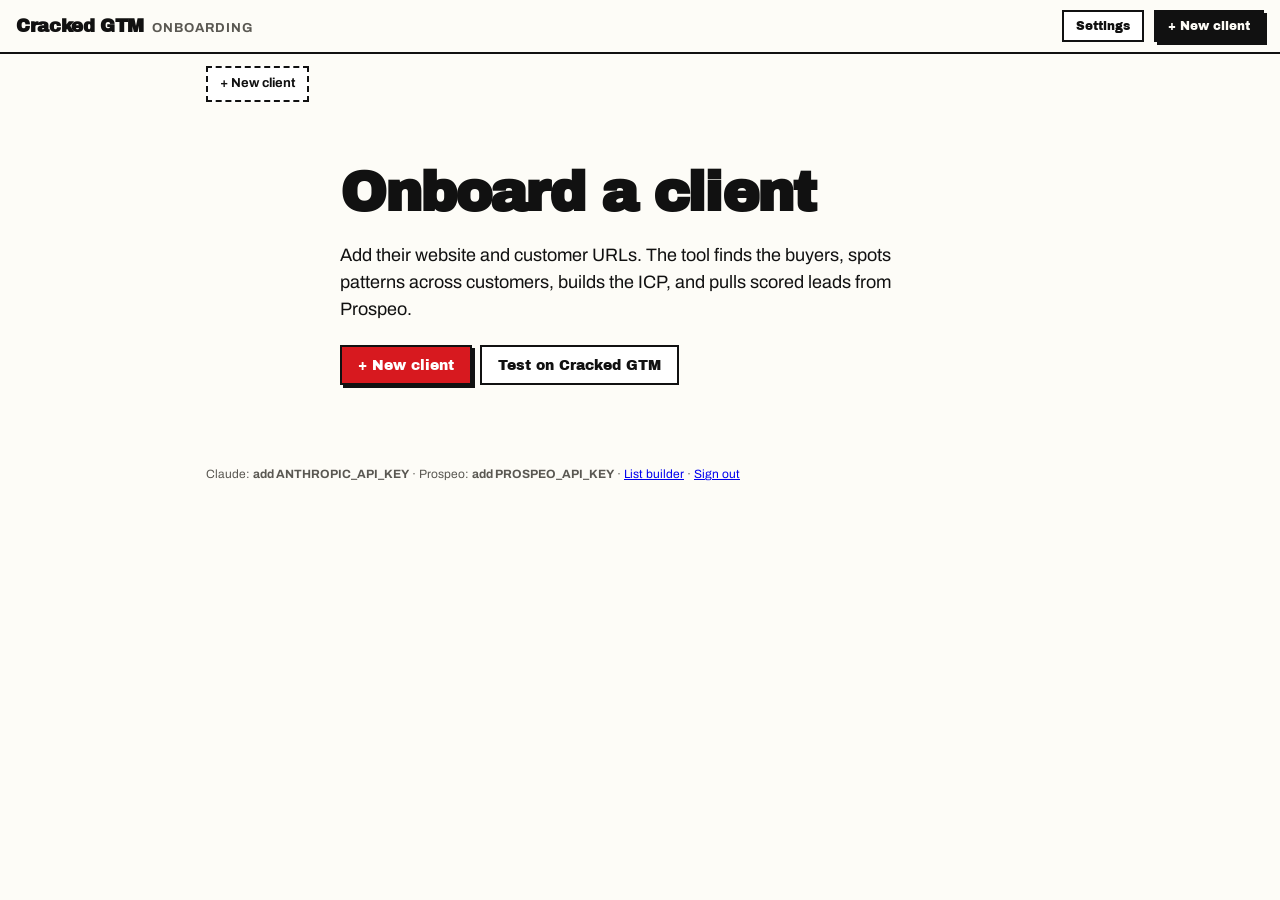
==== commit 821157ad: "Add list builder: train the ICP 5 companies at a time New password-gated page at /onboarding/lists. " ====
--- a/onboarding/index.html
+++ b/onboarding/index.html
@@ -233,6 +233,55 @@
 .guide .gbar i{display:block;height:100%;background:var(--good)}
 @media (max-width:760px){.bt-grid{grid-template-columns:1fr}}
 .chips{display:flex;flex-wrap:wrap;gap:6px}
+.seg.wrap{flex-wrap:wrap}
+.review{border:3px solid var(--line);background:var(--card);box-shadow:5px 5px 0 var(--red);display:flex;flex-direction:column}
+.campbar{display:flex;flex-wrap:wrap;gap:10px;align-items:center;padding:10px 14px;border-bottom:2px solid var(--line);background:var(--band)}
+.campbar input[type=number]{width:64px;padding:3px 6px;border:2px solid var(--line);background:var(--card)}
+.cprog{width:120px;height:10px;border:2px solid var(--line);background:var(--card)}
+.cprog i{display:block;height:100%;background:var(--good)}
+/* campaign HQ: one current campaign up top, everything else below */
+.hq{border:3px solid var(--line);background:var(--card);box-shadow:6px 6px 0 var(--ink);display:flex;flex-direction:column}
+.hq-top{padding:16px;display:flex;flex-direction:column;gap:12px;border-bottom:3px solid var(--line)}
+.hq-k{font-family:var(--f-comic);letter-spacing:2px;font-size:17px;color:var(--red)}
+.hq-head{display:flex;flex-wrap:wrap;gap:12px;align-items:center;justify-content:space-between}
+.hq-name{font-family:var(--f-display);font-size:clamp(22px,3vw,32px);letter-spacing:-.03em;border:0;border-bottom:3px dashed transparent;background:transparent;padding:0;min-width:0;flex:1 1 260px;color:inherit}
+.hq-name:hover,.hq-name:focus{border-bottom-color:var(--line);outline:none}
+.hq-flow{display:inline-flex;flex-wrap:wrap;border:2px solid var(--line)}
+.hq-flow button{all:unset;cursor:pointer;padding:7px 12px;font-size:12px;font-weight:800;letter-spacing:.04em;border-right:2px solid var(--line);background:var(--card)}
+.hq-flow button:last-child{border-right:0}
+.hq-flow button:hover{background:var(--band)}
+.hq-flow button.on{background:var(--ink);color:var(--paper)}
+.hq-flow button.on.live{background:var(--good);color:#fff}
+.hq-flow button:focus-visible{outline:3px solid var(--red);outline-offset:-3px}
+.hq-meta{display:flex;flex-wrap:wrap;gap:12px;align-items:center;font-size:14px}
+.hq-meta input[type=number]{width:64px;padding:3px 6px;border:2px solid var(--line);background:var(--paper)}
+.hq-fields{display:grid;grid-template-columns:repeat(3,minmax(0,1fr));gap:10px}
+.hq-fields .field input{padding:7px 9px;font-size:13px;background:var(--paper)}
+.hq-none{display:flex;flex-direction:column;gap:10px;align-items:flex-start;font-size:15px}
+.hq-past{padding:14px 16px;display:flex;flex-direction:column;gap:10px;background:var(--band)}
+.hq-ph{display:flex;flex-wrap:wrap;gap:10px;align-items:center}
+.hq-st{display:inline-block;font-size:11px;font-weight:800;letter-spacing:.08em;text-transform:uppercase;padding:1px 7px;border:2px solid currentColor;white-space:nowrap}
+.hq-st.building{color:var(--warn)}.hq-st.live{color:var(--good)}.hq-st.done{color:var(--muted)}
+.hq-form{display:flex;flex-direction:column;gap:8px;padding:12px;border:2px dashed var(--line);background:var(--card)}
+.hq-form .row input[type=text],.hq-form .row input:not([type]){padding:7px 9px;border:2px solid var(--line);background:var(--paper);font-size:13px;min-width:0;flex:1 1 220px}
+.hq-form input[type=number]{width:72px;padding:6px;border:2px solid var(--line);background:var(--paper)}
+.hq-form textarea{width:100%;min-height:110px;padding:8px;border:2px solid var(--line);background:var(--paper);font-family:var(--f-mono);font-size:12px;resize:vertical}
+.hq .tablewrap{border-width:2px}
+.hq table.leads{min-width:600px}
+.hq tr.cur td{background:var(--band)}
+.chip.past{border-style:dashed;color:var(--muted);border-color:var(--muted)}
+@media (max-width:760px){.hq-fields{grid-template-columns:minmax(0,1fr)}}
+.rv-card{padding:16px 18px;display:flex;flex-direction:column;gap:8px}
+.rv-card p{margin:0}
+.rv-top{display:flex;align-items:center;gap:10px;flex-wrap:wrap}
+.rv-flags{display:flex;gap:6px;flex-wrap:wrap;flex:1}
+.rv-name{font-family:var(--f-display);font-size:24px;letter-spacing:-.02em}
+.rv-name a{color:inherit}
+.rv-title{font-size:15px}
+.rv-acts{display:flex;gap:10px;flex-wrap:wrap;margin-top:6px}
+.rv-acts kbd{font-family:var(--f-mono);font-size:11px;padding:0 5px;border:1.5px solid currentColor;opacity:.75}
+.rv-empty{padding:18px;display:flex;flex-direction:column;gap:10px}
+.addloc.on{border-style:solid;background:var(--ink);color:var(--paper)}
 .spend{font-size:13px}
 .spend summary{cursor:pointer;color:var(--muted)}
 .spend summary b{color:var(--ink)}
@@ -500,11 +549,18 @@
   return b;
 }
 let status = {claude:false, prospeo:false};
+// When this tab last changed each client. The 20-second sync keeps the local copy of anything changed
+// in the last few seconds, so a save still on its way (or a client just created) isn't overwritten or dropped.
+const touched = {};
+const recent = (id, ms) => Date.now() - (touched[id] || 0) < ms;
 async function refresh(){
   try {
     const list = await api("/api/clients");
+    const onServer = new Set(list.map(c => c.id));
     // keep local-only fields (errors, results) when the server copy comes back
-    clients = list.sort((a,b) => String(b.createdAt).localeCompare(String(a.createdAt))).map(c => { const old = clients.find(x => x.id === c.id); if (!old) return c; const keep = {}; for (const k in old) if (k.startsWith("_")) keep[k] = old[k]; return {...c, ...keep}; });
+    const merged = list.map(c => { const old = clients.find(x => x.id === c.id); if (!old) return c; if (recent(c.id, 8000)) return old; const keep = {}; for (const k in old) if (k.startsWith("_")) keep[k] = old[k]; return {...c, ...keep}; });
+    const pending = clients.filter(c => !onServer.has(c.id) && recent(c.id, 30000));
+    clients = [...pending, ...merged].sort((a,b) => String(b.createdAt).localeCompare(String(a.createdAt)));
     if (!selected && clients.length) selected = clients[0].id;
     if (selected && !clients.find(c => c.id === selected)) selected = clients[0]?.id || null;
   } catch(e){ $("#storeNote").textContent = e.error || "Couldn't load clients."; }
@@ -514,7 +570,7 @@
   try { status = await api("/api/status"); } catch {}
   try { settings = {...settings, ...(await api("/api/settings"))}; } catch {}
   await refresh();
-  $("#storeNote").innerHTML = `Claude: <b>${status.claude ? "connected" : "add ANTHROPIC_API_KEY"}</b> · Prospeo: <b>${status.prospeo ? "connected" : "add PROSPEO_API_KEY"}</b> · <a href="#" id="logout">Sign out</a>`;
+  $("#storeNote").innerHTML = `Claude: <b>${status.claude ? "connected" : "add ANTHROPIC_API_KEY"}</b> · Prospeo: <b>${status.prospeo ? "connected" : "add PROSPEO_API_KEY"}</b> · <a href="/onboarding/lists/">List builder</a> · <a href="#" id="logout">Sign out</a>`;
   $("#logout").onclick = async e => { e.preventDefault(); await fetch("/api/logout"); location.reload(); };
   render();
   // pick up Khaled's changes; skip while someone is mid-edit on this screen
@@ -523,12 +579,14 @@
 function strip(c){ const out = {}; for (const [k,v] of Object.entries(c)) if (!k.startsWith("_") && k !== "id" && k !== "updatedAt") out[k] = v; return out; }
 async function saveClient(id, patch, quiet = false){
   const c = clients.find(x => x.id === id); if (!c) return;
+  touched[id] = Date.now();
   Object.assign(c, patch);
   if (!quiet) render();
-  try { const saved = await api("/api/clients/" + id, {method:"PUT", body: strip(c)}); c.updatedAt = saved.updatedAt; }
+  try { const saved = await api("/api/clients/" + id, {method:"PUT", body: strip(c)}); c.updatedAt = saved.updatedAt; touched[id] = Date.now(); }
   catch(e){ toast("Save failed: " + e.error); }
 }
 async function createClient(c){
+  touched[c.id] = Date.now();
   clients.unshift(c); selected = c.id; render();
   try { await api("/api/clients/" + c.id, {method:"PUT", body: strip(c)}); }
   catch(e){ toast("Couldn't create client: " + e.error); }
@@ -1057,8 +1115,90 @@
  "warnings": ["anything likely to make results bad, e.g. too few buyers to trust a title pattern"]
 }`;
 }
+/* ---------- company size + stage guardrail ----------
+   "Who to pull" can cap company size and pick funding stages. They're applied to every lead search
+   (ICP filters, translated variants, buyers at signal companies) and enforced again after each pull,
+   since Prospeo's lookalike and keyword searches can still surface large companies. */
+const SIZE_CAPS = [["", "Any size"], ["2", "Up to 2"], ["5", "Up to 5"], ["10", "Up to 10"], ["20", "Up to 20"], ["50", "Up to 50"], ["100", "Up to 100"]];
+const STAGE_PICKS = ["Pre seed", "Seed", "Series A", "Series B", "Angel"];
+// Job posts that mean "they need GTM help now" (Prospeo matches these against the company's open roles)
+const HIRING_GTM = ["gtm engineer", "go-to-market engineer", "growth engineer", "founding account executive", "founding ae", "account executive", "founding sales", "first sales", "sales development", "business development", "head of sales", "head of growth", "growth marketer", "revenue operations"];
+const FOUNDER_PRIORITIES = `1. Hiring for a GTM engineer, founding AE or first sales/growth person: top of the list
+2. Solo founder
+3. Founder-led with only 1-2 engineers and no sales team yet
+4. B2B only; consumer products are not a fit
+5. Came out of an accelerator (YC, a16z speedrun, Pear VC and similar)`;
+const FOUNDER_CLEAN = "Keep only B2B startups selling software or services to other businesses. Remove consumer apps and consumer brands, agencies, consultancies, investors and funds, recruiters, and anything that isn't an operating startup.";
+const priorities = c => String(c.leadTarget?.priorities || "").trim();
+// Review order: hiring for GTM first, then the scorer's priority tier, then score
+function rankLeads(rows){
+  return rows.slice().sort((a, b) => (b.hiring ? 1 : 0) - (a.hiring ? 1 : 0) || (a.tier || 4) - (b.tier || 4) || (b.score ?? -1) - (a.score ?? -1));
+}
+// "founder" is substring-matched, so these titles at big companies would otherwise count as founders
+const FOUNDER_FALSE = ["founder relations", "founders program", "founder program", "founder success", "founder experience", "founder in residence", "entrepreneur in residence", "founders associate", "founder associate", "founder's associate", "office of the founder", "founder's office", "chief of staff to the founder", "founder community", "founders fund", "former founder", "ex-founder", "advisor", "investor", "venture partner"];
+// maxSize is a people count ("5"); older saves used a Prospeo bucket ("21-50"), read as its upper bound
+const capOf = c => { const v = String(c.leadTarget?.maxSize || ""); return v.includes("-") ? v.split("-").pop() : v.replace(/\D/g, ""); };
+const capNum = c => { const v = capOf(c); return v ? Number(v) : null; };
+// Prospeo only filters by bucket, so search the buckets that can hold a company this small; the exact cap is enforced after the pull
+const sizeAllowed = c => { const cap = capNum(c); if (!cap) return null; const ok = HEADCOUNT.filter(b => (minHeadcount(b) || 0) <= cap); return ok.length ? ok : null; };
+// smallest headcount a lead's company could have, from "12", "11-20", "10000+" or "1,001-5,000"
+function minHeadcount(v){ const m = String(v ?? "").replace(/,/g, "").match(/\d+/); return m ? Number(m[0]) : null; }
+const overSize = (c, l) => { const cap = capNum(c); const h = minHeadcount(l.headcount); return cap != null && h != null && h > cap; };
+function applyGuardrail(c, f){
+  const sizes = sizeAllowed(c);
+  if (sizes){
+    const cur = Array.isArray(f.company_headcount_range) ? f.company_headcount_range.filter(x => sizes.includes(x)) : [];
+    f.company_headcount_range = cur.length ? cur : sizes;
+  }
+  const stages = arr(c.leadTarget?.stages).filter(x => FUNDING.includes(x));
+  if (stages.length) f.company_funding = {...(f.company_funding || {}), stage: stages};
+  const jt = f.person_job_title;
+  if (jt && arr(jt.include).some(t => /founder/.test(t))) jt.exclude = [...new Set([...arr(jt.exclude), ...FOUNDER_FALSE])].filter(x => !jt.include.includes(x));
+  return f;
+}
+/* ---------- industries: widen without leaving your city ----------
+   The ICP's industries are the default. "Suggest wider industries" asks Claude for related ones (from Prospeo's own list) and you
+   click the ones you want. A list you set is used on every pull and is never dropped when a search runs short. */
+const indNow = c => arr(c.leadTarget?.industries).length ? arr(c.leadTarget.industries) : arr(c.icp?.firmographics?.industries).filter(x => INDUSTRIES.includes(x));
+function industryBlock(c){
+  const custom = arr(c.leadTarget?.industries).length > 0; const cur = indNow(c); const sug = arr(c._indSug); const b = busy[c.id + ":ind"];
+  return `<div class="locbox"><div class="row" style="justify-content:space-between"><h3 class="sub-h">Industries</h3><button class="btn sm" data-indsuggest type="button" ${b ? "disabled" : ""}>${b ? "Thinking…" : "Suggest wider industries"}</button></div>
+    ${cur.length ? `<div class="chips">${cur.map(x => `<span class="dchip">${esc(x)}<button type="button" data-rmind="${esc(x)}" aria-label="Remove ${esc(x)}">×</button></span>`).join("")}</div>` : '<span class="hint">No industry filter: any industry.</span>'}
+    ${sug.length ? `<span class="hint">Click to add:</span><div class="chips">${sug.map(x => `<button type="button" class="dchip addloc" data-addind="${esc(x.name)}" title="${esc(x.why)}">+ ${esc(x.name)}${x.why ? ` <i>${esc(x.why)}</i>` : ""}</button>`).join("")}</div>` : ""}
+    <span class="hint">${custom ? 'Your list is used on every pull and never dropped when a search runs short. <a href="#" data-indreset>Use the ICP\'s industries again</a>' : "From the ICP. Add related industries to widen the pool while keeping your location."}</span></div>`;
+}
+function industriesPrompt(c){
+  const have = indNow(c);
+  const seen = [...new Set(custDomains(c).map(d => c.research?.[d]?.company?.industry).filter(Boolean))].slice(0, 25);
+  return `You widen the industry filter of a prospect search for ${c.company}${c.icp?.one_liner ? " (" + c.icp.one_liner + ")" : ""}.
+
+Who buys: ${arr(c.icp?.archetypes).map(a => a.company_profile).filter(Boolean).slice(0, 3).join(" | ") || "(see summary) " + String(c.icp?.summary || "")}
+Industries of their current customers: ${seen.join(", ") || "(unknown)"}
+Industries already in the search: ${have.join(", ") || "(none)"}
+${arr(c.locations).length ? "The team must stay in " + c.locations.join(", ") + " (an event there), so the only way to find more people is more industries." : ""}
+
+Pick up to 14 MORE industries from the allowed list where companies have the same buyer and the same problem: adjacent sectors, the supply chain around the core one (makers, distributors and wholesalers, retailers, packaging, logistics) and similar business models. Leave out anything where the buyer or problem would be different. Most relevant first. Don't repeat ones already in the search.
+
+Allowed values (use these exact strings only): ${INDUSTRIES.join(" | ")}
+
+Reply with only one JSON object: {"industries":[{"name":"exact allowed value","why":"under 10 words"}]}`;
+}
+async function suggestIndustries(c){
+  if (!status.claude){ toast("Add ANTHROPIC_API_KEY to the Worker first"); return; }
+  busy[c.id + ":ind"] = true; c._err = ""; render();
+  try {
+    const {data} = await api("/api/claude", {body: {prompt: industriesPrompt(c), maxTokens: 3000, tier: "fast"}, step: "Industries"});
+    const have = new Set(indNow(c)); const m = new Map(INDUSTRIES.map(x => [x.toLowerCase(), x]));
+    c._indSug = arr(data?.industries).map(x => ({name: m.get(String(x?.name || "").toLowerCase()), why: String(x?.why || "").slice(0, 80)})).filter(x => x.name && !have.has(x.name)).slice(0, 14);
+    if (!c._indSug.length) toast("No new industries to suggest");
+  } catch(e){ c._err = e.error || "Couldn't get suggestions. Try again."; }
+  busy[c.id + ":ind"] = false; render();
+}
 // The titles and location you pick override whatever the ICP or translation chose
 function applyTarget(c, f){
+  applyTargetCore(c, f); return applyGuardrail(c, f);
+}
+function applyTargetCore(c, f){
   const t = c.leadTarget || {};
   if (arr(t.titles).length){
     f.person_job_title = {include: t.titles, ...(arr(t.excludeTitles).length ? {exclude: t.excludeTitles} : {}), match_mode: "CONTAINS"};
@@ -1066,6 +1206,8 @@
     if (arr(t.seniority).length) f.person_seniority = {include: t.seniority}; else delete f.person_seniority;
     if (arr(t.departments).length) f.person_department = {include: t.departments}; else delete f.person_department;
   }
+  const inds = arr(t.industries).filter(x => INDUSTRIES.includes(x));
+  if (inds.length) f.company_industry = {include: inds};
   const locs = arr(c.locations); if (!locs.length) return f;
   delete f.person_location_search; delete f.company_location_search;
   f[c.locationOn === "company" ? "company_location_search" : "person_location_search"] = {include: locs};
@@ -1148,6 +1290,16 @@
       <div class="chips">${t.titles.map(x => `<span class="dchip">${esc(x)}<button type="button" data-rmtitle="${esc(x)}" aria-label="Remove ${esc(x)}">×</button></span>`).join("")}</div>
       <span class="hint">${[arr(t.excludeTitles).length && "Excluding: " + t.excludeTitles.join(", "), arr(t.seniority).length && "Seniority: " + t.seniority.join(", "), arr(t.departments).length && "Departments: " + t.departments.join(", ")].filter(Boolean).map(esc).join(" · ")}${arr(t.excludeTitles).length || arr(t.seniority).length || arr(t.departments).length ? " · " : ""}<a href="#" data-tgtclear="${scope}">Clear titles</a></span>`
     : `<span class="hint">${scope === "buyers" ? "No titles set: pulls founders, C-suite, VPs, heads and directors." : "No titles set: searches use the titles from the patterns and ICP."}</span>`}
+    ${scope === "leads" ? industryBlock(c) : ""}
+    ${scope === "leads" ? `<div class="locbox">
+      <div class="row" style="justify-content:space-between"><h3 class="sub-h">Company size and stage</h3><button class="btn sm" data-founders type="button">Founder-led preset</button></div>
+      <div class="seg wrap">${SIZE_CAPS.map(([v, l]) => `<button type="button" class="${capOf(c) === v ? "on" : ""}" data-cap="${v}">${l}</button>`).join("")}</div>
+      <div class="chips">${STAGE_PICKS.map(st => `<button type="button" class="dchip addloc ${arr(c.leadTarget?.stages).includes(st) ? "on" : ""}" data-stage="${esc(st)}">${arr(c.leadTarget?.stages).includes(st) ? "✓ " : "+ "}${esc(st)}</button>`).join("")}</div>
+      <span class="hint">${capNum(c) ? `Only companies of up to ${capNum(c)} people. Prospeo can only filter to "1-10", so anything bigger that slips through is left out after the pull.` : "No size limit: big companies can come back, especially from lookalike and keyword searches."}${arr(c.leadTarget?.stages).length ? " Stages: " + esc(c.leadTarget.stages.join(", ")) + ". Leave stages off to keep unfunded and newly funded startups, which Prospeo often has no funding data for." : ""}</span>
+    </div>
+    <div class="field"><label for="pri-leads">What puts a lead at the top (one per line, most important first)</label>
+      <textarea id="pri-leads" data-pri class="ctx" style="min-height:96px" placeholder="e.g. 1. Hiring a GTM engineer  2. Solo founder  3. B2B only">${esc(priorities(c))}</textarea>
+      <span class="hint">The scorer sorts every lead into tier 1, 2 or 3 using these, and review shows tier 1 first.</span></div>` : ""}
     <div class="locbox">
       <div class="row" style="justify-content:space-between"><h3 class="sub-h">Location</h3>
         <div class="seg"><button type="button" class="${t.locationOn !== "company" ? "on" : ""}" data-locon="person">Where the person is</button><button type="button" class="${t.locationOn === "company" ? "on" : ""}" data-locon="company">Where the company is</button></div></div>
@@ -1393,11 +1545,11 @@
   const seniority = mine ? arr(lt.seniority) : arr(bp.seniority).length ? bp.seniority : arr(c.icp?.personas?.seniority);
   busy[c.id + ":sigbuyers"] = true; c._err = ""; render();
   try {
-    const r = await api("/api/prospeo/people-at", {body: {websites: picks.map(x => x.website), titles: cleanTitles(titles), excludeTitles: mine ? arr(lt.excludeTitles) : [], seniority: seniority.filter(x => SENIORITY.includes(x)), departments: mine ? arr(lt.departments) : [], locations: arr(c.locations), locationOn: c.locationOn || "person", page: 1}});
+    const r = await api("/api/prospeo/people-at", {body: {websites: picks.map(x => x.website), titles: cleanTitles(titles), excludeTitles: mine ? arr(lt.excludeTitles) : [], seniority: seniority.filter(x => SENIORITY.includes(x)), departments: mine ? arr(lt.departments) : [], locations: arr(c.locations), locationOn: c.locationOn || "person", headcount: sizeAllowed(c) || [], stages: arr(c.leadTarget?.stages).filter(x => FUNDING.includes(x)), page: 1}});
     const byDomain = new Map(picks.map(x => [x.website, x]));
     const pullId = "p" + Date.now().toString(36);
     const seen = new Set(arr(c.leads).map(l => l.key));
-    const fresh0 = arr(r.results).map(normalizeLead).filter(l => !seen.has(l.key)).map(l => { const sc = byDomain.get(l.domain) || [...byDomain.values()].find(x => l.domain && l.domain.endsWith(x.website)); return {...l, pullId, variant: "Signal: " + (sc?.source || "custom"), signal: sc ? sc.signal + " · " + sc.evidence : "", evidenceUrl: sc?.evidence_url || ""}; });
+    const fresh0 = arr(r.results).map(normalizeLead).filter(l => !seen.has(l.key)).map(l => { const sc = byDomain.get(l.domain) || [...byDomain.values()].find(x => l.domain && l.domain.endsWith(x.website)); return {...l, pullId, ...(/hir|job|role|opening/i.test((sc?.signal || "") + " " + (sc?.source || "")) ? {hiring: sc?.signal || "Hiring"} : {}), variant: "Signal: " + (sc?.source || "custom"), signal: sc ? sc.signal + " · " + sc.evidence : "", evidenceUrl: sc?.evidence_url || ""}; });
     const {keep: fresh} = await dropKnown(c, fresh0);
     busy[c.id + ":sigbuyers"] = false;
     await saveClient(c.id, {_tab: "leads", _view: "latest", pulls: [...arr(c.pulls), {id: pullId, at: now(), label: "Signals", count: fresh.length}].slice(-30), leads: [...arr(c.leads), ...fresh].slice(-500)});
@@ -1405,6 +1557,14 @@
     if (fresh.length) afterPull(clients.find(x => x.id === c.id) || c, pullId);
   } catch(e){ busy[c.id + ":sigbuyers"] = false; c._err = e.error; render(); }
 }
+const ACCEL_PACK = [
+  {name: "YC startups hiring sales and GTM", url: "https://www.ycombinator.com/jobs/role/sales", signal: "Hiring first sales/GTM", type: "job board", extract: "company, YC batch, the open role (prefer founding AE, GTM engineer, first sales hire)"},
+  {name: "a16z speedrun companies", url: "https://speedrun.a16z.com/companies", signal: "In a16z speedrun", type: "accelerator", extract: "company, cohort, one-line description"},
+  {name: "Pear VC portfolio", url: "https://pear.vc/companies/", signal: "Backed by Pear VC", type: "accelerator", extract: "company and description; skip well-known large companies, keep recent early-stage ones"},
+  {name: "Y Combinator directory, latest batch", url: "https://www.ycombinator.com/companies", query: "Y Combinator latest batch B2B startups list", signal: "In the latest YC batch", type: "accelerator", extract: "company, batch, one-line description, team size; latest batch only"},
+  {name: "Techstars current class", query: "Techstars 2026 accelerator class B2B startups list", signal: "In a Techstars class", type: "accelerator", extract: "company and description"},
+  {name: "South Park Commons, Neo, EF, HF0 recent cohorts", query: "South Park Commons OR Neo Accelerator OR Entrepreneur First OR HF0 2026 cohort startups", signal: "In a top accelerator cohort", type: "accelerator", extract: "company, program, description"},
+];
 function signalsPane(c){
   if (!c.icp) return `<div class="note"><b>Build the ICP first</b> (Research tab). Signals use the patterns and buyer research to pick sources.</div>`;
   const srcs = arr(c.sources); const run = busy[c.id + ":sigrun"]; const comps = arr(c.signalCompanies);
@@ -1423,6 +1583,7 @@
         ${x.status ? `<span class="hint">${x.status === "running" ? "Researching…" : x.status === "error" ? "⚠ " + esc(x.note) : `${x.added} new of ${x.found} found · ${x.mode === "deep" ? "deep, " + (x.searches || 0) + " searches" : (x.pages || x.fetches || 0) + " pages read"} · $${(x.cost || 0).toFixed(3)}${x.note ? " · " + esc(x.note) : ""}`}</span>` : ""}</div>
       <div class="src-a"><button class="btn sm" data-srcrun="${esc(x.id)}" type="button" ${run ? "disabled" : ""}>Run</button>${x.status === "done" && !x.found || x.status === "error" ? `<button class="btn sm ghost" data-srcdeep="${esc(x.id)}" type="button" ${run ? "disabled" : ""} title="Lets the agent search and browse. About 10x the cost.">Deep</button>` : ""}<button class="x" data-srcdel="${esc(x.id)}" type="button" aria-label="Remove ${esc(x.name)}">×</button></div>
     </div>`).join("")}</div>` : ""}
+    <div class="row"><button class="btn sm" id="addAccel" type="button">+ Accelerator and hiring sources</button><span class="hint">Adds YC sales jobs, a16z speedrun, Pear VC, the YC directory and other cohorts.</span></div>
     <div class="mini"><input id="srcUrl" placeholder="Add your own source URL, e.g. https://www.ycombinator.com/companies?batch=Winter%202026"><input id="srcSig" placeholder="Signal it shows" style="max-width:220px"><button class="btn sm" id="srcAdd" type="button">Add</button></div>`, srcs.length ? srcs.filter(x => x.on).length + " selected" : "")}
   ${step(3, "Research the sources", comps.length > 0, srcs.length > 0 && !comps.length, `
     <div class="row"><button class="btn red" id="runSources" type="button" ${run || !srcs.some(x => x.on) ? "disabled" : ""}>${run ? `Researching ${run.done}/${run.of}…` : `Research ${srcs.filter(x => x.on).length} selected sources`}</button><span class="hint">The server reads each source and its listing pages like a browser, then a small model pulls out companies showing the signal. About 1 to 3 cents per source. If a source comes back empty, use Deep on it (agent browsing, about 10x the cost).</span></div>
@@ -1499,10 +1660,210 @@
     </div>
   </div>`;
 }
+/* ---------- review → campaign ----------
+   Pull, review one lead at a time (add / skip / not a fit), pull more, and download the campaign when it's full. */
+function campaigns(c){ return arr(c.campaigns).length ? c.campaigns : [{id: "c1", name: "Campaign 1", keys: [], target: 100}]; }
+function activeCamp(c){ const cs = campaigns(c); return cs.find(x => x.id === c.activeCamp) || cs[0]; }
+function toReview(c){
+  const inCamp = new Set(campaigns(c).flatMap(x => arr(x.keys))); const idx = sentIndex(c);
+  return rankLeads(arr(c.leads).filter(l => !l.review && !inCamp.has(l.key) && l.verdict !== "drop" && !contactedAs(c, l, idx)));
+}
+function saveCamps(c, cs, extra = {}){ return saveClient(c.id, {campaigns: cs, activeCamp: c.activeCamp || cs[0].id, ...extra}); }
+function reviewAct(c, key, act){
+  const l = arr(c.leads).find(x => x.key === key); if (!l) return;
+  if (act === "add"){
+    const cs = campaigns(c).map(x => ({...x})); const ac = cs.find(x => x.id === activeCamp(c).id);
+    ac.keys = [...new Set([...arr(ac.keys), key])];
+    saveCamps(c, cs, {leads: arr(c.leads).map(x => x.key === key ? {...x, review: "added"} : x)});
+  } else if (act === "skip"){
+    saveClient(c.id, {leads: arr(c.leads).map(x => x.key === key ? {...x, review: "skipped"} : x)});
+  } else if (act === "nofit"){
+    const why = c.rmWhy || WHY[0][1];
+    recordFeedback(c, [l], {label: "removed", scope: whyScope(why), why});
+    saveClient(c.id, {leads: arr(c.leads).filter(x => x.key !== key)});
+  }
+}
+const CSTAT = {building: "Building list", live: "Live", done: "Done"};
+const campStatus = x => x.status || "building";
+// the campaign new leads go into; null once it's been closed
+function currentCamp(c){ const a = activeCamp(c); return campStatus(a) === "done" ? null : a; }
+// the campaign whose leads the list is showing
+function viewCamp(c){ return campaigns(c).find(x => x.id === c._viewCamp) || currentCamp(c) || activeCamp(c); }
+function campIndex(c){ const m = new Map(); for (const x of campaigns(c)) for (const k of arr(x.keys)) if (!m.has(k)) m.set(k, x); return m; }
+const sentFor = (c, x) => arr(c._mem?.sent).filter(r => (r.campId && r.campId === x.id) || (!r.campId && r.campaign && r.campaign === x.name)).length;
+function parsePeople(raw){
+  raw = String(raw || "").trim(); if (!raw) return [];
+  const tab = raw.split("\n")[0].includes("\t");
+  const rows = tab ? raw.split(/\r?\n/).map(r => r.split("\t")) : parseCSV(raw);
+  const out = [];
+  const head = (rows[0] || []).map(h => String(h).toLowerCase().trim().replace(/[_-]+/g, " "));
+  const find = (exact, part, avoid = []) => { let i = head.findIndex(h => exact.includes(h)); if (i >= 0) return i; return head.findIndex(h => part.some(p => h.includes(p)) && !avoid.some(a => h.includes(a))); };
+  const iN = find(["full name","name","lead name","person name"], ["full name"]), iF = find(["first name","firstname","first"], ["first name"]), iL = find(["last name","lastname","last"], ["last name"]);
+  const iT = find(["title","job title","position","headline","occupation"], ["title","headline"], ["company"]);
+  const iC = find(["company","company name","organization","account","current company"], ["company name","organization"], ["domain","website","linkedin","url","size","industry"]);
+  const iD = find(["domain","website","company domain","company website"], ["domain","website"]);
+  const iLi = find(["linkedin","linkedin url","profile url","linkedin profile","profileurl"], ["linkedin","profile url"], ["company"]);
+  const iE = find(["email","email address","work email"], ["email"], ["status","verified"]);
+  if (rows.length > 1 && [iN, iF, iT, iC, iLi, iE].some(i => i >= 0)){
+    rows.slice(1).forEach((r, n) => {
+      const g = i => i >= 0 ? String(r[i] ?? "").trim() : "";
+      const name = g(iN) || [g(iF), g(iL)].filter(Boolean).join(" ");
+      const p = {key: "imp:" + n, name, title: g(iT), company: g(iC), domain: domainOf(g(iD)) || domainOf(g(iE)), linkedin: g(iLi), email: g(iE)};
+      if (p.name || p.linkedin || p.email) out.push(p);
+    });
+    return out;
+  }
+  raw.split(/\r?\n/).forEach((line, n) => {
+    if (!line.trim()) return;
+    const li = (line.match(/https?:\/\/[^\s,]*linkedin\.com\/in\/[^\s,]+/i) || [""])[0];
+    const em = (line.match(/[\w.+-]+@[\w-]+\.[\w.-]+/) || [""])[0];
+    const clean = line.replace(/\((your|khaled'?s?|[\w ]+'s) campaign\)\s*$/i, "");
+    const parts = clean.split(/\t|,| \| /).map(x => x.trim()).filter(x => x && x !== li && x !== em);
+    let name = parts[0] || ""; let rest = parts.slice(1);
+    if (rest[0] && /^(ph\.?d\.?|mba|md|jd|cpa)$/i.test(rest[0])){ name += ", " + rest[0]; rest = rest.slice(1); }
+    const company = rest.length > 1 ? rest[rest.length - 1] : (rest[0] || "");
+    out.push({key: "imp:" + n, name, title: rest.length > 1 ? rest.slice(0, -1).join(", ") : "", company, domain: domainOf(em), linkedin: li, email: em});
+  });
+  return out.filter(p => p.name || p.linkedin || p.email);
+}
+async function closeCamp(c, id){
+  await memReady(c);
+  const cs = campaigns(c).map(x => ({...x})); const x = cs.find(y => y.id === id); if (!x) return;
+  const rows = arr(c.leads).filter(l => arr(x.keys).includes(l.key));
+  const marked = rows.length ? await markSent(c, rows, c.sendChan || "LinkedIn", x.name, x.id) : 0;
+  x.status = "done"; x.endedAt = now();
+  c._confirmClose = false;
+  await saveCamps(c, cs);
+  toast(`Closed ${x.name}. ${marked ? marked + " people marked as contacted, so no future campaign repeats them." : "Everyone in it was already marked as contacted."}`);
+}
+async function startCamp(c, name, target, closeFirst){
+  const cur = currentCamp(c);
+  if (closeFirst && cur) await closeCamp(clients.find(x => x.id === c.id) || c, cur.id);
+  const cs = campaigns(c).map(x => ({...x}));
+  const id = "c" + Date.now().toString(36);
+  cs.push({id, name: name || "Campaign " + (cs.length + 1), keys: [], target: target || 100, status: "building", createdAt: now()});
+  c.activeCamp = id; c._viewCamp = null; c._newCamp = false;
+  await saveCamps(c, cs, {activeCamp: id});
+  toast(`${name || "New campaign"} started. Leads you add now go here, and anyone already contacted is skipped.`);
+}
+async function logPast(c, name, raw){
+  const people = parsePeople(raw);
+  if (!people.length){ toast("Paste a list first: a CSV, or one person per line (Name, Company, LinkedIn URL)"); return; }
+  const cs = campaigns(c).map(x => ({...x}));
+  const id = "c" + Date.now().toString(36);
+  const nm = name || "Past campaign " + (cs.filter(x => campStatus(x) === "done").length + 1);
+  const marked = await markSent(c, people, "Imported", nm, id);
+  cs.push({id, name: nm, keys: [], target: people.length, status: "done", imported: people.length, createdAt: now(), endedAt: now()});
+  c._logPast = false;
+  await saveCamps(c, cs);
+  toast(`${nm} logged. ${marked} added to the contacted log${people.length > marked ? ` (${people.length - marked} were already there)` : ""}. New pulls skip them.`);
+}
+function campaignHQ(c){
+  const cs = campaigns(c); const cur = currentCamp(c); const ci = campIndex(c);
+  const others = cs.filter(x => !cur || x.id !== cur.id).slice().sort((a, b) => String(b.createdAt || "").localeCompare(String(a.createdAt || "")));
+  const pool = arr(c.leads).filter(l => !ci.has(l.key)).length;
+  const n = cur ? arr(cur.keys).length : 0; const target = cur ? Number(cur.target) || 100 : 100;
+  const st = cur ? campStatus(cur) : "";
+  const curSent = cur ? sentFor(c, cur) : 0;
+  const newForm = c._newCamp ? `<div class="hq-form">
+      <b>Start a new campaign</b>
+      <div class="row"><input id="ncName" value="${esc(drafts[c.id + ":ncName"] ?? ("Campaign " + (cs.length + 1)))}" aria-label="New campaign name"><label class="hint" for="ncTarget">Target</label><input id="ncTarget" type="number" min="1" value="100"><span class="hint">leads</span></div>
+      ${cur && n ? `<label class="toggle"><input type="checkbox" id="ncClose" checked> Close ${esc(cur.name)} first and mark its ${n} leads as contacted</label>` : ""}
+      <div class="row"><button class="btn red" id="ncCreate" type="button">Start campaign</button><button class="btn ghost" id="ncCancel" type="button">Cancel</button></div>
+    </div>` : "";
+  const top = cur ? `
+    <div class="hq-head">
+      <input class="hq-name" id="hqName" value="${esc(cur.name)}" aria-label="Campaign name">
+      <div class="hq-flow" role="group" aria-label="Campaign status">
+        <button type="button" data-cstat="building" class="${st === "building" ? "on" : ""}" aria-pressed="${st === "building"}">Building list</button>
+        <button type="button" data-cstat="live" class="${st === "live" ? "on live" : ""}" aria-pressed="${st === "live"}">Live</button>
+        <button type="button" data-cstat="done">Close campaign</button>
+      </div>
+    </div>
+    <div class="hq-meta">
+      <span class="hq-st ${st}">${CSTAT[st]}</span>
+      <span><b>${n}</b> of <input id="campTarget" type="number" min="1" value="${target}" aria-label="Campaign target size"> leads</span>
+      <div class="cprog" title="${n} of ${target}"><i style="width:${Math.min(100, Math.round(n / target * 100))}%"></i></div>
+      <span class="hint">${cur.createdAt ? "Started " + fmtDate(cur.createdAt) : "Started before campaigns were tracked"}${cur.launchedAt ? " · live since " + fmtDate(cur.launchedAt) : ""}${curSent ? " · " + curSent + " marked contacted" : ""}</span>
+    </div>
+    <div class="hq-fields">
+      <div class="field"><label for="cf-heyreach">HeyReach workspace</label><input id="cf-heyreach" data-cfield="heyreach" value="${esc(cur.heyreach ?? c.heyreach ?? "")}" placeholder="${esc(c.company)}'s HeyReach"></div>
+      <div class="field"><label for="cf-sender">Sending as</label><input id="cf-sender" data-cfield="sender" value="${esc(cur.sender || "")}" placeholder="${esc(c.first ? c.first + "'s LinkedIn" : "Whose profile sends")}"></div>
+      <div class="field"><label for="cf-goal">Who and what angle</label><input id="cf-goal" data-cfield="goal" value="${esc(cur.goal || "")}" placeholder="e.g. Seed dev-tool founders, proof-on-every-PR angle"></div>
+    </div>
+    <div class="row">
+      <button class="btn" data-viewcamp="${esc(cur.id)}" type="button">See its ${n} leads</button>
+      <button class="btn dark" id="campCsv" type="button" ${n ? "" : "disabled"}>Download campaign CSV</button>
+      <span class="spacer"></span>
+      <button class="btn sm" id="hqNew" type="button">+ New campaign</button>
+    </div>
+    ${c._confirmClose ? `<div class="note"><b>Close ${esc(cur.name)}?</b> Its ${n} leads get marked as contacted via ${esc(c.sendChan || "LinkedIn")}, so no future campaign reaches them again. Leads you haven't added stay in the pool for the next campaign.
+      <div class="row" style="margin-top:8px"><button class="btn red sm" id="closeGo" type="button">Close campaign</button><button class="btn ghost sm" id="closeCancel" type="button">Keep it open</button></div></div>` : ""}
+    ${newForm}`
+  : `<div class="hq-none"><span><b>No campaign in progress.</b> Start one to review and add leads. Everyone from past campaigns is skipped automatically.</span>
+      ${c._newCamp ? newForm : '<button class="btn red" id="hqNew" type="button">+ Start a new campaign</button>'}</div>`;
+  const rows = others.map(x => { const k = arr(x.keys).length; const sx = campStatus(x); const sent = sentFor(c, x); return `<tr>
+      <td><b>${esc(x.name)}</b>${x.imported ? ' <span class="chip past">Imported list</span>' : ""}</td>
+      <td><span class="hq-st ${sx}">${CSTAT[sx]}</span></td>
+      <td class="num">${x.createdAt ? fmtDate(x.createdAt) : "–"}${x.endedAt && !x.imported ? " – " + fmtDate(x.endedAt) : ""}</td>
+      <td class="num">${x.imported ? x.imported : k}</td>
+      <td class="num">${sent || "–"}</td>
+      <td>${k ? `<button class="btn sm ghost" data-viewcamp="${esc(x.id)}" type="button">See leads</button>` : ""}${sx !== "done" ? ` <button class="btn sm ghost" data-makecur="${esc(x.id)}" type="button">Make current</button>` : ""}</td></tr>`; }).join("");
+  return `<section class="hq" id="campHQ">
+    <div class="hq-top"><span class="hq-k">${cur ? "CURRENT CAMPAIGN" : "CAMPAIGNS"}</span>${top}</div>
+    <div class="hq-past">
+      <div class="hq-ph"><h3 class="sub-h">${cur ? "Other campaigns" : "Past campaigns"}</h3><span class="hint">${pool} lead${pool === 1 ? "" : "s"} in the pool, not in any campaign yet</span><span class="spacer"></span><button class="btn sm ghost" id="hqLog" type="button">Log a past campaign</button></div>
+      ${c._logPast ? `<div class="hq-form">
+        <b>Log a campaign you ran before this tool</b>
+        <span class="hint">Paste its list: a CSV export (Prospeo, HeyReach, Sales Nav) or one person per line as Name, Company, LinkedIn URL. They go into the contacted log so no new campaign reaches them again.</span>
+        <div class="row"><input id="lpName" value="${esc(drafts[c.id + ":lpName"] ?? "")}" placeholder="Campaign name, e.g. Campaign 1: YC founders" aria-label="Past campaign name"></div>
+        <textarea id="lpRaw" placeholder="Name, Company, LinkedIn URL">${esc(drafts[c.id + ":lpRaw"] ?? "")}</textarea>
+        <div class="row"><button class="btn red" id="lpGo" type="button">Log it</button><button class="btn ghost" id="lpCancel" type="button">Cancel</button></div>
+      </div>` : ""}
+      ${others.length ? `<div class="tablewrap"><table class="leads"><thead><tr><th>Campaign</th><th>Status</th><th>Ran</th><th>Leads</th><th>Contacted</th><th></th></tr></thead><tbody>${rows}</tbody></table></div>` : `<span class="hint">None yet. When you close the current campaign it lands here with its leads.</span>`}
+    </div>
+  </section>`;
+}
+function reviewPanel(c){
+  const ac = currentCamp(c);
+  if (!ac) return `<section class="review"><div class="rv-empty"><b>No campaign in progress.</b> Start a new campaign above to keep reviewing leads.</div></section>`;
+  const q = toReview(c); const l = q[0]; const n = arr(ac.keys).length; const target = Number(ac.target) || 100;
+  const tot = totalPts(c);
+  const camp = `<div class="campbar">
+      <span class="hint">Adding to</span> <b>${esc(ac.name)}</b>
+      <div class="cprog" title="${n} of ${target}"><i style="width:${Math.min(100, Math.round(n / target * 100))}%"></i></div>
+      <span class="hint"><b>${n}</b> / ${target} leads</span>
+      <span class="spacer"></span>
+      <button class="btn sm ghost" data-hqscroll type="button">Switch or start a campaign</button>
+    </div>`;
+  if (!l) return `<section class="review">${camp}<div class="rv-empty"><b>Nothing left to review.</b> ${n >= target ? `${esc(ac.name)} is full. Download it from the campaign panel above, then close it when it's sent.` : `Pull more to keep filling ${esc(ac.name)}.`}
+      <div class="row"><button class="btn red" data-pullmore type="button">Pull 25 more</button><button class="btn" data-pullhiring type="button">Pull 25 hiring for GTM</button></div></div></section>`;
+  const s = l.score == null ? null : Math.round(l.score / tot * 100);
+  return `<section class="review">${camp}
+    <div class="rv-card" data-rvkey="${esc(l.key)}">
+      <div class="rv-top"><span class="hint">${q.length} to review${l.tier ? " · tier " + l.tier : ""}</span>
+        <span class="rv-flags">${l.hiring ? `<span class="chip r">🔥 ${esc(l.hiring)}</span>` : ""}${arr(l.flags).map(f => `<span class="chip ok">${esc(f)}</span>`).join("")}${l.disqualifier ? `<span class="chip r">${esc(l.disqualifier)}</span>` : ""}</span>
+        <span class="pill ${s == null ? "" : l.pass ? "pass" : "no"}">${s == null ? "–" : s + "%"}</span></div>
+      <h3 class="rv-name">${l.linkedin ? `<a href="${esc(l.linkedin)}" target="_blank" rel="noopener">${esc(l.name)}</a>` : esc(l.name)}</h3>
+      <p class="rv-title">${esc(l.title)} · <b>${esc(l.company)}</b>${l.domain ? ` · <a href="https://${esc(l.domain)}" target="_blank" rel="noopener">${esc(l.domain)}</a>` : ""}</p>
+      <p class="hint">${esc([l.headcount && l.headcount + " people", l.location, l.funding, l.industry].filter(Boolean).join(" · "))}</p>
+      ${l.description ? `<p>${esc(l.description)}</p>` : ""}
+      ${l.signal ? `<p><b>Signal:</b> ${esc(l.signal)}${l.evidenceUrl ? ` · <a href="${esc(l.evidenceUrl)}" target="_blank" rel="noopener">source</a>` : ""}</p>` : ""}
+      ${l.reason ? `<p><b>Why:</b> ${esc(l.reason)}</p>` : '<p class="hint">Not scored yet. Score unscored to rank this lead.</p>'}
+      ${l.hook ? `<p><b>Opener:</b> <em>${esc(l.hook)}</em></p>` : ""}
+      ${l.past ? `<p class="hint">Before: ${esc(l.past)}</p>` : ""}
+      <div class="rv-acts">
+        <button class="btn red" data-rv="add" type="button">Add to ${esc(ac.name)} <kbd>A</kbd></button>
+        <button class="btn" data-rv="skip" type="button">Skip <kbd>S</kbd></button>
+        <button class="btn ghost" data-rv="nofit" type="button">Not a fit <kbd>X</kbd></button>
+      </div>
+    </div></section>`;
+}
 function leadsInView(c){
   const leads = arr(c.leads); const latest = latestPull(c);
   const view = c._view || (latest ? "latest" : "all");
-  let rows = view === "latest" && latest ? leads.filter(l => l.pullId === latest.id) : leads;
+  const ck = new Set(arr(viewCamp(c).keys)); const ci = campIndex(c);
+  let rows = view === "campaign" ? leads.filter(l => ck.has(l.key)) : view === "pool" ? leads.filter(l => !ci.has(l.key)) : view === "latest" && latest ? leads.filter(l => l.pullId === latest.id) : leads;
   if (c._passOnly) rows = rows.filter(l => l.pass);
   return rows;
 }
@@ -1512,19 +1873,22 @@
   const leads = arr(c.leads);
   const latest = latestPull(c);
   const view = c._view || (latest ? "latest" : "all");
-  let rows = view === "latest" && latest ? leads.filter(l => l.pullId === latest.id) : leads;
+  const vc = viewCamp(c); const ck = new Set(arr(vc.keys)); const ci = campIndex(c);
+  let rows = view === "campaign" ? leads.filter(l => ck.has(l.key)) : view === "pool" ? leads.filter(l => !ci.has(l.key)) : view === "latest" && latest ? leads.filter(l => l.pullId === latest.id) : leads;
   if (c._passOnly) rows = rows.filter(l => l.pass);
-  rows = rows.slice().sort((a, b) => (b.score ?? -1) - (a.score ?? -1));
+  rows = rankLeads(rows);
   const tot = totalPts(c); const scored = rows.filter(l => l.score != null);
   const q = arr(c.icp?.qualification);
   const sel = c._sel || new Set(); const idx = sentIndex(c);
   return `<div class="leadbar">
       <label class="toggle"><input type="checkbox" id="selAll" ${rows.length && rows.every(l => sel.has(l.key)) ? "checked" : ""} aria-label="Select all in view"></label>
-      <div class="seg">${latest ? `<button type="button" class="${view === "latest" ? "on" : ""}" data-view="latest">Latest pull · ${esc(latest.label)} (${leads.filter(l => l.pullId === latest.id).length})</button>` : ""}<button type="button" class="${view === "all" ? "on" : ""}" data-view="all">All (${leads.length})</button></div>
+      <div class="seg">${latest ? `<button type="button" class="${view === "latest" ? "on" : ""}" data-view="latest">Latest pull · ${esc(latest.label)} (${leads.filter(l => l.pullId === latest.id).length})</button>` : ""}<button type="button" class="${view === "all" ? "on" : ""}" data-view="all">All (${leads.length})</button><button type="button" class="${view === "pool" ? "on" : ""}" data-view="pool">Not in a campaign (${leads.filter(l => !ci.has(l.key)).length})</button><button type="button" class="${view === "campaign" ? "on" : ""}" data-view="campaign">${campStatus(vc) === "done" ? "Past: " : ""}${esc(vc.name)} (${ck.size})</button></div>
       <label class="toggle"><input type="checkbox" id="passOnly" ${c._passOnly ? "checked" : ""}> Passing only</label>
       <span class="hint">${scored.filter(l => l.pass).length} of ${scored.length} pass${c.getEmails ? " · " + rows.filter(l => l.email).length + " with email" : ""}</span>
+      ${capNum(c) && arr(c.leads).some(l => overSize(c, l)) ? `<button class="btn sm red" id="delOver" type="button">Remove ${arr(c.leads).filter(l => overSize(c, l)).length} over ${capNum(c)} people</button>` : ""}
       ${sel.size ? `<span class="spacer"></span><span class="hint"><b>${sel.size} selected</b></span><button class="btn sm ghost" id="delSel" type="button">Delete selected</button><button class="btn sm ghost" id="clearSel" type="button">Clear</button>` : '<span class="spacer"></span><button class="btn sm ghost" id="delFail" type="button">Delete failing</button>'}
       <label class="hint" style="display:flex;align-items:center;gap:6px">Removing because <select class="sel" id="rmWhy" aria-label="Why you remove leads">${WHY.map(x => `<option ${(c.rmWhy || WHY[0][1]) === x[1] ? "selected" : ""}>${x[1]}</option>`).join("")}</select></label>
+      ${arr(c.leads).some(l => l.gender === "man") ? `<button class="btn sm red" id="delMen" type="button">Remove ${arr(c.leads).filter(l => l.gender === "man").length} men</button>` : ""}
       ${rows.some(l => l.verdict === "drop") ? `<button class="btn sm red" id="delFlagged" type="button">Remove + block ${rows.filter(l => l.verdict === "drop").length} not a fit</button>` : ""}
     </div>
     <div class="lead-list">${rows.length ? rows.map(l => {
@@ -1532,7 +1896,7 @@
       return `<div class="lead-row"><input type="checkbox" data-sel="${esc(l.key)}" ${sel.has(l.key) ? "checked" : ""} aria-label="Select ${esc(l.name)}"><details class="lead ${l.score != null && !l.pass || l.verdict === "drop" || ct ? "fail" : ""}">
         <summary>
           <span class="pill ${s == null ? "" : l.pass ? "pass" : "no"}">${s == null ? "–" : s + "%"}</span>
-          <span class="who"><b>${esc(l.name)}${l.email ? " ✉" : ""}${l.verdict === "drop" ? ' <span class="chip r">Not a fit</span>' : ""}${ct ? ` <span class="chip y">Contacted · ${esc(ct.channel || "")} · ${esc(fmtDate(ct.at))}</span>` : ""}</b><span>${esc(l.title)}</span></span>
+          <span class="who"><b>${l.hiring ? "🔥 " : ""}${esc(l.name)}${(x => x ? (campStatus(x) === "done" ? ` <span class="chip past">Past: ${esc(x.name)}</span>` : ` <span class="chip ok">In ${esc(x.name)}</span>`) : "")(ci.get(l.key))}${l.email ? " ✉" : ""}${l.verdict === "drop" ? ' <span class="chip r">Not a fit</span>' : ""}${l.gender === "man" ? ' <span class="chip">Man</span>' : ""}${ct ? ` <span class="chip y">Contacted · ${esc(ct.channel || "")} · ${esc(fmtDate(ct.at))}</span>` : ""}</b><span>${esc(l.title)}</span></span>
           <span class="co"><b>${esc(l.company)}</b><span>${esc([l.location, l.headcount && l.headcount + " ppl"].filter(Boolean).join(" · "))}</span></span>
         </summary>
         <div class="lead-b">
@@ -1696,6 +2060,7 @@
   const flagged = arr(c.leads).filter(l => l.verdict === "drop").length;
   return `<details class="input-card" data-sec="clean" ${c._open === "clean" ? "open" : ""}><summary><span class="t">Clean the list<span class="h">${flagged ? flagged + " flagged as not a fit. Review them, then remove." : "Flag companies that aren't the kind you want, in plain English."}</span></span>${flagged ? `<span class="chip r">${flagged} flagged</span>` : ""}</summary>
     <div class="body"><div class="field"><label for="cleanRule">What counts as a good company</label><textarea id="cleanRule" class="ctx" style="min-height:90px">${esc(cleanRule(c))}</textarea></div>
+      ${audienceBlock(c)}
       <label class="toggle"><input type="checkbox" id="autoClean" ${c.autoClean ? "checked" : ""}> Auto-clean every new pull: remove and block non-fits before scoring</label>
       <div class="row"><button class="btn red" id="cleanBtn" type="button" ${b ? "disabled" : ""}>${b ? `Cleaning ${b.done}/${b.of} companies…` : todo ? `Clean ${todo} ${sel.size ? "selected " : ""}lead${todo === 1 ? "" : "s"}` : "All leads cleaned"}</button>
       <span class="hint">One judgment per company, not per person. Nothing is deleted until you click Remove.${c.getEmails ? " Flagged leads are skipped when finding emails." : ""}</span></div>
@@ -1703,7 +2068,7 @@
       ${arr(c._mem?.blocked).length ? `<div><h3 class="sub-h">Blocked companies · ${arr(c._mem.blocked).length}</h3><span class="hint">Left out of Prospeo searches and new pulls. Click × to allow one again.</span>
         <div class="chips" style="margin-top:8px">${c._mem.blocked.slice(0, 200).map(b => `<span class="dchip">${esc(b.company || b.id)}${b.kind ? ` <i>${esc(b.kind)}</i>` : ""}<button type="button" data-unblock="${esc(b.id)}" aria-label="Allow ${esc(b.company || b.id)} again">×</button></span>`).join("")}</div></div>` : ""}</div></details>`;
 }
-const emailTargets = c => { const sel = c._sel || new Set(); const pool = sel.size ? arr(c.leads).filter(l => sel.has(l.key)) : arr(c.leads).filter(l => l.pass); return (idx => pool.filter(l => !l.email && !l.emailTried && l.verdict !== "drop" && !contactedAs(c, l, idx)))(sentIndex(c)); };
+const emailTargets = c => { const sel = c._sel || new Set(); const pool = sel.size ? arr(c.leads).filter(l => sel.has(l.key)) : arr(c.leads).filter(l => l.pass); return (idx => pool.filter(l => !l.email && !l.emailTried && l.verdict !== "drop" && !(c.womenOnly && l.gender === "man") && !contactedAs(c, l, idx)))(sentIndex(c)); };
 const emailBtnText = c => { const n = emailTargets(c).length; const sel = (c._sel || new Set()).size; return n ? `Find emails for ${n} ${sel ? "selected" : "passing"}` : (arr(c.leads).some(l => l.email) ? "Emails up to date" : "No passing leads yet"); };
 function leadsPane(c){
   const p = currentPayload(c);
@@ -1713,11 +2078,13 @@
   const sb = busy[c.id + ":score"];
   const lt = tgt(c, "leads");
   return `<div class="stack">
-    <details class="input-card" data-sec="whoLeads" ${c._open === "whoLeads" || !leads.length ? "open" : ""}><summary><span class="t">Who to pull<span class="h">${arr(lt.titles).length || lt.locations.length ? esc([arr(lt.titles).length && arr(lt.titles).length + " titles: " + lt.titles.slice(0, 3).join(", ") + (lt.titles.length > 3 ? "…" : ""), lt.locations.length && lt.locations.join(", ")].filter(Boolean).join(" · ")) : "Job titles and location. Applies to every pull and to buyers at signal companies."}</span></span>${arr(lt.titles).length || lt.locations.length ? '<span class="chip y">Custom</span>' : ""}</summary><div class="body">${targetBlock(c, "leads")}</div></details>
+    ${campaignHQ(c)}
+    <details class="input-card" data-sec="whoLeads" ${c._open === "whoLeads" || !leads.length ? "open" : ""}><summary><span class="t">Who to pull<span class="h">${arr(lt.titles).length || lt.locations.length || capOf(c) ? esc([arr(lt.titles).length && arr(lt.titles).length + " titles: " + lt.titles.slice(0, 3).join(", ") + (lt.titles.length > 3 ? "…" : ""), capOf(c) && "up to " + capNum(c) + " people", arr(lt.stages).length && lt.stages.join("/"), lt.locations.length && lt.locations.join(", ")].filter(Boolean).join(" · ")) : "Job titles, company size, stage and location. Applies to every pull and to buyers at signal companies."}</span></span>${arr(lt.titles).length || lt.locations.length || capOf(c) ? '<span class="chip y">Custom</span>' : '<span class="chip r">No size limit</span>'}</summary><div class="body">${targetBlock(c, "leads")}</div></details>
     ${leads.length ? cleanPanel(c) : ""}
     ${outreachPanel(c)}
     <div class="toolbar">
       <button class="btn red" id="runSearch" type="button" ${busy[c.id + ":search"] ? "disabled" : ""}>${busy[c.id + ":search"] ? "Searching…" : "Pull 25 from Prospeo"}</button>
+      <button class="btn" id="runHiring" type="button" ${busy[c.id + ":search"] ? "disabled" : ""} title="Same search, only companies with open GTM, sales or growth roles">Pull 25 hiring for GTM</button>
       <span class="hint">using ${esc(p.variant || "ICP filters")}${arr(c.leadTarget?.titles).length ? " · your " + c.leadTarget.titles.length + " titles" : ""}${arr(c.locations).length ? " · " + esc(c.locations.join(", ")) : ""}</span>
       <label class="toggle" title="Reveal verified emails for leads that pass scoring. Off = LinkedIn-only outreach, no extra credits."><input type="checkbox" id="getEmails" ${c.getEmails ? "checked" : ""}> Emails</label>
       <span class="spacer"></span>
@@ -1728,8 +2095,9 @@
       <select class="sel" id="sendChan" aria-label="Channel">${["LinkedIn", "Email"].map(x => `<option ${(c.sendChan || "LinkedIn") === x ? "selected" : ""}>${x}</option>`).join("")}</select>
     </div>
     ${c._scoreErr ? `<div class="banner" role="alert">${esc(c._scoreErr)}</div>` : ""}
+    ${leads.length ? reviewPanel(c) : ""}
     ${arr(c._attempts).length ? `<div class="tablewrap"><table class="leads"><thead><tr><th>Try</th><th>Removed</th><th>Prospeo reply</th></tr></thead><tbody>${c._attempts.map((t, n) => `<tr><td class="num">${n + 1}</td><td>${esc(t.dropped || "nothing")}</td><td>${t.ok ? '<span class="chip ok">OK</span>' : `<b>${esc(t.error_code || "HTTP " + t.status)}</b> ${esc(t.filter_error || "")}`}</td></tr>`).join("")}</tbody></table></div>` : ""}
-    ${leads.length ? leadList(c) : `<div class="note">No leads yet. Pull from Prospeo above, or find buyers at signal companies in the Signals tab.</div>`}
+    ${leads.length ? `<details class="input-card" data-sec="allLeads" id="allLeadsSec" ${c._open === "allLeads" || c._view === "campaign" || c._view === "pool" ? "open" : ""}><summary><span class="t">All leads<span class="h">Every lead you've pulled. Filter to one campaign, or to leads not in any campaign yet.</span></span><span class="chip">${leads.length}</span></summary><div class="body">${leadList(c)}</div></details>` : `<div class="note">No leads yet. Pull from Prospeo above, or find buyers at signal companies in the Signals tab.</div>`}
     <details class="input-card" ${!leads.length || c._open === "search" ? "open" : ""} data-sec="search"><summary><span class="t">Search setup<span class="h">How patterns translate into Prospeo filters, and the exact prompts.</span></span></summary>
       <div class="body" style="gap:16px">
         ${translationBlock(c)}
@@ -1765,28 +2133,61 @@
     key: p.person_id || p.id || p.linkedin_url || name + "|" + (co.name || ""),
   };
 }
-async function runSearch(c){
+// What changes WHO comes back (everything except the exclusion list). When it changes, paging starts over at page 1.
+const searchSig = f => { const x = JSON.parse(JSON.stringify(f || {})); delete x.company; return JSON.stringify(x); };
+const filterLabel = k => String(k).replace(/^(company|person)_/, "").replace(/_/g, " ");
+async function runSearch(c, opts = {}){
   const vi = c.translation && c.variantIdx != null ? c.variantIdx : null;
   const p = vi != null ? cleanVariant(c, c.translation.variants[vi]) : prospeoPayload(c); if (!p) return;
+  // "Hiring for GTM": same search, limited to companies with open GTM/sales roles
+  const hiring = !!opts.hiring;
+  if (hiring) p.body.filters.company_job_posting_hiring_for = {include: HIRING_GTM, match_type: "contains"};
   if (!status.prospeo){ toast("Add PROSPEO_API_KEY to the Worker first"); return; }
   busy[c.id + ":search"] = true; c._err = ""; render();
   try {
-    const page = vi != null ? (Number(c.variantPages?.[vi]) || 0) + 1 : (Number(c.prospeoPage) || 0) + 1;
-    // The server retries with fewer filters if Prospeo rejects the search and reports every attempt
-    let res;
-    try { res = await api("/api/prospeo/search", {body: {...p.body, page}}); }
-    catch(e){ c._attempts = e.attempts || null; throw e; }
-    c._attempts = arr(res.attempts).length > 1 ? res.attempts : null;
+    const key = hiring ? "hiring" : vi != null ? "v" + vi : "icp"; const sig = searchSig(p.body.filters); const old = c.pageState?.[key];
+    // same search as last time: carry on. Different search: start at page 1. First run after this update: keep the old counter.
+    let st = old && old.sig === sig ? {...old, drop: arr(old.drop)} : {sig, page: old || hiring ? 0 : (vi != null ? Number(c.variantPages?.[vi]) || 0 : Number(c.prospeoPage) || 0), drop: []};
+    await memReady(c);
+    const seen = new Set(arr(c.leads).map(l => l.key)); const pullId = "p" + Date.now().toString(36);
+    // Once a search has been widened its first pages overlap the people we already pulled, and every overlapping page costs a credit.
+    // So a widened search leaves out companies we already have (leads or contacted) and re-asks from the top; "skip" only moves
+    // forward when a page held nothing usable (e.g. everyone over the size cap).
+    const exist = arr(p.body.filters.company?.websites?.exclude);
+    const known = [...new Set([...arr(c.leads).map(l => l.domain), ...arr(c._mem?.sent).map(r => r.domain)].filter(Boolean))].filter(d => !exist.includes(d));
+    let fresh = [], nb = 0, nc = 0, ng = 0, raw = [], res, tries = 0, total = c.prospeoTotal, loosened = [], restarted = false, hiringLost = false;
+    for (;;){
+      const filters = JSON.parse(JSON.stringify(p.body.filters)); for (const k of st.drop) delete filters[k];
+      const wide = st.drop.length > 0;
+      if (wide) filters.company = {websites: {...(filters.company?.websites || {}), exclude: [...exist, ...known].slice(0, 500)}};
+      const page = wide ? 1 + (Number(st.skip) || 0) : st.page + 1;
+      // The server retries with fewer filters if Prospeo rejects the search or finds nobody, and reports every attempt
+      try { res = await api("/api/prospeo/search", {body: {page, filters, keep: arr(c.leadTarget?.industries).length ? ["company_industry"] : []}}); }
+      catch(e){ c._attempts = e.attempts || null; throw e; }
+      c._attempts = arr(res.attempts).length > 1 ? res.attempts : null;
+      if (res.restarted) restarted = true;
+      if (arr(res.looseDrop).length){ st.drop = [...new Set([...st.drop, ...res.looseDrop])]; loosened = [...new Set([...loosened, ...res.looseDrop])]; }
+      st.page = Number(res.page) || page;
+      raw = res.results || res.response?.results || res.data || [];
+      total = res.pagination?.total_count ?? total;
+      // only mark leads as hiring when the hiring filter was really applied to this page
+      const hk = hiring && !st.drop.includes("company_job_posting_hiring_for") && !arr(res.attempts).some(a => a.dropped === "company_job_posting_hiring_for");
+      if (hiring && !hk) hiringLost = true;
+      const got = await dropKnown(c, raw.map(normalizeLead).map(l => ({...l, pullId, ...(hk ? {hiring: "Hiring for GTM/sales", variant: "Hiring for GTM"} : vi != null ? {variant: c.translation.variants[vi].name} : {})})).filter(l => !seen.has(l.key)));
+      nb += got.nb; nc += got.nc; ng += got.ng || 0; fresh = [...fresh, ...got.keep]; got.keep.forEach(l => seen.add(l.key));
+      if (wide && !got.keep.length && raw.length) st.skip = (Number(st.skip) || 0) + 1; // only when this request already left out what we have
+      if (fresh.length || !raw.length || ++tries >= 3) break; // a page of people we already have: keep going, up to 3 pages
+    }
     const dropped = arr(res.attempts).map(a => a.dropped).filter(Boolean);
-    if (dropped.length){ const why = res.attempts.find(a => !a.ok); c._err = `Pulled without ${dropped.map(x => x.replace(/^(company|person)_/, "").replace(/_/g, " ")).join(", ")}. Prospeo's reason: ${[why?.error_code, why?.filter_error, why?.message].filter(Boolean).join(" · ")}`; }
-    const raw = res.results || res.response?.results || res.data || [];
-    const seen = new Set(arr(c.leads).map(l => l.key));
-    const pullId = "p" + Date.now().toString(36);
-    const {keep: fresh, nb, nc} = await dropKnown(c, raw.map(normalizeLead).map(l => ({...l, pullId, ...(vi != null ? {variant: c.translation.variants[vi].name} : {})})).filter(l => !seen.has(l.key)));
-    const total = res.pagination?.total_count ?? c.prospeoTotal;
+    if (restarted) c._err = `This search ran out of people, so it was widened by ignoring: ${loosened.map(filterLabel).join(", ")}. Titles, location and company size still apply. Paging restarted from the top of the wider search.`;
+    else if (st.drop.length && !dropped.length) c._err = `Pulling from a widened search (ignoring: ${st.drop.map(filterLabel).join(", ")}) because the strict one ran out. Companies you already have are left out. Titles, location and company size still apply.`;
+    else if (dropped.length){ const why = res.attempts.find(a => !a.ok); c._err = why?.error_code === "NO_RESULTS" ? `Nobody matched every filter, so this pull ignores: ${dropped.map(filterLabel).join(", ")}. Titles and location are still applied. Loosen size, stage or titles in Who to pull to get more.` : `Pulled without ${dropped.map(filterLabel).join(", ")}. Prospeo's reason: ${[why?.error_code, why?.filter_error, why?.message].filter(Boolean).join(" · ")}`; }
+    if (!raw.length && !fresh.length && st.drop.length) c._err = `Even the widened search (ignoring: ${st.drop.map(filterLabel).join(", ")}) is out of new people. Loosen titles, location or company size in Who to pull, or change the ICP, to get more.`;
+    else if (!raw.length && !fresh.length){ const used = arr(res.attempts)[0]?.filters || Object.keys(p.body.filters); c._err = `Nobody in Prospeo matches all of: ${used.filter(k => k !== "company").map(filterLabel).join(", ")}. Add more industries (Suggest wider industries) or loosen company size, funding stage or titles in Who to pull, then pull again. Empty searches cost no credits.`; }
     busy[c.id + ":search"] = false;
-    await saveClient(c.id, {...(fresh.length ? {_view: "latest", pulls: [...arr(c.pulls), {id: pullId, at: now(), label: vi != null ? c.translation.variants[vi].name : "ICP filters", count: fresh.length}].slice(-30)} : {}), leads: [...arr(c.leads), ...fresh].slice(-500), ...(vi != null ? {variantPages: {...(c.variantPages || {}), [vi]: page}} : {prospeoPage: page}), prospeoTotal: total, lastRaw: raw[0] ? JSON.stringify(raw[0], null, 2).slice(0, 4000) : "", checks: {...(c.checks||{}), listBuilt: true}, checkedAt: {...(c.checkedAt||{}), listBuilt: c.checkedAt?.listBuilt || now()}});
-    toast((fresh.length ? fresh.length + " new leads. Scoring…" : "No new leads on that page") + (nb || nc ? " (left out " + skipNote(nb, nc) + ")" : ""));
+    await saveClient(c.id, {...(fresh.length ? {_view: "latest", pulls: [...arr(c.pulls), {id: pullId, at: now(), label: hiring ? "Hiring for GTM" : vi != null ? c.translation.variants[vi].name : "ICP filters", count: fresh.length}].slice(-30)} : {}), leads: [...arr(c.leads), ...fresh].slice(-500), pageState: {...(c.pageState || {}), [key]: st}, ...(hiring ? {} : vi != null ? {variantPages: {...(c.variantPages || {}), [vi]: st.page}} : {prospeoPage: st.page}), prospeoTotal: total, lastRaw: raw[0] ? JSON.stringify(raw[0], null, 2).slice(0, 4000) : "", checks: {...(c.checks||{}), listBuilt: true}, checkedAt: {...(c.checkedAt||{}), listBuilt: c.checkedAt?.listBuilt || now()}});
+    if (hiringLost) toast("Prospeo couldn't keep the hiring filter on every page, so only the leads it applied to are marked hiring");
+    toast((fresh.length ? fresh.length + " new leads. Scoring…" : "No new leads on that page") + (nb || nc || ng ? " (left out " + skipNote(nb, nc, ng) + ")" : ""));
     if (fresh.length) afterPull(clients.find(x => x.id === c.id) || c, pullId);
   } catch(e){ busy[c.id + ":search"] = false; c._err = e.error + (e.detail ? " · " + JSON.stringify(e.detail).slice(0, 300) : ""); render(); }
 }
@@ -1814,14 +2215,19 @@
 Also check (the database search couldn't filter for these):
 ${c.translation.not_expressible.map(x => "- " + x.pattern + ": " + x.check).join("\n")}` : ""}
 
+${priorities(c) ? `PRIORITY RULES FROM THE TEAM (use them to set "tier": 1 = matches the top rules, 2 = solid fit, 3 = weak fit; and list the rules each lead matches in "flags" as 2-4 word labels like "hiring GTM", "solo founder", "B2B"):
+${priorities(c)}
+` : ""}
 Rules:
 - Judge the PERSON against the buyer pattern as well as the company: wrong role or wrong career path means a low score even at a great company.
 - Never invent signals.
-- A disqualifier applies only when it is clearly true. Name it in "disqualifier", otherwise null.
+- A disqualifier applies only when it is clearly true. Name it in "disqualifier", otherwise null.${capNum(c) ? `
+- HARD RULE: the team only works with companies of at most ${capNum(c)} people. If the row or well-known facts show the company is bigger, set "disqualifier" to "Company over ${capNum(c)} people".` : ""}${arr(c.leadTarget?.titles).some(t => /founder/.test(t)) ? `
+- HARD RULE: the person must be a founder, co-founder or CEO of this company. Titles like founder relations, founders program, founder in residence, investor or advisor don't count; set "disqualifier" to "Not a founder".` : ""}
 - "hook" is one specific line we could open an email with, grounded in the row. Empty string if nothing specific.
 ${feedbackBlock(c, "person")}
 Reply with only a JSON array, one object per row, in row order:
-[{"i": 0, "hits": ["Q1","Q3"], "archetype": "name or empty", "disqualifier": null, "reason": "one sentence on fit, naming the strongest evidence", "hook": ""}]
+[{"i": 0, "hits": ["Q1","Q3"], "tier": 2, "flags": ["solo founder"], "archetype": "name or empty", "disqualifier": null, "reason": "one sentence on fit, naming the strongest evidence", "hook": ""}]
 "hits" lists every qualification criterion (Q-number) the lead meets. Give credit when the row or well-known facts about the company clearly support it, including strong implication from title, company name and description; leave it out when unknown.`;
 }
 // Claude marks which criteria each lead meets; the tool adds up the points itself so the scale can't drift
@@ -1843,7 +2249,8 @@
         const hits = arr(r.hits).map(String);
         const score = hits.length ? pointsFromHits(c, hits) : Math.max(0, Math.min(totalPts(c), Number(r.score) || 0));
         const dq = r.disqualifier && !/^(null|none|no|false)$/i.test(String(r.disqualifier)) ? String(r.disqualifier) : "";
-        out[start + n] = {score, pass: score >= passMark(c) && !dq, archetype: r.archetype || "", disqualifier: dq, reason: r.reason || "", hook: r.hook || "", hits};
+        const tier = [1, 2, 3].includes(Number(r.tier)) ? Number(r.tier) : null;
+        out[start + n] = {score, pass: score >= passMark(c) && !dq, archetype: r.archetype || "", disqualifier: dq, reason: r.reason || "", hook: r.hook || "", hits, tier: dq ? 3 : tier, flags: arr(r.flags).map(String).slice(0, 4)};
       });
     } catch(e){ failed += chunk.length; lastErr = e.error || "Scoring failed"; }
     done += chunk.length; onProgress && onProgress(done, rows.length);
@@ -1873,7 +2280,9 @@
 /* ---------- memory: who we've contacted + companies marked "not a fit" (kept on the server, per client, shared with the team) ---------- */
 const liNorm = u => String(u || "").toLowerCase().replace(/^https?:\/\/(www\.)?/, "").split("?")[0].replace(/\/+$/, "");
 // every way we could recognise the same person: Prospeo id, LinkedIn, email, or name at the same company
-const idsOf = l => [l.pid && "pid:" + l.pid, l.linkedin && "li:" + liNorm(l.linkedin), l.email && "em:" + String(l.email).toLowerCase(), l.name && l.domain && "nm:" + String(l.name).toLowerCase().replace(/\s+/g, " ").trim() + "|" + l.domain].filter(Boolean);
+const normCo = s => String(s || "").toLowerCase().replace(/\([^)]*\)/g, " ").replace(/https?:\/\/|www\./g, "").replace(/\.(com|ai|io|dev|co|app|so|xyz)\b.*$/, "").replace(/\b(inc|llc|ltd|corp|co|hq|labs?|ai)\b/g, " ").replace(/[^a-z0-9]+/g, "");
+const nameNorm = s => String(s || "").split(",")[0].toLowerCase().replace(/\s+/g, " ").trim();
+const idsOf = l => [l.pid && "pid:" + l.pid, l.linkedin && "li:" + liNorm(l.linkedin), l.email && "em:" + String(l.email).toLowerCase(), l.name && l.domain && "nm:" + String(l.name).toLowerCase().replace(/\s+/g, " ").trim() + "|" + l.domain, l.name && normCo(l.company) && "nc:" + nameNorm(l.name) + "|" + normCo(l.company)].filter(Boolean);
 const sentIndex = c => { const m = new Map(); for (const r of arr(c._mem?.sent)) for (const k of arr(r.ids)) m.set(k, r); return m; };
 const contactedAs = (c, l, idx) => { idx = idx || sentIndex(c); for (const k of idsOf(l)) if (idx.has(k)) return idx.get(k); return null; };
 const blockedDomains = c => arr(c._mem?.blocked).map(b => b.id);
@@ -1885,12 +2294,12 @@
 }
 const memReady = async c => { if (!c._mem || c._mem.failed) await loadMem(c); };
 const memWrite = (c, patch) => api("/api/memory/" + c.id, {body: patch});
-async function markSent(c, leads, channel, campaign){
+async function markSent(c, leads, channel, campaign, campId){
   await memReady(c);
   const idx = sentIndex(c); const at = now();
   const fresh = leads.filter(l => !contactedAs(c, l, idx));
   if (!fresh.length) return 0;
-  const recs = fresh.map(l => { const ids = idsOf(l); return {id: ids[0] || "k:" + l.key, ids, name: l.name, first: l.first || "", last: l.last || "", title: l.title || "", company: l.company || "", domain: l.domain || "", industry: l.industry || "", desc: String(l.description || "").slice(0, 160), linkedin: l.linkedin || "", email: l.email || "", channel, campaign: campaign || "", at}; });
+  const recs = fresh.map(l => { const ids = idsOf(l); return {id: ids[0] || "k:" + l.key, ids, name: l.name, first: l.first || "", last: l.last || "", title: l.title || "", company: l.company || "", domain: l.domain || "", industry: l.industry || "", desc: String(l.description || "").slice(0, 160), linkedin: l.linkedin || "", email: l.email || "", channel, campaign: campaign || "", campId: campId || "", at}; });
   try { for (let k = 0; k < recs.length; k += 400) await memWrite(c, {addSent: recs.slice(k, k + 400)}); }
   catch(e){ toast("Couldn't save the contacted log: " + e.error); return 0; }
   c._mem.sent = [...recs, ...arr(c._mem.sent).filter(r => !recs.some(x => x.id === r.id))]; render();
@@ -2005,13 +2414,63 @@
   toast(`Removed ${gone} lead${gone === 1 ? "" : "s"} and blocked ${doms.size} compan${doms.size === 1 ? "y" : "ies"}. They won't come back.`);
 }
 // New pull: drop blocked companies and people we've already contacted before they ever reach the list
+/* ---------- audience: women only ----------
+   Prospeo doesn't give gender, so it's inferred: pronouns in the LinkedIn headline when there are any, otherwise the first name.
+   Only names that are overwhelmingly one gender count. Unisex or unfamiliar names are "unknown" and stay in the list so you can check them. */
+function genderPrompt(){
+  return `You help a team build a guest list for a women's event. For each person, say whether they are a woman, a man or unknown.
+
+Rules:
+- If the headline or title shows pronouns (she/her, he/him, they/them), use them. "they/them" means unknown.
+- Otherwise use the first name. Answer "woman" or "man" only when the name is overwhelmingly one gender in the person's likely country. Unisex names (Alex, Taylor, Jamie, Sam, Robin, Jordan, Casey, Morgan and the like), initials only, and names you don't recognise are "unknown". Never guess from the job title or company.
+- It is far better to say "unknown" than to guess wrong.
+
+Reply with only a JSON array, one object per row, in row order: [{"i": 0, "g": "woman|man|unknown", "basis": "pronouns|name"}]`;
+}
+// Sets lead.gender on the lead objects it is given ("woman" | "man" | "unknown"); a lead it couldn't check keeps no gender
+async function detectGender(c, leads){
+  const todo = leads.filter(l => !l.gender);
+  const size = 50; const starts = []; for (let k = 0; k < todo.length; k += size) starts.push(k);
+  let failed = 0;
+  const work = async from => {
+    const chunk = todo.slice(from, from + size);
+    try {
+      const {data} = await api("/api/claude", {body: {prefix: genderPrompt(), prompt: "Rows:\n" + chunk.map((l, n) => `#${n} ${nameParts(l)[0]} ${nameParts(l)[1]} | ${l.headline || ""} | ${l.title || ""}`).join("\n"), maxTokens: 4000, tier: "fast"}, step: "Gender"});
+      const list = Array.isArray(data) ? data : arr(data?.results);
+      chunk.forEach((l, n) => { const r = list.find(x => Number(x.i) === n) || list[n]; const g = String(r?.g || "").toLowerCase(); l.gender = g === "woman" || g === "man" ? g : "unknown"; l.genderBasis = String(r?.basis || "").slice(0, 12); });
+    } catch { failed += chunk.length; }
+  };
+  for (let k = 0; k < starts.length; k += 2) await Promise.all(starts.slice(k, k + 2).map(work));
+  return {failed};
+}
+async function findMen(c){
+  if (!status.claude){ toast("Add ANTHROPIC_API_KEY to the Worker first"); return; }
+  const todo = arr(c.leads).filter(l => !l.gender);
+  if (!todo.length){ toast("Every lead is already checked"); return; }
+  busy[c.id + ":gender"] = true; c._err = ""; render();
+  const {failed} = await detectGender(c, todo);
+  busy[c.id + ":gender"] = false;
+  await saveClient(c.id, {leads: arr(c.leads)});
+  const men = arr(c.leads).filter(l => l.gender === "man").length;
+  toast(`${men} ${men === 1 ? "man" : "men"} flagged${failed ? ` · ${failed} couldn't be checked, click again to retry them` : ""}`);
+}
+function audienceBlock(c){
+  const ls = arr(c.leads); const m = ls.filter(l => l.gender === "man").length, w = ls.filter(l => l.gender === "woman").length, u = ls.filter(l => l.gender === "unknown").length, todo = ls.filter(l => !l.gender).length; const b = busy[c.id + ":gender"];
+  return `<div class="stack" style="gap:8px"><h3 class="sub-h">Audience</h3>
+    <label class="toggle"><input type="checkbox" id="womenOnly" ${c.womenOnly ? "checked" : ""}> Women only: leave men out of every new pull, CSV and email lookup</label>
+    <div class="row"><button class="btn sm" id="findMen" type="button" ${b || !todo ? "disabled" : ""}>${b ? "Checking names…" : todo ? `Find men in this list (${todo} to check)` : "All checked"}</button>
+    <span class="hint">${m + w + u ? `${w} women · ${m} men · ${u} unknown. Unknown stays in the list.` : "Reads pronouns in the headline, else the first name. Unisex or unfamiliar names stay as unknown."}</span></div></div>`;
+}
 async function dropKnown(c, leads){
   await memReady(c);
-  const bl = new Set(blockedDomains(c)); const idx = sentIndex(c); let nb = 0, nc = 0;
-  const keep = leads.filter(l => { if (l.domain && bl.has(l.domain)){ nb++; return false; } if (contactedAs(c, l, idx)){ nc++; return false; } return true; });
-  return {keep, nb, nc};
-}
-const skipNote = (nb, nc) => [nb && nb + " from blocked companies", nc && nc + " already contacted"].filter(Boolean).join(", ");
+  const bl = new Set(blockedDomains(c)); const idx = sentIndex(c); let nb = 0, nc = 0, ns = 0;
+  let keep = leads.filter(l => { if (l.domain && bl.has(l.domain)){ nb++; return false; } if (contactedAs(c, l, idx)){ nc++; return false; } if (overSize(c, l)){ ns++; return false; } return true; });
+  if (ns) toast(ns + " lead" + (ns > 1 ? "s" : "") + " left out: company over your size limit");
+  let ng = 0; // women-only: check the names and leave the men out before they ever reach the list
+  if (c.womenOnly && status.claude && keep.length){ await detectGender(c, keep); const rest = keep.filter(l => l.gender !== "man"); ng = keep.length - rest.length; keep = rest; }
+  return {keep, nb, nc, ns, ng};
+}
+const skipNote = (nb, nc, ng) => [nb && nb + " from blocked companies", nc && nc + " already contacted", ng && ng + (ng === 1 ? " man" : " men")].filter(Boolean).join(", ");
 async function afterPull(c, pullId){
   if (c.autoClean && status.claude){
     await cleanLeads(c, {pullId, quiet: true});
@@ -2093,7 +2552,7 @@
 }
 function leadsCSV(c, rows){
   const tot = totalPts(c);
-  const cols = [["score_pct", l => l.score == null ? "" : Math.round(l.score / tot * 100)], ["pass", l => l.pass ? "yes" : l.score == null ? "" : "no"], ["first_name", l => nameParts(l)[0]], ["last_name", l => nameParts(l)[1]], ["title"], ["email"], ["email_status", l => l.emailStatus], ["company"], ["domain"], ["location"], ["linkedin"], ["headline"], ["past_roles", l => l.past], ["source", l => l.variant || "Prospeo"], ["signal"], ["signal_source", l => l.evidenceUrl], ["company_type", l => l.kind], ["clean", l => l.verdict === "drop" ? "not a fit" : l.verdict === "unsure" ? "unsure" : l.verdict ? "ok" : ""], ["archetype"], ["disqualifier"], ["reason"], ["opener", l => l.hook]];
+  const cols = [["score_pct", l => l.score == null ? "" : Math.round(l.score / tot * 100)], ["pass", l => l.pass ? "yes" : l.score == null ? "" : "no"], ["first_name", l => nameParts(l)[0]], ["last_name", l => nameParts(l)[1]], ["title"], ["email"], ["email_status", l => l.emailStatus], ["company"], ["domain"], ["location"], ["linkedin"], ["headline"], ["past_roles", l => l.past], ["tier"], ["flags", l => arr(l.flags).join("; ")], ["hiring"], ["source", l => l.variant || "Prospeo"], ["signal"], ["signal_source", l => l.evidenceUrl], ["company_type", l => l.kind], ["gender", l => l.gender || ""], ["clean", l => l.verdict === "drop" ? "not a fit" : l.verdict === "unsure" ? "unsure" : l.verdict ? "ok" : ""], ["archetype"], ["disqualifier"], ["reason"], ["opener", l => l.hook]];
   const q = v => { v = String(v ?? ""); return /[",\n]/.test(v) ? '"' + v.replace(/"/g,'""') + '"' : v; };
   return [cols.map(x => x[0]).join(","), ...rows.map(l => cols.map(([k, f]) => q(f ? f(l) : l[k])).join(","))].join("\n");
 }
@@ -2224,7 +2683,9 @@
   };
   const ds2 = $("#delSel"); if (ds2) ds2.onclick = () => removeLeads([...(c._sel || [])]);
   const cs = $("#clearSel"); if (cs) cs.onclick = () => { c._sel = new Set(); render(); };
+  const dmen = $("#delMen"); if (dmen) dmen.onclick = () => removeLeads(arr(c.leads).filter(l => l.gender === "man").map(l => l.key), false); // a guest-list rule, not a quality judgment to learn from
   const dfl = $("#delFlagged"); if (dfl) dfl.onclick = () => removeNotFit(c, visible().filter(l => l.verdict === "drop"));
+  const dov = $("#delOver"); if (dov) dov.onclick = () => removeLeads(arr(c.leads).filter(l => overSize(c, l)).map(l => l.key), false); // a size rule, not a judgment to learn from
   const df = $("#delFail"); if (df) df.onclick = () => { const f = visible().filter(l => l.score != null && !l.pass).map(l => l.key); if (!f.length) toast("No failing leads in this view"); else removeLeads(f, false); };
   document.querySelectorAll("[data-dellead]").forEach(b => b.onclick = () => removeLeads([b.dataset.dellead]));
   // signals
@@ -2240,6 +2701,12 @@
   document.querySelectorAll("[data-srcdeep]").forEach(b => b.onclick = () => researchSources(c, b.dataset.srcdeep, true));
   document.querySelectorAll("[data-srcon]").forEach(cb => cb.onchange = () => saveClient(c.id, {sources: arr(c.sources).map(x => x.id === cb.dataset.srcon ? {...x, on: cb.checked} : x)}));
   document.querySelectorAll("[data-srcdel]").forEach(b => b.onclick = () => saveClient(c.id, {sources: arr(c.sources).filter(x => x.id !== b.dataset.srcdel)}));
+  const aac = $("#addAccel"); if (aac) aac.onclick = () => {
+    const have = new Set(arr(c.sources).map(x => x.name));
+    const add = ACCEL_PACK.filter(x => !have.has(x.name)).map((x, n) => ({...x, id: "s" + Date.now().toString(36) + "a" + n, access: "public", on: true, custom: true}));
+    if (!add.length){ toast("Those sources are already in the list"); return; }
+    saveClient(c.id, {sources: [...add, ...arr(c.sources)]}); toast(add.length + " sources added. Research them in step 3.");
+  };
   const sad = $("#srcAdd"); if (sad) sad.onclick = () => {
     const u = $("#srcUrl").value.trim(); if (!/^https?:\/\//.test(u)){ toast("Paste a full URL starting with https://"); return; }
     saveClient(c.id, {sources: [{id: "s" + Date.now().toString(36), name: domainOf(u) || u, url: u, signal: $("#srcSig").value.trim() || "custom", type: "custom", extract: "companies listed and the evidence of the signal", access: "public", on: true, custom: true}, ...arr(c.sources)]});
@@ -2334,6 +2801,27 @@
       box.querySelectorAll("[data-addloc]").forEach(b => b.onclick = () => { c._locSug = {...(c._locSug || {}), [scope]: []}; setTgt(c, scope, {locations: [...new Set([...t.locations, b.dataset.addloc])]}); });
       box.querySelectorAll("[data-rmloc]").forEach(b => b.onclick = () => setTgt(c, scope, {locations: t.locations.filter(x => x !== b.dataset.rmloc)}));
       box.querySelectorAll("[data-locon]").forEach(b => b.onclick = () => setTgt(c, scope, {locationOn: b.dataset.locon}));
+      box.querySelectorAll("[data-cap]").forEach(b => b.onclick = () => setTgt(c, scope, {maxSize: b.dataset.cap}));
+      const isg = box.querySelector("[data-indsuggest]"); if (isg) isg.onclick = () => suggestIndustries(c);
+      box.querySelectorAll("[data-addind]").forEach(b => b.onclick = () => { c._indSug = arr(c._indSug).filter(x => x.name !== b.dataset.addind); setTgt(c, scope, {industries: [...new Set([...indNow(c), b.dataset.addind])]}); });
+      box.querySelectorAll("[data-rmind]").forEach(b => b.onclick = () => setTgt(c, scope, {industries: indNow(c).filter(x => x !== b.dataset.rmind)}));
+      const irs = box.querySelector("[data-indreset]"); if (irs) irs.onclick = e => { e.preventDefault(); c._indSug = []; setTgt(c, scope, {industries: []}); };
+      box.querySelectorAll("[data-stage]").forEach(b => b.onclick = () => { const cur = new Set(arr(c.leadTarget?.stages)); cur.has(b.dataset.stage) ? cur.delete(b.dataset.stage) : cur.add(b.dataset.stage); setTgt(c, scope, {stages: [...cur]}); });
+      const fo = box.querySelector("[data-founders]"); if (fo) fo.onclick = async () => {
+        await setTgt(c, scope, {
+          text: "Founders, co-founders and CEOs of tiny founder-led B2B startups",
+          titles: ["founder", "co-founder", "cofounder", "chief executive officer"],
+          excludeTitles: FOUNDER_FALSE, seniority: [], departments: [],
+          summary: "Founders and CEOs only, at companies up to 5 people. Hiring for GTM and solo founders go to the top.",
+          maxSize: "5", stages: [], priorities: FOUNDER_PRIORITIES,
+        });
+        if (!c.cleanRule) saveClient(c.id, {cleanRule: FOUNDER_CLEAN});
+        toast("Founder-led preset set: up to 5 people, B2B, hiring and solo founders first");
+      };
+      const pri = box.querySelector("[data-pri]"); if (pri) pri.addEventListener("input", () => {
+        clearTimeout(autosaveTimers[c.id + "pri"]);
+        autosaveTimers[c.id + "pri"] = setTimeout(() => saveClient(c.id, {leadTarget: {...(c.leadTarget || {}), priorities: pri.value}}, true), 900);
+      });
     });
     const rrs = $("#reresearchStale"); if (rrs) rrs.onclick = () => { const sig = tgtSig(tgt(c, "buyers")); researchCustomers(c, custDomains(c).filter(d => c.research?.[d] && (c.research[d].sig || "") !== sig)); };
     const trb = $("#translateBtn"); if (trb) trb.onclick = () => translate(c);
@@ -2375,6 +2863,24 @@
     const p = prospeoPayload(c);
     const cb = $("#copyBody"); if (cb) cb.onclick = () => copy(JSON.stringify(p.body, null, 2));
     const cc = $("#copyCurl"); if (cc) cc.onclick = () => copy($("#curlText").textContent);
+    document.querySelectorAll("[data-rv]").forEach(b => b.onclick = () => { const k = b.closest("[data-rvkey]").dataset.rvkey; reviewAct(c, k, b.dataset.rv); });
+    document.querySelectorAll("[data-pullmore]").forEach(b => b.onclick = () => runSearch(c));
+    document.querySelectorAll("[data-pullhiring]").forEach(b => b.onclick = () => runSearch(c, {hiring: true}));
+    const csel = $("#campSel"); if (csel) csel.onchange = () => {
+      if (csel.value === "__new"){ const cs = campaigns(c).slice(); const id = "c" + Date.now().toString(36); cs.push({id, name: "Campaign " + (cs.length + 1), keys: [], target: 100}); c.activeCamp = id; saveCamps(c, cs, {activeCamp: id}); toast("New campaign started. Rename it in the CSV file name or keep the number."); return; }
+      c.activeCamp = csel.value; saveClient(c.id, {activeCamp: csel.value});
+    };
+    const ctg = $("#campTarget"); if (ctg) ctg.onchange = () => { const cs = campaigns(c).map(x => x.id === (currentCamp(c) || activeCamp(c)).id ? {...x, target: Math.max(1, Number(ctg.value) || 100)} : x); saveCamps(c, cs); };
+    const ccsv = $("#campCsv"); if (ccsv) ccsv.onclick = async () => {
+      await memReady(c); const idx = sentIndex(c); const ac = currentCamp(c) || activeCamp(c); const ks = new Set(arr(ac.keys));
+      const all = arr(c.leads).filter(l => ks.has(l.key)); const rows = all.filter(l => !contactedAs(c, l, idx));
+      if (!rows.length){ toast("Everyone in this campaign is already marked as contacted"); return; }
+      const blob = new Blob([leadsCSV(c, rankLeads(rows))], {type: "text/csv"}); const a = document.createElement("a");
+      a.href = URL.createObjectURL(blob); a.download = (c.company + "-" + ac.name).replace(/\W+/g, "-").toLowerCase() + "-" + new Date().toISOString().slice(0, 10) + ".csv"; a.click(); setTimeout(() => URL.revokeObjectURL(a.href), 1000);
+      const chan = c.sendChan || "LinkedIn"; const marked = c.markOnDl !== false ? await markSent(c, rows, chan, ac.name, ac.id) : 0;
+      toast(`Downloaded ${rows.length} leads from ${ac.name}${all.length > rows.length ? ` (left out ${all.length - rows.length} already contacted)` : ""}${marked ? ` · marked as sent via ${chan}` : ""}`);
+    };
+    const rh = $("#runHiring"); if (rh) rh.onclick = () => runSearch(c, {hiring: true});
     const rs = $("#runSearch"); if (rs) rs.onclick = () => runSearch(c);
     const sl = $("#scoreLeads"); if (sl) sl.onclick = () => scoreLeads(c);
     const cr = $("#cleanRule"); if (cr) cr.onchange = () => saveClient(c.id, {cleanRule: cr.value.trim() || null});
@@ -2386,7 +2892,7 @@
     const cv = $("#csvLeads"); if (cv) cv.onclick = async () => {
       await memReady(c); const idx = sentIndex(c);
       const sel = c._sel || new Set(); const all = sel.size ? arr(c.leads).filter(l => sel.has(l.key)) : leadsInView(c);
-      const rows = all.filter(l => !contactedAs(c, l, idx) && l.verdict !== "drop"); const skipped = all.length - rows.length;
+      const rows = all.filter(l => !contactedAs(c, l, idx) && l.verdict !== "drop" && !(c.womenOnly && l.gender === "man")); const skipped = all.length - rows.length;
       if (!rows.length){ toast(skipped ? `All ${skipped} are already contacted or flagged not a fit, so there's nothing to download` : "No leads to download"); return; }
       const chan = c.sendChan || "LinkedIn";
       const blob = new Blob([leadsCSV(c, rows)], {type: "text/csv"}); const a = document.createElement("a");
@@ -2402,6 +2908,31 @@
       toast(n ? `${n} marked as sent via ${c.sendChan || "LinkedIn"}` : "Those leads are already marked as sent");
     };
     document.querySelectorAll("[data-unsent]").forEach(b => b.onclick = () => unmarkSent(c, [b.dataset.unsent]));
+    // campaign HQ
+    const patchCur = patch => { const cur = currentCamp(c); if (!cur) return; return saveCamps(c, campaigns(c).map(x => x.id === cur.id ? {...x, ...patch} : x)); };
+    document.querySelectorAll("[data-cstat]").forEach(b => b.onclick = () => {
+      const s = b.dataset.cstat; const cur = currentCamp(c); if (!cur) return;
+      if (s === "done"){ c._confirmClose = true; render(); return; }
+      if (s === campStatus(cur)) return;
+      patchCur({status: s, ...(s === "live" && !cur.launchedAt ? {launchedAt: now()} : {})});
+      toast(s === "live" ? cur.name + " is live" : cur.name + " is back to building");
+    });
+    const hn = $("#hqName"); if (hn) hn.onchange = () => { const v = hn.value.trim(); if (v) patchCur({name: v}); };
+    document.querySelectorAll("[data-cfield]").forEach(inp => inp.onchange = () => patchCur({[inp.dataset.cfield]: inp.value.trim()}));
+    const cgo = $("#closeGo"); if (cgo) cgo.onclick = () => { const cur = currentCamp(c); if (cur) closeCamp(c, cur.id); };
+    const ccn = $("#closeCancel"); if (ccn) ccn.onclick = () => { c._confirmClose = false; render(); };
+    const hnw = $("#hqNew"); if (hnw) hnw.onclick = () => { c._newCamp = true; c._confirmClose = false; render(); setTimeout(() => { const i = $("#ncName"); if (i){ i.focus(); i.select(); } }, 30); };
+    const ncn = $("#ncName"); if (ncn) ncn.oninput = () => { drafts[c.id + ":ncName"] = ncn.value; };
+    const ncc = $("#ncCreate"); if (ncc) ncc.onclick = () => { const nm = $("#ncName").value.trim(); delete drafts[c.id + ":ncName"]; startCamp(c, nm, Math.max(1, Number($("#ncTarget").value) || 100), !!$("#ncClose")?.checked); };
+    const nca = $("#ncCancel"); if (nca) nca.onclick = () => { c._newCamp = false; render(); };
+    document.querySelectorAll("[data-viewcamp]").forEach(b => b.onclick = () => { c._viewCamp = b.dataset.viewcamp; c._view = "campaign"; c._open = "allLeads"; render(); const sec = $("#allLeadsSec"); if (sec) sec.scrollIntoView({behavior: "smooth", block: "start"}); });
+    document.querySelectorAll("[data-makecur]").forEach(b => b.onclick = () => { c.activeCamp = b.dataset.makecur; c._viewCamp = null; saveClient(c.id, {activeCamp: b.dataset.makecur}); toast("Switched the current campaign"); });
+    document.querySelectorAll("[data-hqscroll]").forEach(b => b.onclick = () => { const h = $("#campHQ"); if (h) h.scrollIntoView({behavior: "smooth", block: "start"}); });
+    const hql = $("#hqLog"); if (hql) hql.onclick = () => { c._logPast = !c._logPast; render(); };
+    const lpn = $("#lpName"); if (lpn) lpn.oninput = () => { drafts[c.id + ":lpName"] = lpn.value; };
+    const lpr = $("#lpRaw"); if (lpr) lpr.oninput = () => { drafts[c.id + ":lpRaw"] = lpr.value; };
+    const lpg = $("#lpGo"); if (lpg) lpg.onclick = async () => { const nm = $("#lpName").value.trim(), raw = $("#lpRaw").value; await logPast(c, nm, raw); if (!c._logPast){ delete drafts[c.id + ":lpName"]; delete drafts[c.id + ":lpRaw"]; render(); } };
+    const lpc = $("#lpCancel"); if (lpc) lpc.onclick = () => { c._logPast = false; render(); };
     document.querySelectorAll("[data-unblock]").forEach(b => b.onclick = async () => {
       try { const was = arr(c._mem.blocked).find(x => x.id === b.dataset.unblock); await memWrite(c, {delBlocked: [b.dataset.unblock]}); c._mem.blocked = arr(c._mem.blocked).filter(x => x.id !== b.dataset.unblock); if (was) await recordFeedback(c, [{company: was.company, domain: was.id, kind: was.kind}], {label: "kept", scope: "company", why: "unblocked by the team"}); render(); } catch(e){ toast(e.error); }
     });
@@ -2410,6 +2941,8 @@
     const lb = $("#learnBtn"); if (lb) lb.onclick = () => learnFromRemovals(c);
     const ulr = $("#useLearnedRule"); if (ulr) ulr.onclick = () => { saveClient(c.id, {cleanRule: c.learned.rule}); toast("Rule updated. Click Clean to apply it to the current list."); };
     const ult = $("#useLearnedTitles"); if (ult) ult.onclick = () => { saveClient(c.id, {leadTarget: {...(c.leadTarget || {}), excludeTitles: [...new Set([...arr(c.leadTarget?.excludeTitles), ...arr(c.learned.excludeTitles)])]}}); toast("Title exclusions added to Who to pull"); };
+    const wo = $("#womenOnly"); if (wo) wo.onchange = () => saveClient(c.id, {womenOnly: wo.checked});
+    const fm = $("#findMen"); if (fm) fm.onclick = () => findMen(c);
     const ac = $("#autoClean"); if (ac) ac.onchange = () => saveClient(c.id, {autoClean: ac.checked});
     const lc = $("#logCsv"); if (lc) lc.onclick = () => {
       const q = v => { v = String(v ?? ""); return /[",\n]/.test(v) ? '"' + v.replace(/"/g, '""') + '"' : v; };
@@ -2459,7 +2992,14 @@
 $("#settingsBtn").onclick = () => { $("#setStripe").value = settings.stripe || ""; $("#setGuide").value = settings.guide || ""; $("#setSign").value = settings.sign || ""; $("#settingsModal").hidden = false; };
 document.querySelectorAll("[data-close]").forEach(b => b.onclick = () => b.closest(".scrim").hidden = true);
 document.querySelectorAll(".scrim").forEach(s => s.addEventListener("click", e => { if (e.target === s) s.hidden = true; }));
-document.addEventListener("keydown", e => { if (e.key === "Escape") document.querySelectorAll(".scrim").forEach(s => s.hidden = true); });
+document.addEventListener("keydown", e => {
+  if (e.key === "Escape") document.querySelectorAll(".scrim").forEach(s => s.hidden = true);
+  // review shortcuts, only when not typing in a field
+  if (/INPUT|TEXTAREA|SELECT/.test(document.activeElement?.tagName || "") || e.metaKey || e.ctrlKey || e.altKey) return;
+  const card = document.querySelector("[data-rvkey]"); const c = clients.find(x => x.id === selected);
+  const act = {a: "add", s: "skip", x: "nofit"}[e.key.toLowerCase()];
+  if (card && c && act){ e.preventDefault(); reviewAct(c, card.dataset.rvkey, act); }
+});
 $("#obEmail").addEventListener("blur", () => { if (!$("#obSite").value.trim()){ const d = domainOf($("#obEmail").value); if (d && !FREEMAIL.has(d)) $("#obSite").value = d; } });
 
 $("#onboardForm").addEventListener("submit", async e => {
